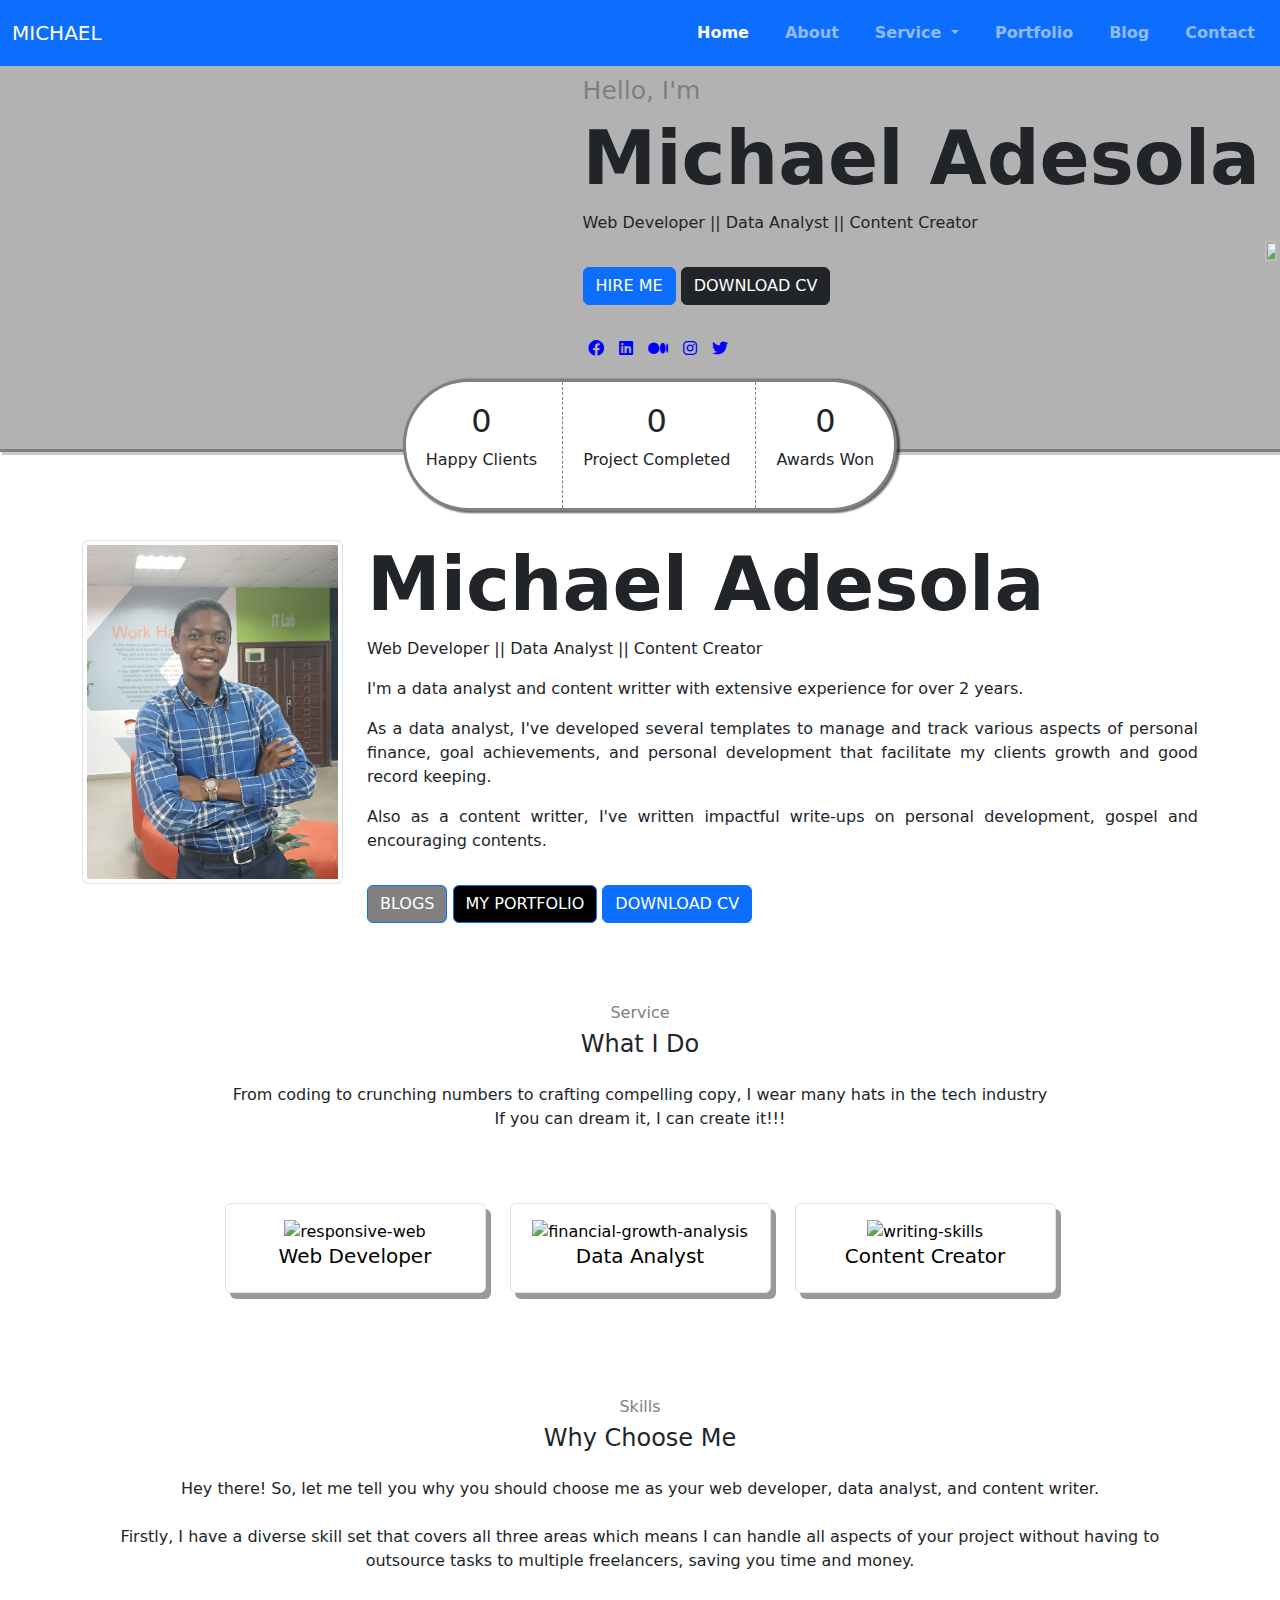
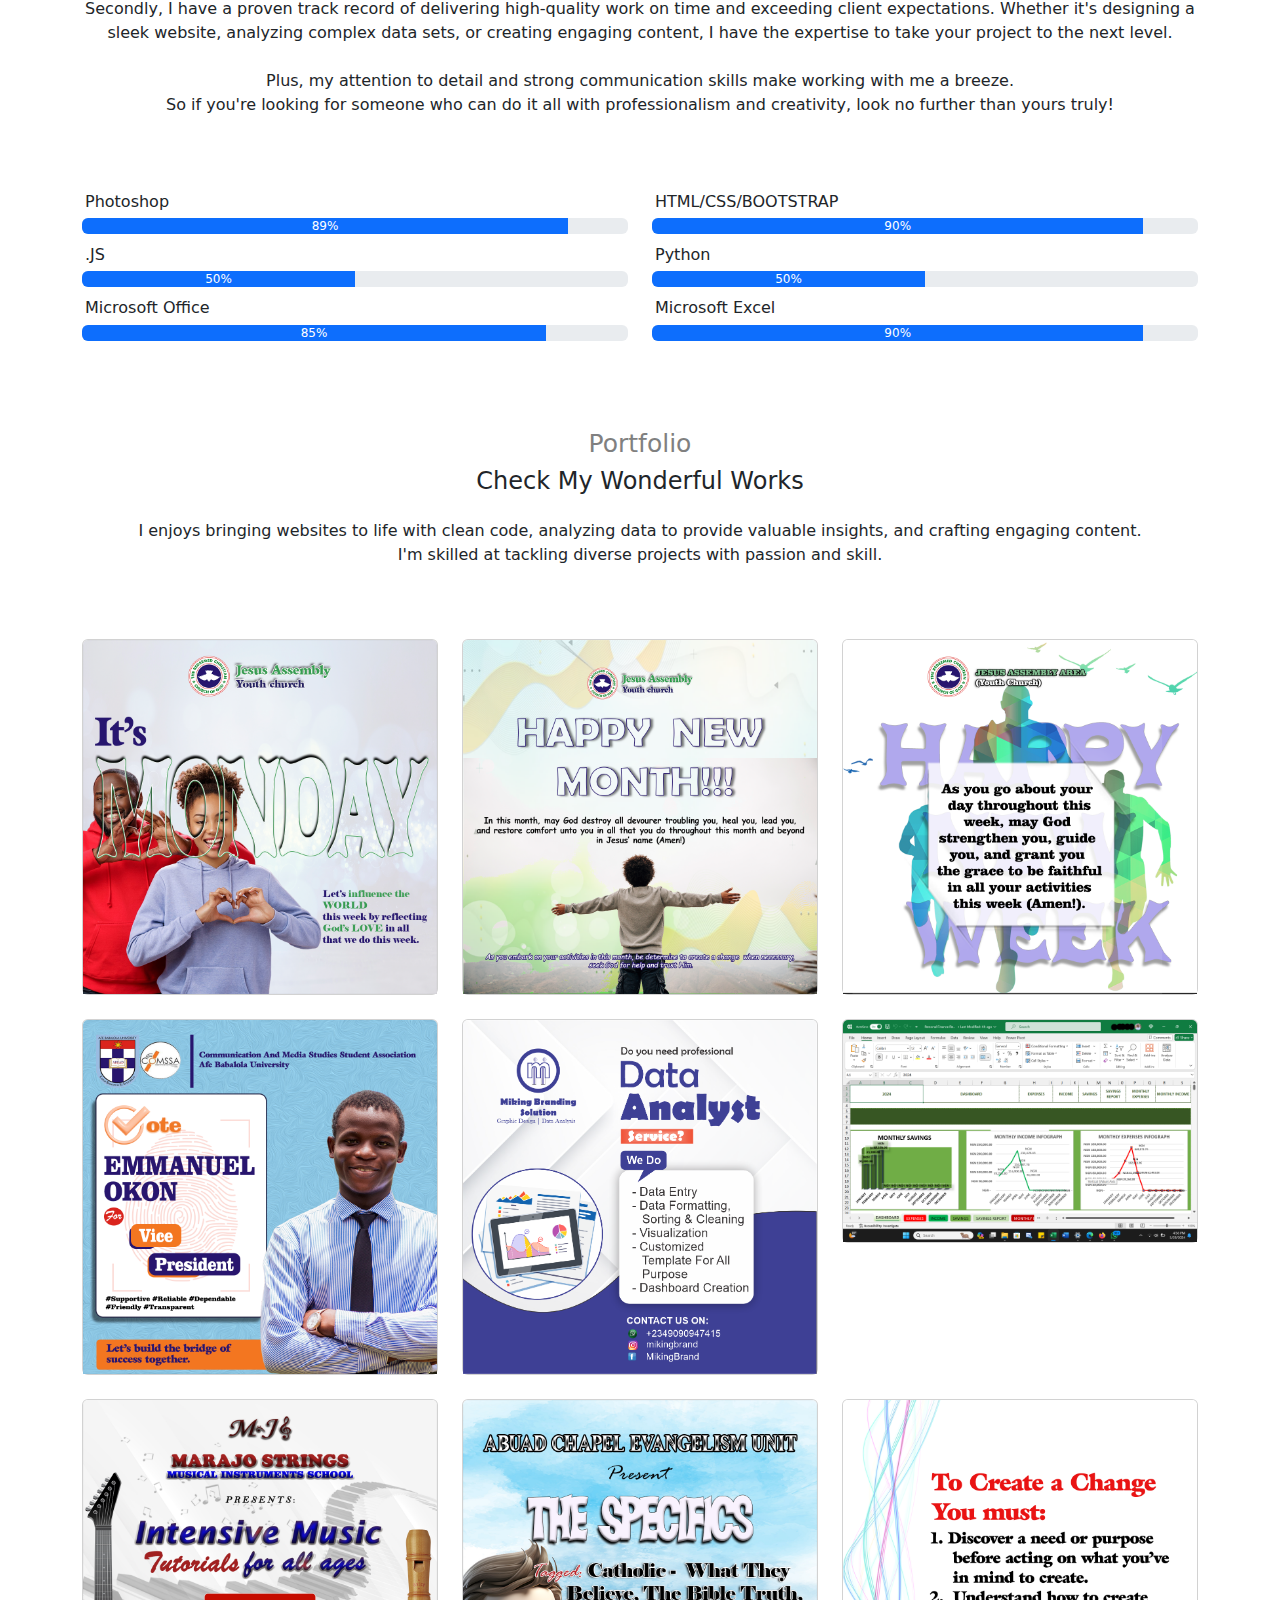
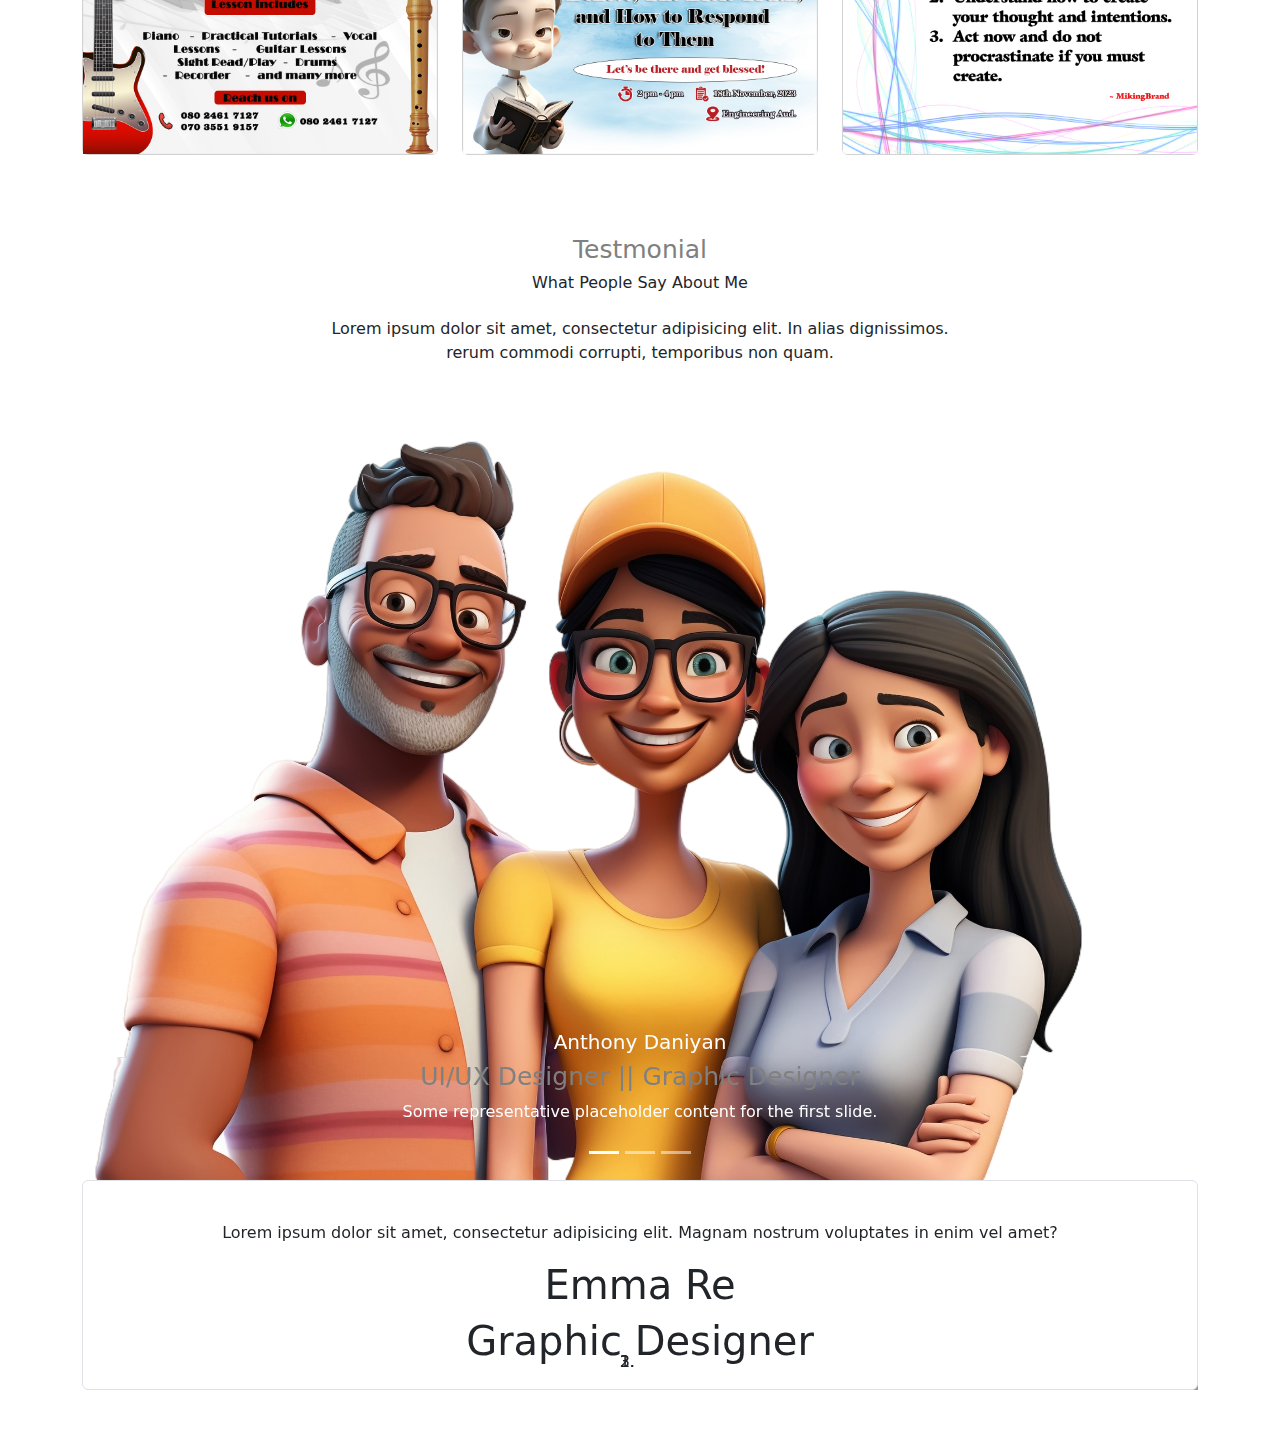
==== index.html @ 35fc3dbc "first commit" ====
<!DOCTYPE html>
<html lang="en">
<head>
    <meta name="viewport" content="width=device-width, initial-scale=1, shrink-to-fit=no">
    <meta name="description" content="Start your development with Steller landing page.">
    <meta name="author" content="Devcrud">
    <title>Michael Adesola | Portfolio</title>
    <!-- font icons -->
    <link rel="stylesheet" href="assets/vendors/themify-icons/css/themify-icons.css">
    <!-- Bootstrap + Steller main styles -->
	<link rel="stylesheet" href="portfolio/css/portfolio.css">
    <link href="https://cdn.jsdelivr.net/npm/bootstrap@5.3.3/dist/css/bootstrap.min.css" rel="stylesheet" integrity="sha384-QWTKZyjpPEjISv5WaRU9OFeRpok6YctnYmDr5pNlyT2bRjXh0JMhjY6hW+ALEwIH" crossorigin="anonymous">
    <!-- Bootstrap CSS -->
    <link href="https://stackpath.bootstrapcdn.com/bootstrap/5.1.3/css/bootstrap.min.css" rel="stylesheet">

    <!-- Font Awesome -->
    <link rel="stylesheet" href="https://cdnjs.cloudflare.com/ajax/libs/font-awesome/6.0.0-beta3/css/all.min.css">

</head>
<body>
    <!--Page navigatio-->
    <nav class="navbar navbar-expand-lg bg-primary fixed-top" data-bs-theme="dark">
        <div class="container-fluid">
            <a class="navbar-brand" href="#">MICHAEL</a>
            <button class="navbar-toggler" type="button" data-bs-toggle="collapse" data-bs-target="#navbarNavDropdown" aria-controls="navbarNavDropdown" aria-expanded="false" aria-label="Toggle navigation">
                <span class="navbar-toggler-icon"></span>
            </button>
            <div class="collapse navbar-collapse" id="navbarNavDropdown">
                <ul class="navbar-nav">
                    <li class="nav-item">
                        <a class="nav-link active" aria-current="page" href="index.html">Home</a>
                    </li>
                    <li class="nav-item">
                        <a class="nav-link" href="about.html">About</a>
                    </li>
                    <li class="nav-item dropdown">
                        <a class="nav-link dropdown-toggle" href="service.html" role="button" data-bs-toggle="dropdown" aria-expanded="false">
                        Service
                        </a>
                        <ul class="dropdown-menu">
                            <li>
                                <a class="dropdown-item" href="service.html">Graphic Design</a>
                            </li>
                            <li>
                                <a class="dropdown-item" href="service.html">Data Analysis</a>
                            </li>
                            <li>
                                <a class="dropdown-item" href="service.html">Live Coaching</a>
                            </li>
                        </ul>
                    </li>
                    <li class="nav-item">
                        <a class="nav-link" href="portfolio.html">Portfolio</a>
                    </li>
                    <li class="nav-item">
                        <a class="nav-link" href="blog.html">Blog</a>
                    </li>
                    <li class="nav-item">
                        <a class="nav-link" href="contact.html">Contact</a>
                    </li>
                </ul>
            </div>
        </div>
    </nav>
    <!--End of page navigation-->
    <header class="header" id="home">
        <div class="container">
            <div class="info">
                <h6 class="subtitle">Hello, I'm</h6>
                <h6 class="title">Michael Adesola</h6>
                <p>Web Developer || Data Analyst || Content Creator </p>

                <div class="buttons pt-3">
                    <button class="btn btn-primary rounded">HIRE ME</button>
                    <button class="btn btn-dark rounded">DOWNLOAD CV</button>
                </div>      

                <div style="margin-bottom: 80px;">
                    <div class="socials mt-4">
                        <a class="social-item" href="https://www.facebook.com/michael.adesola.547?mibextid=ZbWKwL">
                            <i class="fa-brands fa-facebook"></i>
                        </a>
                        <a class="social-item" href="https://www.linkedin.com/in/michael-adesola-298565176?utm_source=share&utm_campaign=share_via&utm_content=profile&utm_medium=android_app">
                            <i class="fa-brands fa-linkedin"></i>
                        </a>
                        <a class="social-item" href="https://medium.com/@michaeladesola86">
                            <i class="fa-brands fa-medium"></i>
                        </a>
                        <a class="social-item" href="https://www.instagram.com/miking_01?igsh=MXV3c2ZqMnBnY3BlaQ==">
                            <i class="fa-brands fa-instagram"></i>
                        </a>
                        <a class="social-item" href="https://x.com/Adesola18549844?s=09">
                            <i class="fa-brands fa-twitter"></i>
                        </a>
                    </div>
                </div>
            </div> 
            <div class="img-holder d-none d-sm-none d-md-block">
                <img src="portfolio/img/my pic1.png" alt="">
            </div>
        </div>
        <div class="widget-box">
            <div class="widget d-none d-sm-none d-md-block">
                <div class="widget-item no-1">
                    <h2 class="happy-client-count">0</h2>
                    <p>Happy Clients</p>
                </div>
                <div class="widget-item">
                    <h2 class="project-done-count">0</h2>
                    <p>Project Completed</p>
                </div>
                <div class="widget-item">
                    <h2 class="awards-count">0</h2>
                    <p>Awards Won</p>
                </div>
            </div>

            <!--Mobile View-->
            <div class="widget-01 d-sm-block d-md-none">
                <div class="widget-item-1 no-1">
                    <h2 class="happy-client-count">0</h2>
                    <p>Happy Clients</p>
                </div>
                <div class="widget-item-1">
                    <h2 class="project-done-count">0</h2>
                    <p>Project Completed</p>
                </div>
                <div class="widget-item-1">
                    <h2 class="awards-count">0</h2>
                    <p>Awards Won</p>
                </div>
            </div>
            <!--End of mobile view-->
        </div>
    </header>
    <!-- Header-widget -->
    
    <section id="about" class="section mt-3">
        <div class="container mt-5">
            <div class="row text-center text-md-left">
                <div class="col-md-3">
                    <img src="portfolio/img/mk.jpg" alt="" class="img-thumbnail mb-4">
                </div>
                <div class="pl-md-4 col-md-9" style="text-align: justify;">
                    <h6 class="title">Michael Adesola</h6>
                    <p class="subtitle">Web Developer || Data Analyst || Content Creator</p>
                    <p>I'm a data analyst and content writter with extensive experience for over 2 years.</p>
                    <p>As a data analyst, I've developed several templates to manage and track various aspects of personal finance, goal achievements, and personal development that facilitate my clients growth and good record keeping.</p>
                    <p>Also as a content writter, I've written impactful write-ups on personal development, gospel and encouraging contents.</p>
                    <button class="btn btn-primary rounded mt-3" style="background-color: grey;">
                        <a href="blog.html" style="text-decoration: none; color: white;">BLOGS</a>
                    </button>
                    <button class="btn btn-primary rounded mt-3" style="background-color: black;">
                        <a href="portfolio.html" style="text-decoration: none; color: white;">MY PORTFOLIO</a>
                    </button>
                    <button class="btn btn-primary rounded mt-3">DOWNLOAD CV</button>                   
                </div>
            </div>
        </div>
    </section>

    <!--Service section-->
    <section class="section" id="service">
        <div class="container text-center">
            <h6 style="color: grey;">Service</h6>
            <h4 class="section-title mb-4">What I Do</h4>
            <p class="mb-5 pb-4">From coding to crunching numbers to crafting compelling copy, I wear many hats in the tech industry <br> If you can dream it, I can create it!!!</p>
            <div class="row" id="service">
                <div class="col-sm-6 col-md-3 mb-4">
                    <div class="custom-card card border">
                        <a class="service" href="portfolio.html">
                            <div class="card-body">
                                <img width="80" height="80" src="https://img.icons8.com/clouds/100/responsive-web.png" alt="responsive-web"/>
                                <h5>Web Developer</h5>
                            </div>
                        </a>
                    </div>
                </div>
                
                <div class="col-sm-6 col-md-3 mb-4">
                    <div class="custom-card card border">
                        <a class="service" href="portfolio.html">
                            <div class="card-body">
                                <img width="80" height="80" src="https://img.icons8.com/papercut/60/financial-growth-analysis.png" alt="financial-growth-analysis"/>
                                <h5>Data Analyst</h5>
                            </div>
                        </a>
                    </div>
                </div>
                
                <div class="col-sm-6 col-md-3 mb-4">
                    <div class="custom-card card border">    
                        <a class="service" href="portfolio.html">
                            <div class="card-body">
                                <img width="80" height="80" src="https://img.icons8.com/color/48/writing-skills.png" alt="writing-skills"/>
                                <h5>Content Creator</h5>
                            </div>
                        </a> 
                    </div>
                    
                </div>
            </div>
        </div>
    </section> 

    <!--End of service section-->

    <!--skill section-->
    <section class="section" id="service">
        <div class="container text-center">
            <h6 style="color: grey;">Skills</h6>
            <h4 class="section-title mb-4">Why Choose Me</h4>
            <p class="mb-5 pb-4">Hey there! So, let me tell you why you should choose me as your web developer, data analyst, and content writer. <br><br>Firstly, I have a diverse skill set that covers all three areas which means I can handle all aspects of your project without having to outsource tasks to multiple freelancers, saving you time and money. <br><br>Secondly, I have a proven track record of delivering high-quality work on time and exceeding client expectations. Whether it's designing a sleek website, analyzing complex data sets, or creating engaging content, I have the expertise to take your project to the next level. <br><br>Plus, my attention to detail and strong communication skills make working with me a breeze. <br>So if you're looking for someone who can do it all with professionalism and creativity, look no further than yours truly!</p>
            <div class="row text-left">
                <div class="col-sm-6">
                    <h6 class="mb-3">Photoshop</h6>
                    <div class="progress">
                        <div class="progress-bar bg-primary" role="progressbar" style="width: 89%;" aria-valuenow="25" aria-valuemin="0" aria-valuemax="100"><span>89%</span></div>
                    </div>
                </div>
                <div class="col-sm-6">
                    <h6 class="mb-3">HTML/CSS/BOOTSTRAP</h6>
                    <div class="progress">
                        <div class="progress-bar bg-primary" role="progressbar" style="width: 90%;" aria-valuenow="25" aria-valuemin="0" aria-valuemax="100"><span>90%</span></div>
                    </div>
                </div>
                <div class="col-sm-6">
                    <h6 class="mb-3">.JS</h6>
                    <div class="progress">
                        <div class="progress-bar bg-primary" role="progressbar" style="width: 50%;" aria-valuenow="25" aria-valuemin="0" aria-valuemax="100"><span>50%</span></div>
                    </div>
                </div>
                <div class="col-sm-6">
                    <h6 class="mb-3">Python</h6>
                    <div class="progress">
                        <div class="progress-bar bg-primary" role="progressbar" style="width: 50%;" aria-valuenow="25" aria-valuemin="0" aria-valuemax="100"><span>50%</span></div>
                    </div>
                </div>
                <div class="col-sm-6">
                    <h6 class="mb-3">Microsoft Office</h6>
                    <div class="progress">
                        <div class="progress-bar bg-primary" role="progressbar" style="width: 85%;" aria-valuenow="25" aria-valuemin="0" aria-valuemax="100"><span>85%</span></div>
                    </div>
                </div>
                <div class="col-sm-6">
                    <h6 class="mb-3">Microsoft Excel</h6>
                    <div class="progress">
                        <div class="progress-bar bg-primary" role="progressbar" style="width: 90%;" aria-valuenow="25" aria-valuemin="0" aria-valuemax="100"><span>90%</span></div>
                    </div>
                </div>
            </div>  
        </div>
        </div>
    </section> 
    <!--End of skill section-->

    <!-- Portfolio section -->
    <section id="portfolio" class="section">
        <div class="container text-center">
            <h6 class="subtitle">Portfolio</h6>
            <h4 class="section-title mb-4">Check My Wonderful Works</h4>
            <p class="mb-5 pb-4">I enjoys bringing websites to life with clean code, analyzing data to provide valuable insights, and crafting engaging content. <br> I'm skilled at tackling diverse projects with passion and skill.</p>

            <div class="row row-cols-1 row-cols-md-3 g-4">
                <div class="col">
                    <div class="card">
                        <img src="portfolio/img/22 July 2024.png" class="card-img-top" alt="new-month flyer">
                        <div class="card-body portfolio">
                            <h5 class="card-title">New Month Flyer</h5>
                            <button class="btn btn-primary rounded">HIRE ME</button>
                        </div>
                    </div>
                </div>
                <div class="col">
                    <div class="card">
                        <img src="portfolio/img/August 2024 JA.png" class="card-img-top" alt="new-month flyer">
                        <div class="card-body portfolio">
                            <h5 class="card-title">New Month Flyer</h5>
                            <button class="btn btn-primary rounded">HIRE ME</button>
                        </div>
                    </div>
                </div>
                <div class="col">
                    <div class="card">
                        <img src="portfolio/img/Happy new week.png" class="card-img-top" alt="New week">
                        <div class="card-body portfolio">
                            <h5 class="card-title">New Week Flyer</h5>
                            <button class="btn btn-primary rounded">HIRE ME</button>
                        </div>
                    </div>
                </div>
                <div class="col">
                    <div class="card">
                        <img src="portfolio/img/Emma Campaign Flyer.png" class="card-img-top" alt="Campus Campaign">
                        <div class="card-body portfolio">
                            <h5 class="card-title">Campaign Flyer</h5>
                            <button class="btn btn-primary rounded">HIRE ME</button>
                        </div>
                    </div>
                </div>
                <div class="col">
                    <div class="card">
                        <img src="portfolio/img/Data analyst.png" alt="Business Flyer" class="card-img-top">
                        <div class="card-body portfolio">
                            <h5 class="card-title">Business Flyer</h5>
                            <button class="btn btn-primary rounded">HIRE ME</button>
                        </div>
                    </div>
                </div>
                <div class="col">
                    <div class="card">
                        <img src="portfolio/img/finance 1.png" class="card-img-top" alt="Finance Dashboard">
                        <div class="card-body portfolio">
                            <h5 class="card-title">Personal Finance</h5>
                            <button class="btn btn-primary rounded">HIRE ME</button>
                        </div>
                    </div>
                </div>
                <div class="col">
                    <div class="card">
                        <img src="portfolio/img/Mara Jo String music  flyer.png" class="card-img-top" alt="Campus Campaign">
                        <div class="card-body portfolio">
                            <h5 class="card-title">Service Flyer</h5>
                            <button class="btn btn-primary rounded">HIRE ME</button>
                        </div>
                    </div>
                </div>
                <div class="col">
                    <div class="card">
                        <img src="portfolio/img/Catholic - What.png" alt="Business Flyer" class="card-img-top">
                        <div class="card-body portfolio">
                            <h5 class="card-title">Church Flyer</h5>
                            <button class="btn btn-primary rounded">HIRE ME</button>
                        </div>
                    </div>
                </div>
                <div class="col">
                    <div class="card">
                        <img src="portfolio/img/To create a change.png" class="card-img-top" alt="Finance Dashboard">
                        <div class="card-body portfolio">
                            <h5 class="card-title">Design Flyer</h5>
                            <button class="btn btn-primary rounded">HIRE ME</button>
                        </div>
                    </div>
                </div>
            </div>
        </div>
    </section>
    <!-- End of portfolio section -->

    <!--Testimonial Section-->
    <section id="testmonial" class="section">
        <div class="container text-center">
            <h6 class="subtitle">Testmonial</h6>
            <h6 class="section-title mb-4">What People Say About Me</h6>
            <p class="mb-5 pb-4">Lorem ipsum dolor sit amet, consectetur adipisicing elit. In alias dignissimos. <br> rerum commodi corrupti, temporibus non quam.</p>

            <div id="carouselExampleCaptions" class="carousel slide" data-bs-ride="carousel">
                <div class="carousel-indicators">
                <button type="button" data-bs-target="#carouselExampleCaptions" data-bs-slide-to="0" class="active" aria-current="true" aria-label="Slide 1"></button>
                <button type="button" data-bs-target="#carouselExampleCaptions" data-bs-slide-to="1" aria-label="Slide 2"></button>
                <button type="button" data-bs-target="#carouselExampleCaptions" data-bs-slide-to="2" aria-label="Slide 3"></button>
                </div>
                <div class="carousel-inner">
                    <div class="carousel-item active">
                        <img src="portfolio/img/3d-portrait-happy-friends.png" class="d-block w-100" alt="...">
                        <div class="carousel-caption d-none d-md-block">
                            <h5>Anthony Daniyan</h5>
                            <h6 class="subtitle">UI/UX Designer || Graphic Designer</h6>
                            <p>Some representative placeholder content for the first slide.</p>
                        </div>
                    </div>
                    <div class="carousel-item">
                        <img src="portfolio/img/3d-portrait-happy-friends.png" class="d-block w-100" alt="...">
                        <div class="carousel-caption d-none d-md-block">
                            <h5>Rev Victor Ariyo</h5>
                            <h6 class="subtitle">ABUAD Chaplain</h6>
                            <p>Some representative placeholder content for the second slide.</p>
                        </div>
                    </div>
                    <div class="carousel-item">
                        <img src="portfolio/img/3d-portrait-happy-friends.png" class="d-block w-100" alt="...">
                        <div class="carousel-caption d-none d-md-block">
                            <h5>Emmanuel Okon</h5>
                            <h6 class="subtitle">Content Creator</h6>
                            <p>Some representative placeholder content for the third slide.</p>
                        </div>
                    </div>
                </div>
                <button class="carousel-control-prev" type="button" data-bs-target="#carouselExampleCaptions" data-bs-slide="prev">
                <span class="carousel-control-prev-icon" aria-hidden="true"></span>
                <span class="visually-hidden">Previous</span>
                </button>
                <button class="carousel-control-next" type="button" data-bs-target="#carouselExampleCaptions" data-bs-slide="next">
                <span class="carousel-control-next-icon" aria-hidden="true"></span>
                <span class="visually-hidden">Next</span>
                </button>
            </div>

            <div id="carouselExampleIndicators" class="carousel slide" data-ride="carousel">
                <ol class="carousel-indicators">
                    <li data-target="#carouselExampleIndicators" data-slide-to="0" class="active"></li>
                    <li data-target="#carouselExampleIndicators" data-slide-to="1"></li>
                    <li data-target="#carouselExampleIndicators" data-slide-to="2"></li>
                </ol>
                <div class="carousel-inner">
                    <div class="carousel-item active">
                        <div class="card testmonial-card border">
                            <div class="card-body">
                                <img src="assets/imgs/avatar-1.jpg" alt="">
                                <p>Lorem ipsum dolor sit amet, consectetur adipisicing elit. Magnam nostrum voluptates in enim vel amet?</p>
                                <h1 class="title">Emma Re</h1>
                                <h1 class="subtitle">Graphic Designer</h1>
                            </div>
                        </div>
                    </div>
                    <div class="carousel-item">
                        <div class="card testmonial-card border">
                            <div class="card-body">
                                <img src="assets/imgs/avatar-2.jpg" alt="">
                                <p>Lorem ipsum dolor sit amet, consectetur adipisicing elit. Magnam nostrum voluptates in enim vel amet?</p>
                                <h1 class="title">James Bert</h1>
                                <h1 class="subtitle">Web Designer</h1>
                            </div>
                        </div>
                    </div>
                    <div class="carousel-item">
                        <div class="card testmonial-card border">
                            <div class="card-body">
                                <img src="assets/imgs/avatar-3.jpg" alt="">
                                <p>Lorem ipsum dolor sit amet, consectetur adipisicing elit. Magnam nostrum voluptates in enim vel amet?</p>
                                <h1 class="title">Michael Abra</h1>
                                <h1 class="subtitle">Web Developer</h1>
                            </div>
                        </div>
                    </div>
                </div>
            </div>
        </div>
    </section>
    <!--end of testimonial section-->


    <script src="https://cdn.jsdelivr.net/npm/bootstrap@5.3.3/dist/js/bootstrap.bundle.min.js" integrity="sha384-YvpcrYf0tY3lHB60NNkmXc5s9fDVZLESaAA55NDzOxhy9GkcIdslK1eN7N6jIeHz" crossorigin="anonymous"></script>
    <script src="https://stackpath.bootstrapcdn.com/bootstrap/5.1.3/js/bootstrap.bundle.min.js"></script>

</body>
</html>
---- portfolio/css/portfolio.css ----
/*NAVBAR CSS*/

.navbar.navbar-expand-lg.bg-body-tertiary {
    background-color: blue;
    margin-bottom: 20px;
}

#navbarNavDropdown{
    justify-content: end;
    font-weight: 600;
}

.navbar-nav {
    padding: 5px;
}

li.nav-item {
    margin-left: 20px;
}


/*Freeze Navbar*/
.fixed-top {
    position: fixed;
    top: 0;
    right: 0;
    left: 0;
    z-index: 1030;
}


/*Header*/
.header {
    padding: 30px;
}

.container {
    padding: 40px;
    justify-content: end;
    margin: 0;
}

.header .container {
    display: flex;
    align-items: center;
    -webkit-box-align: center;
    margin-bottom: -60px;
    padding-right: 0;
    margin-right: 0;
}

.header#home {
    border-bottom: 3px solid gray;
    box-shadow: 2px 3px rgba(0,0,0,0.2);
    margin-bottom: 0px;
    background-image: url(https://img.freepik.com/free-vector/abstract-technology-concept-design-with-wire-mesh_1017-14624.jpg?ga=GA1.1.697865549.1722382444&semt=ais_hybrid);
    background-repeat: no-repeat;
    background-size: cover;
    padding-right: 0;
} 

.header {
    position: relative;
    bottom: 0;
    left: 0;
    right: 0;
    background: rgb(0, 0, 0); /* Fallback color */
    background: rgba(0, 0, 0, 0.3); /* Black background with 0.5 opacity */
    width: 100%;
    height: 100%;
    padding:20px;
    justify-items: center;
    vertical-align: middle;
    margin-bottom: 3px;
}

.container .header {
    position: absolute;
    bottom: 0;
    left: 0;
    right: 0;
    background: rgb(0, 0, 0); /* Fallback color */
    background: rgba(0, 0, 0, 0.3); /* Black background with 0.5 opacity */
    color: #f1f1f1;
    justify-items: center;
    vertical-align: middle;
}

.header .container  .img-holder {
    justify-content: end;
}

.info {
    margin-top: 16px;
    text-align: justify;
}

h6.subtitle {
    color: gray;
    font-size: 25px;
}

h6.title {
    font-weight: bold;
    font-size: 74px;
}

.social.mt-4 {
    margin-top: 1.5rem !important;
    font-size: 40px;
}

.socials .social-item {
    display: inline;
    margin: 0 5px;
    width: 40px;
    height: 40px;
    color: blue;
    text-align: center;
    line-height: 40px;
    -webkit-transition: all 0.3s;
    transition: all 0.3s;
    text-decoration: none;
}

.img-holder img {
    width: 75%;
    height: 75%;
    position: relative;
    float: right;
}

/*Widget css*/
.widget-box {
    width: 100%;
    display: flex;
    justify-content: center;
}

.widget {
    display: flex;
    border: solid grey;
    border-radius: 150px;
    box-shadow: 2px 1px 2px 1px rgba(0, 0, 0, 0.6);
    position:absolute;
    margin-top: -50px;
    background-color: white;
}

.widget-item {
    display: inline-block;
    padding: 20px;
    text-align: center;
    border-left: 1px dashed grey;
}

.widget-item.no-1 {
    border-left: none;
} 

.widget-01 {
    display: flex;
    justify-content: center;
    align-items: center;
    border: solid grey;
    border-radius: 150px;
    box-shadow: 2px 1px 2px 1px rgba(0, 0, 0, 0.6);
    position:absolute;
    margin-top: -30px;
    background-color: white;
    margin-right: 14px;

}

.widget-item-1 {
    padding: 7px;
    text-align: center;
    border-left: 1px dashed grey;
}

.widget-item-1.no-1 {
    border-left: none;
} 

section.section .container.text-center .row {
    position: relative;
    justify-content: center;
}

.card.border {
    box-shadow: 5px 6px  rgba(0, 0, 0, 0.4);
}
a.service {
    text-decoration: none;
    color: black;
}

a.service:hover {
    background-color: rgba(0, 0, 0, 0.1);
    border-radius: 5px;
}

h6.mb-3 {
    text-align: left;
    padding: 3px;
    margin-bottom: 10px;
}

.col-sm-6 {
    margin-bottom: 8px;
}

.progress {
    margin-top: -12px;
}


/*Portfolio section overlay*/
.col {
    position: relative;
    width: 50%;
}

.card-img-top {
    display: block;
    width: 100%;
    height: auto;
}

.card-body.portfolio {
    position: absolute;
    bottom:100%;
    left: 0;
    right: 0;
    background-color: rgba(0, 0, 0, 0.4);
    color: white;
    text-align: center;
    align-content: center;
    overflow: hidden;
    width: 100%;
    height:0;
    transition: .5s ease;
    visibility: hidden;
}

h5.card-title {
    color: white;
}

.col:hover .card-body.portfolio {
    visibility: visible;
    bottom: 0;
    height: 100%;
}

/*End of overlay*/
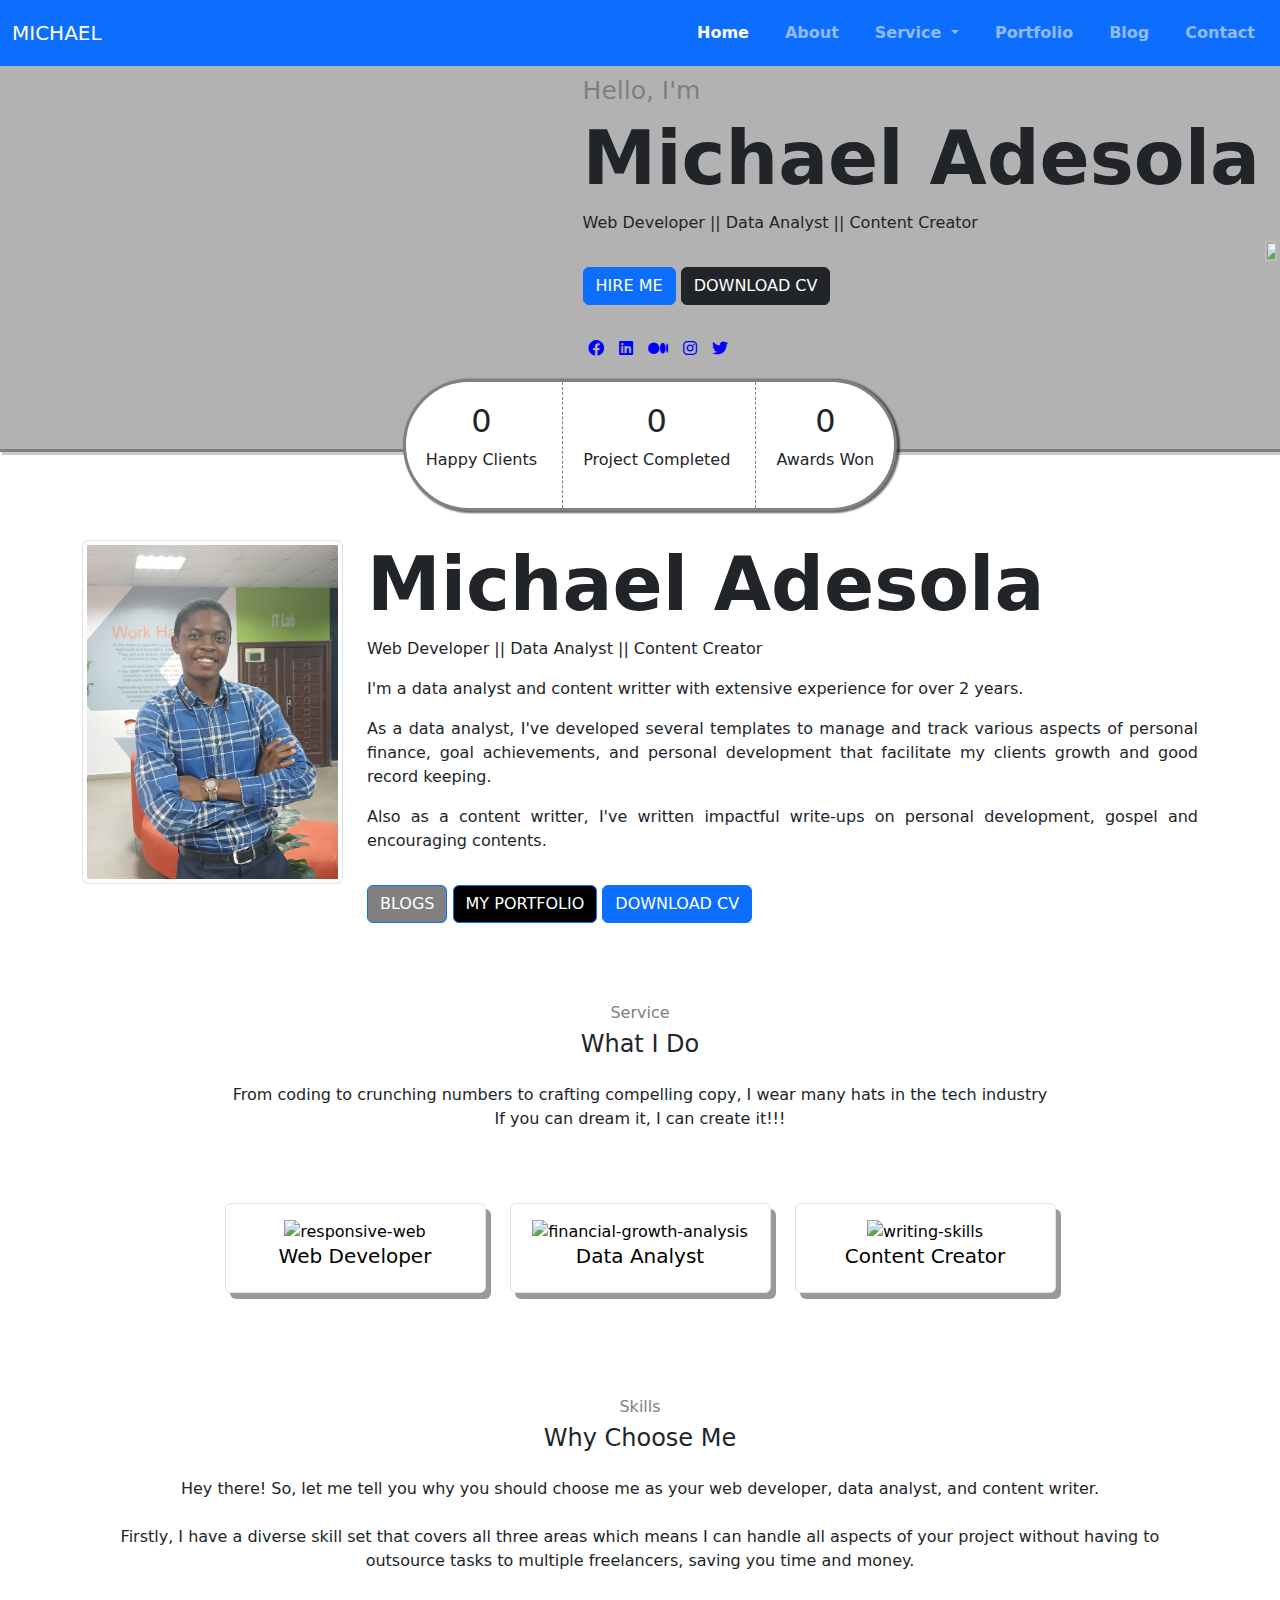
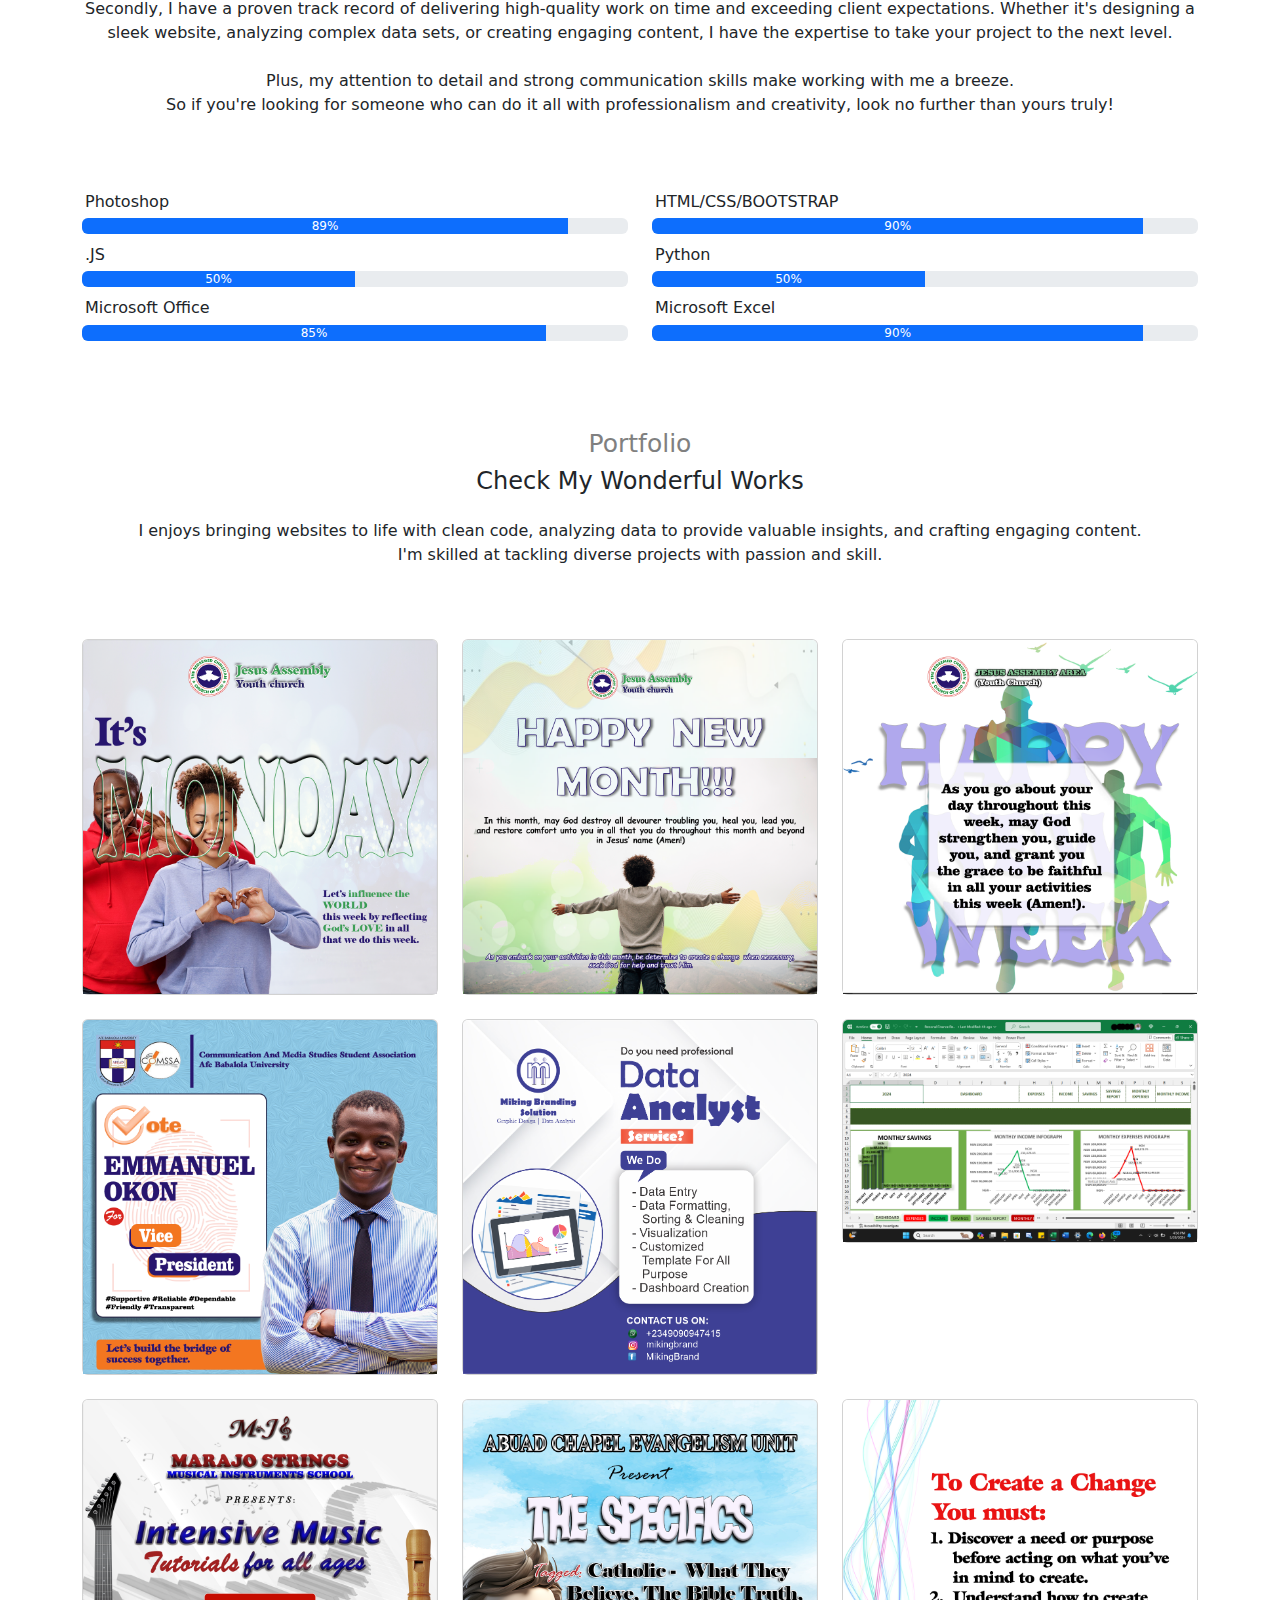
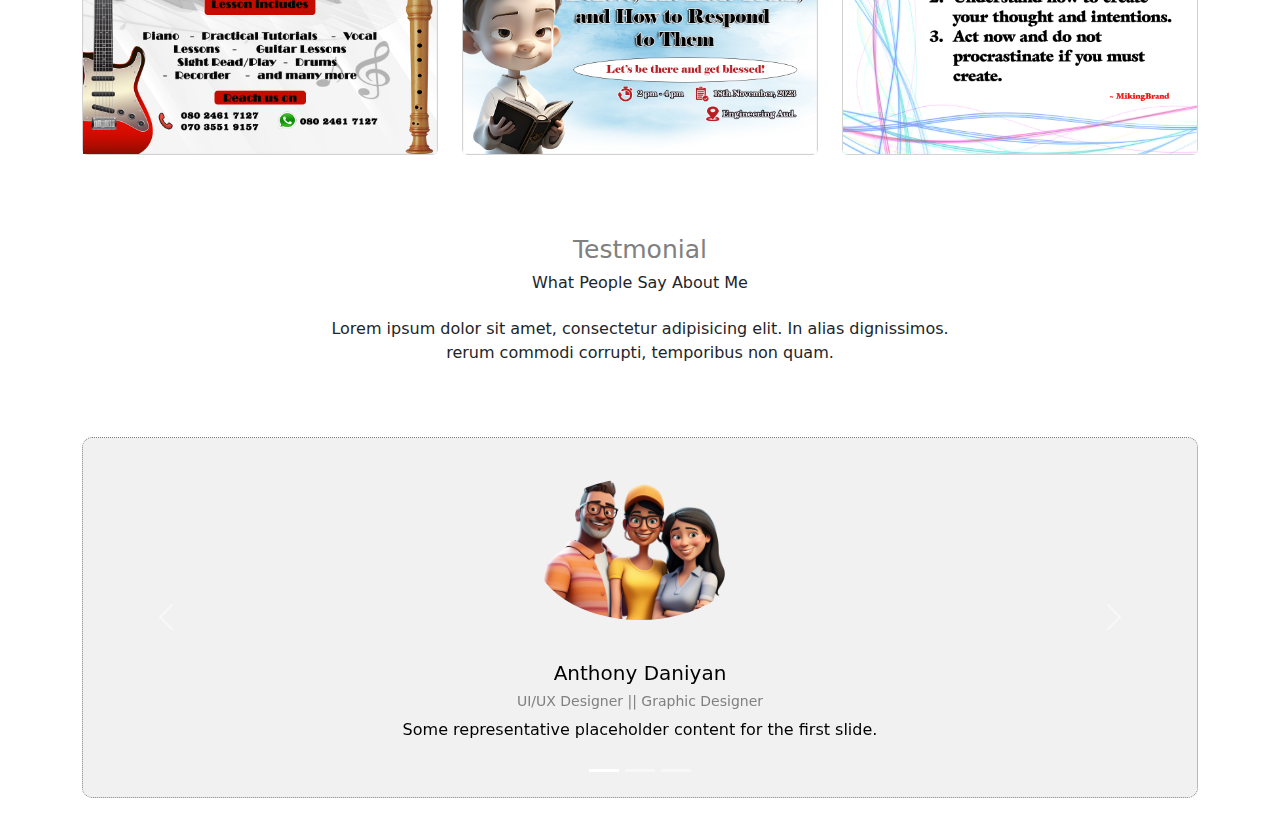
==== commit 144babc2: "first commit" ====
--- a/index.html
+++ b/index.html
@@ -348,45 +348,53 @@
     </section>
     <!-- End of portfolio section -->
 
+
     <!--Testimonial Section-->
     <section id="testmonial" class="section">
-        <div class="container text-center">
+        <div class="container text-center d-sm-none d-md-block">
             <h6 class="subtitle">Testmonial</h6>
             <h6 class="section-title mb-4">What People Say About Me</h6>
             <p class="mb-5 pb-4">Lorem ipsum dolor sit amet, consectetur adipisicing elit. In alias dignissimos. <br> rerum commodi corrupti, temporibus non quam.</p>
-
+            
             <div id="carouselExampleCaptions" class="carousel slide" data-bs-ride="carousel">
                 <div class="carousel-indicators">
-                <button type="button" data-bs-target="#carouselExampleCaptions" data-bs-slide-to="0" class="active" aria-current="true" aria-label="Slide 1"></button>
-                <button type="button" data-bs-target="#carouselExampleCaptions" data-bs-slide-to="1" aria-label="Slide 2"></button>
-                <button type="button" data-bs-target="#carouselExampleCaptions" data-bs-slide-to="2" aria-label="Slide 3"></button>
+                    <button type="button" data-bs-target="#carouselExampleCaptions" data-bs-slide-to="0" class="active" aria-current="true" aria-label="Slide 1"></button>
+                    <button type="button" data-bs-target="#carouselExampleCaptions" data-bs-slide-to="1" aria-label="Slide 2"></button>
+                    <button type="button" data-bs-target="#carouselExampleCaptions" data-bs-slide-to="2" aria-label="Slide 3"></button>
                 </div>
                 <div class="carousel-inner">
                     <div class="carousel-item active">
-                        <img src="portfolio/img/3d-portrait-happy-friends.png" class="d-block w-100" alt="...">
-                        <div class="carousel-caption d-none d-md-block">
+                        <div class="image">
+                            <img src="portfolio/img/3d-portrait-happy-friends.png" class="w-25 img-item" alt="...">
+                        </div>
+                        <div class="carousel-caption inner">
                             <h5>Anthony Daniyan</h5>
-                            <h6 class="subtitle">UI/UX Designer || Graphic Designer</h6>
+                            <h6 class="subtitle-01">UI/UX Designer || Graphic Designer</h6>
                             <p>Some representative placeholder content for the first slide.</p>
                         </div>
                     </div>
                     <div class="carousel-item">
-                        <img src="portfolio/img/3d-portrait-happy-friends.png" class="d-block w-100" alt="...">
-                        <div class="carousel-caption d-none d-md-block">
+                        <div class="image">
+                            <img src="portfolio/img/3d-portrait-happy-friends.png" class="w-25 img-item" alt="...">
+                        </div>
+                        <div class="carousel-caption inner">
                             <h5>Rev Victor Ariyo</h5>
-                            <h6 class="subtitle">ABUAD Chaplain</h6>
+                            <h6 class="subtitle-01">ABUAD Chaplain</h6>
                             <p>Some representative placeholder content for the second slide.</p>
                         </div>
                     </div>
                     <div class="carousel-item">
-                        <img src="portfolio/img/3d-portrait-happy-friends.png" class="d-block w-100" alt="...">
-                        <div class="carousel-caption d-none d-md-block">
+                        <div class="image">
+                            <img src="portfolio/img/3d-portrait-happy-friends.png" class="w-25 img-item" alt="...">
+                        </div>
+                        <div class="carousel-caption inner">
                             <h5>Emmanuel Okon</h5>
-                            <h6 class="subtitle">Content Creator</h6>
+                            <h6 class="subtitle-01">Content Creator</h6>
                             <p>Some representative placeholder content for the third slide.</p>
                         </div>
                     </div>
                 </div>
+
                 <button class="carousel-control-prev" type="button" data-bs-target="#carouselExampleCaptions" data-bs-slide="prev">
                 <span class="carousel-control-prev-icon" aria-hidden="true"></span>
                 <span class="visually-hidden">Previous</span>
@@ -396,49 +404,69 @@
                 <span class="visually-hidden">Next</span>
                 </button>
             </div>
-
-            <div id="carouselExampleIndicators" class="carousel slide" data-ride="carousel">
-                <ol class="carousel-indicators">
-                    <li data-target="#carouselExampleIndicators" data-slide-to="0" class="active"></li>
-                    <li data-target="#carouselExampleIndicators" data-slide-to="1"></li>
-                    <li data-target="#carouselExampleIndicators" data-slide-to="2"></li>
-                </ol>
+        </div>
+    </section>
+    <!--end of testimonial section-->
+
+    
+    <!--Mobile Testimonial Section-->
+    <section id="testmonial" class="section">
+        <div class="container text-center d-sm-block d-md-none">
+            <h6 class="subtitle">Testmonial</h6>
+            <h6 class="section-title mb-4">What People Say About Me</h6>
+            <p class="mb-5 pb-4">Lorem ipsum dolor sit amet, consectetur adipisicing elit. In alias dignissimos. <br> rerum commodi corrupti, temporibus non quam.</p>
+            
+            <div id="carouselExampleCaptions" class="carousel slide" data-bs-ride="carousel">
+                <div class="carousel-indicators">
+                    <button type="button" data-bs-target="#carouselExampleCaptions" data-bs-slide-to="0" class="active" aria-current="true" aria-label="Slide 1"></button>
+                    <button type="button" data-bs-target="#carouselExampleCaptions" data-bs-slide-to="1" aria-label="Slide 2"></button>
+                    <button type="button" data-bs-target="#carouselExampleCaptions" data-bs-slide-to="2" aria-label="Slide 3"></button>
+                </div>
                 <div class="carousel-inner">
                     <div class="carousel-item active">
-                        <div class="card testmonial-card border">
-                            <div class="card-body">
-                                <img src="assets/imgs/avatar-1.jpg" alt="">
-                                <p>Lorem ipsum dolor sit amet, consectetur adipisicing elit. Magnam nostrum voluptates in enim vel amet?</p>
-                                <h1 class="title">Emma Re</h1>
-                                <h1 class="subtitle">Graphic Designer</h1>
-                            </div>
+                        <div class="image">
+                            <img src="portfolio/img/3d-portrait-happy-friends.png" class="w-100 img-item" alt="...">
+                        </div>
+                        <div class="carousel-caption inner">
+                            <h5>Anthony Daniyan</h5>
+                            <h6 class="subtitle-01">UI/UX Designer || Graphic Designer</h6>
+                            <p>Some representative placeholder content for the first slide.</p>
                         </div>
                     </div>
                     <div class="carousel-item">
-                        <div class="card testmonial-card border">
-                            <div class="card-body">
-                                <img src="assets/imgs/avatar-2.jpg" alt="">
-                                <p>Lorem ipsum dolor sit amet, consectetur adipisicing elit. Magnam nostrum voluptates in enim vel amet?</p>
-                                <h1 class="title">James Bert</h1>
-                                <h1 class="subtitle">Web Designer</h1>
-                            </div>
+                        <div class="image">
+                            <img src="portfolio/img/3d-portrait-happy-friends.png" class="w-100 img-item" alt="...">
+                        </div>
+                        <div class="carousel-caption inner">
+                            <h5>Rev Victor Ariyo</h5>
+                            <h6 class="subtitle-01">ABUAD Chaplain</h6>
+                            <p>Some representative placeholder content for the second slide.</p>
                         </div>
                     </div>
                     <div class="carousel-item">
-                        <div class="card testmonial-card border">
-                            <div class="card-body">
-                                <img src="assets/imgs/avatar-3.jpg" alt="">
-                                <p>Lorem ipsum dolor sit amet, consectetur adipisicing elit. Magnam nostrum voluptates in enim vel amet?</p>
-                                <h1 class="title">Michael Abra</h1>
-                                <h1 class="subtitle">Web Developer</h1>
-                            </div>
-                        </div>
-                    </div>
-                </div>
+                        <div class="image">
+                            <img src="portfolio/img/3d-portrait-happy-friends.png" class="w-100 img-item" alt="...">
+                        </div>
+                        <div class="carousel-caption inner">
+                            <h5>Emmanuel Okon</h5>
+                            <h6 class="subtitle-01">Content Creator</h6>
+                            <p>Some representative placeholder content for the third slide.</p>
+                        </div>
+                    </div>
+                </div>
+
+                <button class="carousel-control-prev" type="button" data-bs-target="#carouselExampleCaptions" data-bs-slide="prev">
+                <span class="carousel-control-prev-icon" aria-hidden="true"></span>
+                <span class="visually-hidden">Previous</span>
+                </button>
+                <button class="carousel-control-next" type="button" data-bs-target="#carouselExampleCaptions" data-bs-slide="next">
+                <span class="carousel-control-next-icon" aria-hidden="true"></span>
+                <span class="visually-hidden">Next</span>
+                </button>
             </div>
         </div>
     </section>
-    <!--end of testimonial section-->
+    <!--end of Mobile testimonial section-->
 
 
     <script src="https://cdn.jsdelivr.net/npm/bootstrap@5.3.3/dist/js/bootstrap.bundle.min.js" integrity="sha384-YvpcrYf0tY3lHB60NNkmXc5s9fDVZLESaAA55NDzOxhy9GkcIdslK1eN7N6jIeHz" crossorigin="anonymous"></script>
--- a/portfolio/css/portfolio.css
+++ b/portfolio/css/portfolio.css
@@ -255,4 +255,37 @@
 
 /*End of overlay*/
 
-
+.carousel-item {
+    border: 1px dotted grey;
+    border-radius: 10px;
+    padding: 10px;
+    background-color: #f1f1f1
+}
+
+.image {
+    align-content: center;
+    justify-content: center;
+}
+
+.carousel-caption.inner {
+    position: sticky;
+    right: 15%;
+    bottom: 1.25rem;
+    left: 15%;
+    padding-top: 1.25rem;
+    padding-bottom: 1.25rem;
+    color:black;
+    text-align: center;
+}
+
+
+.img-item {
+    padding: 30px;
+    border-radius: 50%;
+    position: relative;
+}
+
+h6.subtitle-01 {
+    color: gray;
+    font-size: 14px;
+}
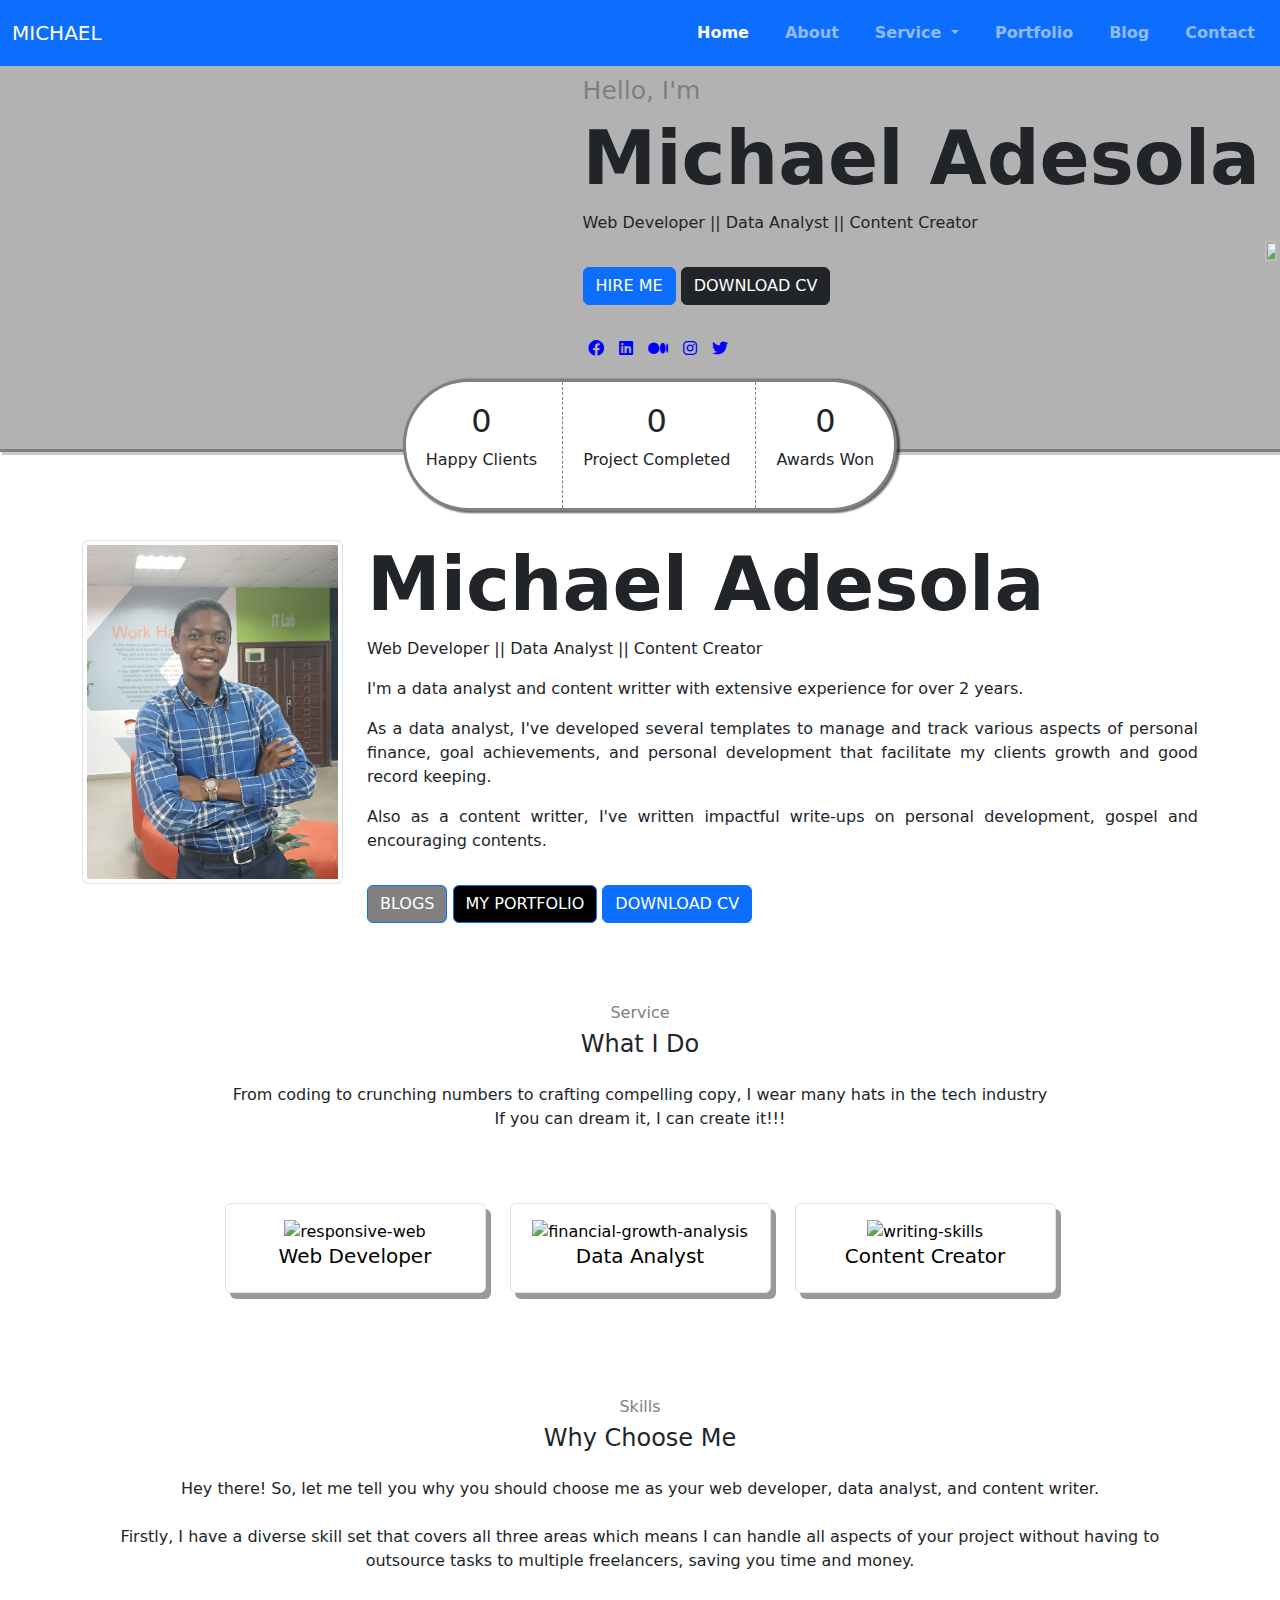
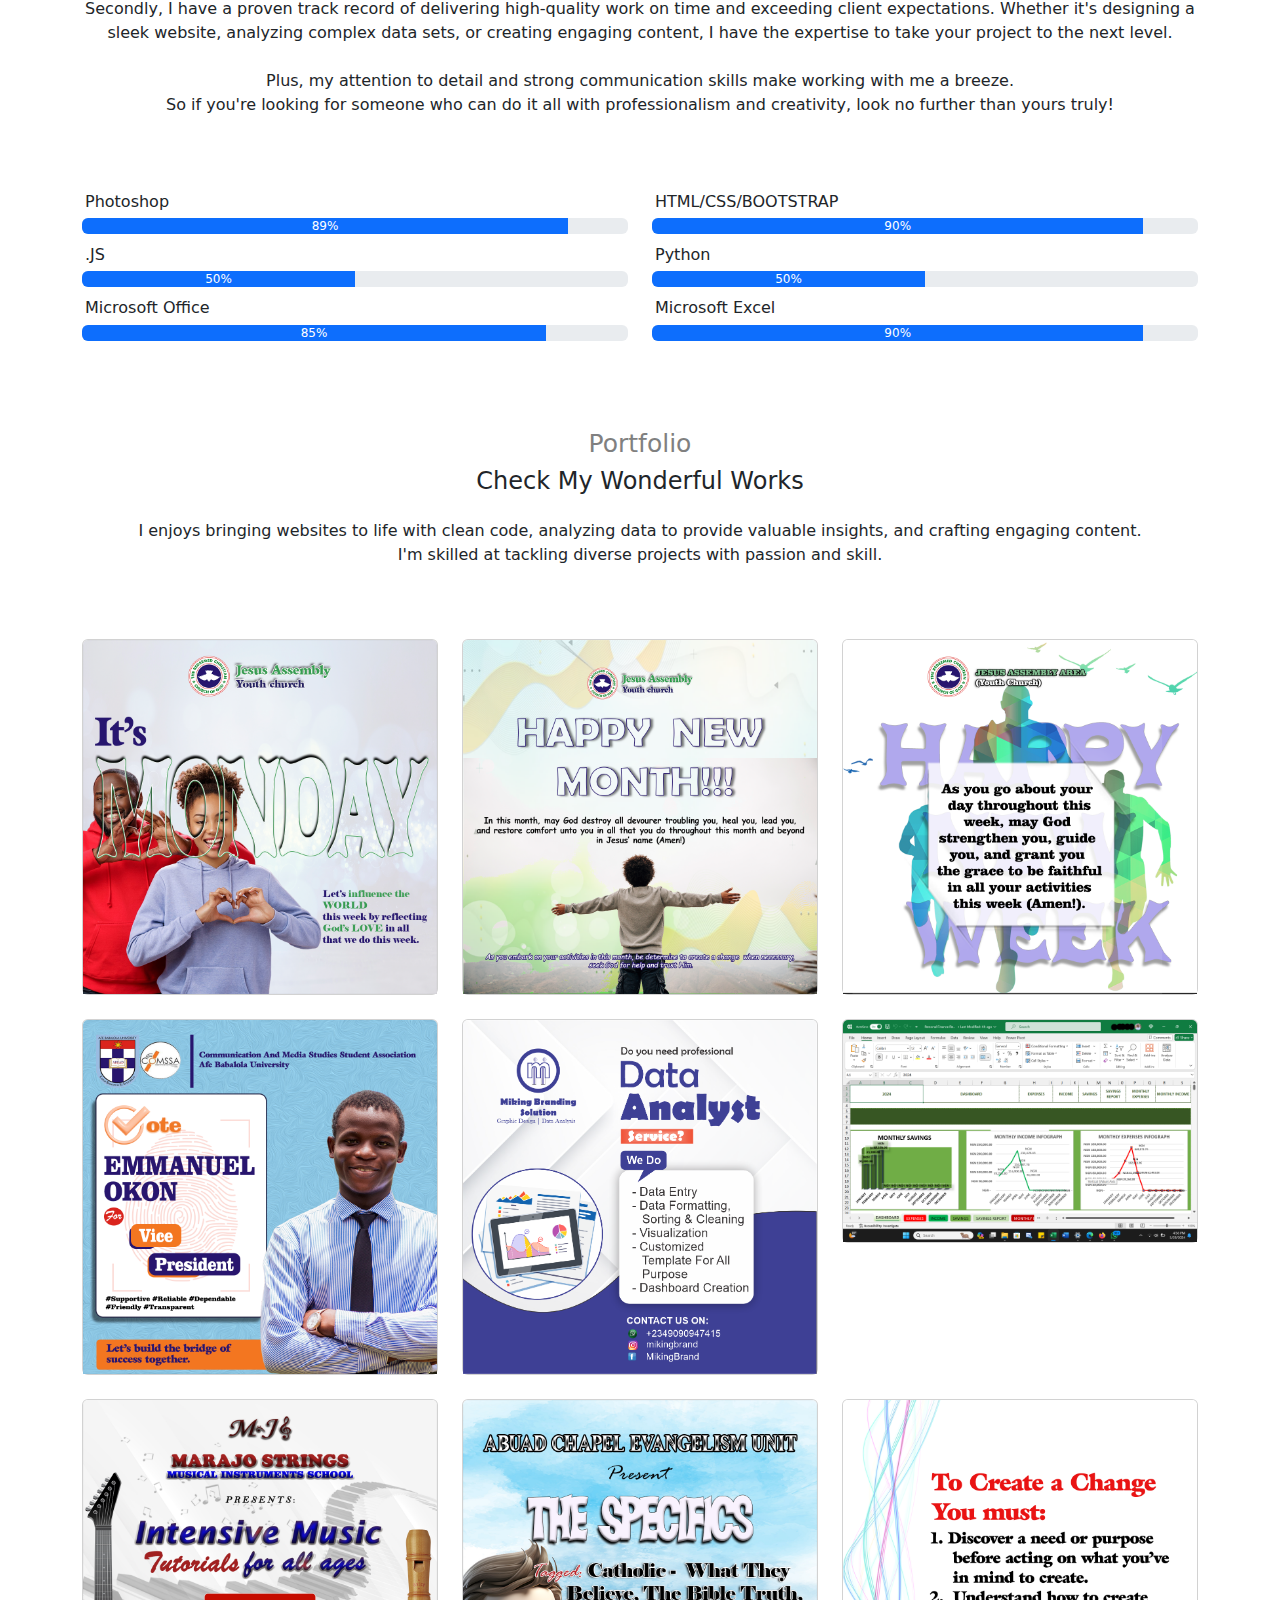
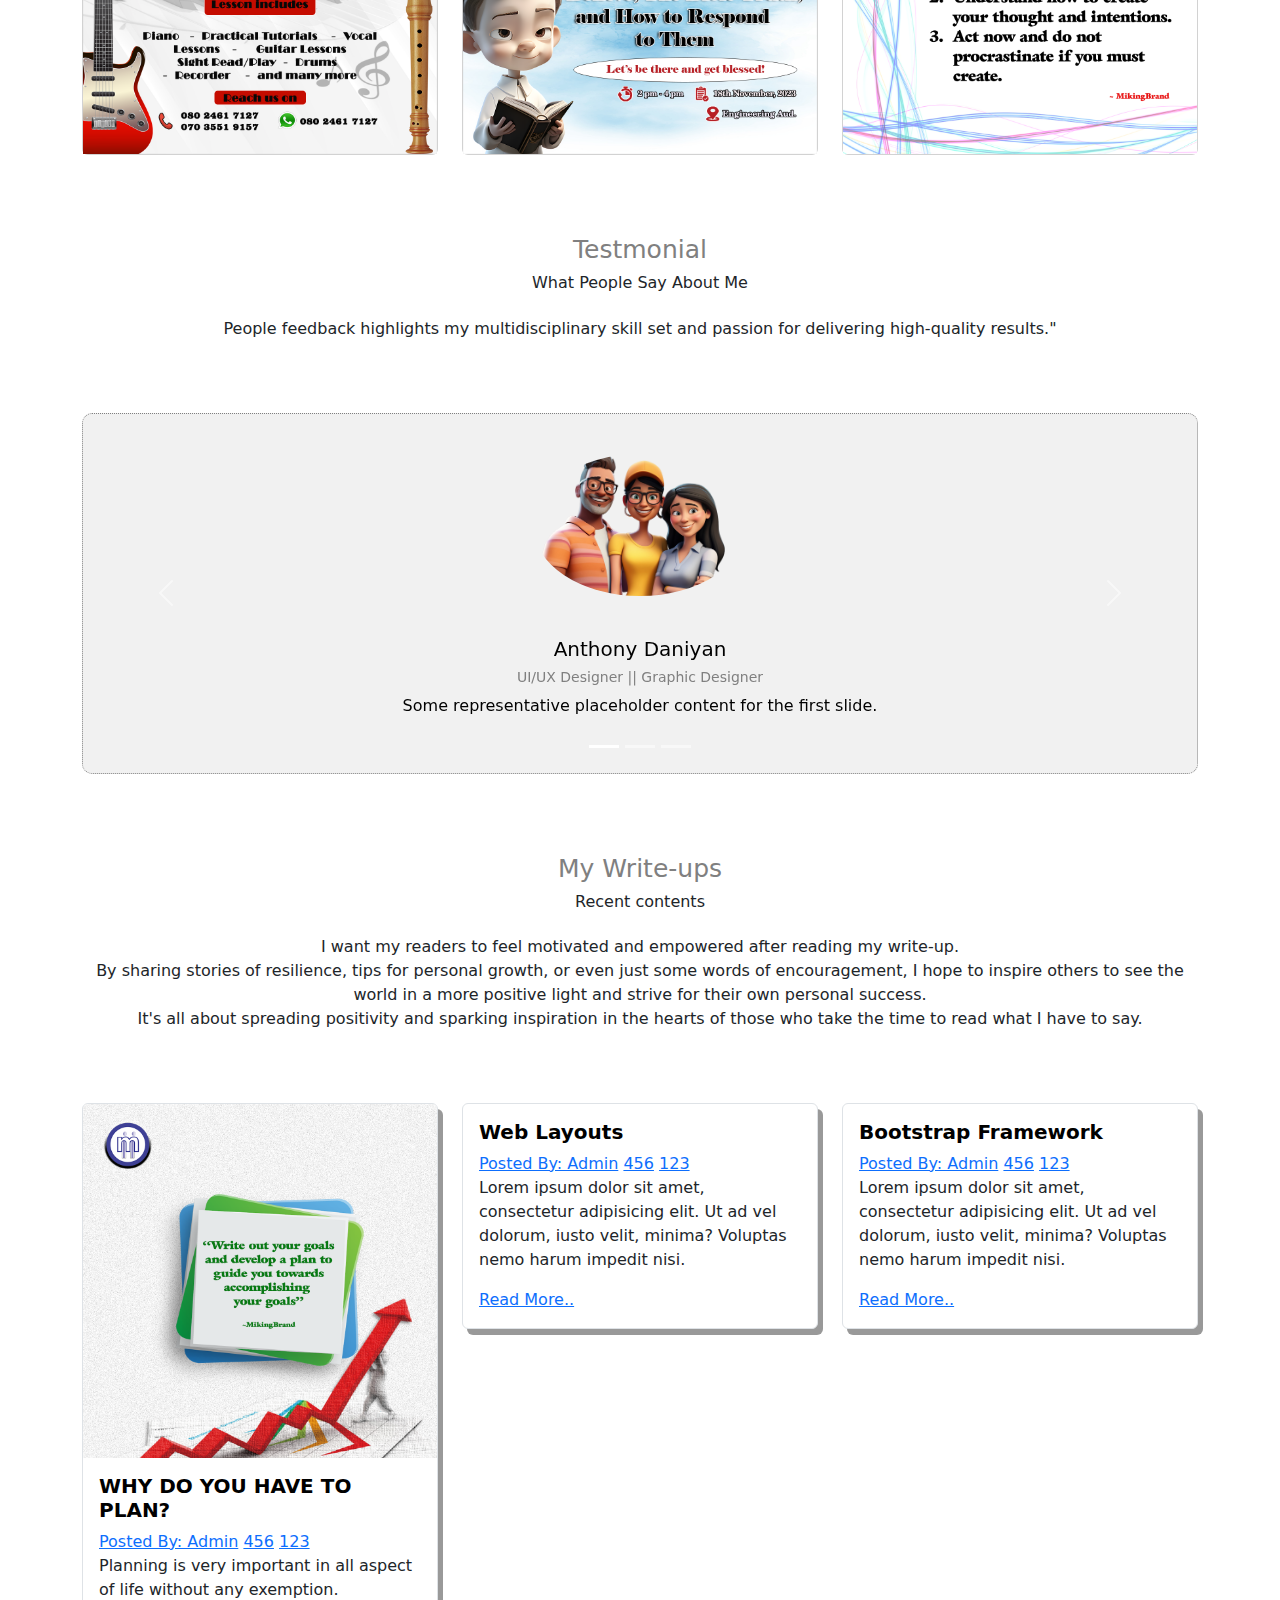
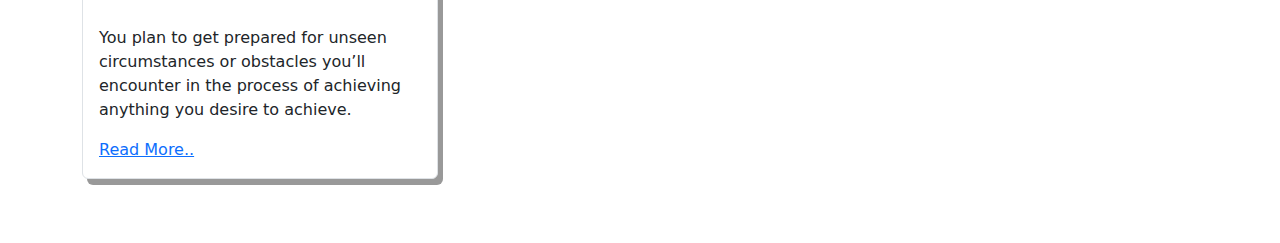
==== commit fe29e41e: "first commit" ====
--- a/index.html
+++ b/index.html
@@ -351,10 +351,10 @@
 
     <!--Testimonial Section-->
     <section id="testmonial" class="section">
-        <div class="container text-center d-sm-none d-md-block">
+        <div class="container text-center ">
             <h6 class="subtitle">Testmonial</h6>
             <h6 class="section-title mb-4">What People Say About Me</h6>
-            <p class="mb-5 pb-4">Lorem ipsum dolor sit amet, consectetur adipisicing elit. In alias dignissimos. <br> rerum commodi corrupti, temporibus non quam.</p>
+            <p class="mb-5 pb-4">People feedback highlights my multidisciplinary skill set and passion for delivering high-quality results."</p>
             
             <div id="carouselExampleCaptions" class="carousel slide" data-bs-ride="carousel">
                 <div class="carousel-indicators">
@@ -364,8 +364,11 @@
                 </div>
                 <div class="carousel-inner">
                     <div class="carousel-item active">
-                        <div class="image">
+                        <div class="image d-none d-md-block">
                             <img src="portfolio/img/3d-portrait-happy-friends.png" class="w-25 img-item" alt="...">
+                        </div>
+                        <div class="image d-sm-block d-md-none">
+                            <img src="portfolio/img/3d-portrait-happy-friends.png" class="w-100 img-item" alt="...">
                         </div>
                         <div class="carousel-caption inner">
                             <h5>Anthony Daniyan</h5>
@@ -374,8 +377,11 @@
                         </div>
                     </div>
                     <div class="carousel-item">
-                        <div class="image">
+                        <div class="image d-none d-md-block">
                             <img src="portfolio/img/3d-portrait-happy-friends.png" class="w-25 img-item" alt="...">
+                        </div>
+                        <div class="image d-sm-block d-md-none">
+                            <img src="portfolio/img/3d-portrait-happy-friends.png" class="w-100 img-item" alt="...">
                         </div>
                         <div class="carousel-caption inner">
                             <h5>Rev Victor Ariyo</h5>
@@ -384,8 +390,11 @@
                         </div>
                     </div>
                     <div class="carousel-item">
-                        <div class="image">
+                        <div class="image d-none d-md-block">
                             <img src="portfolio/img/3d-portrait-happy-friends.png" class="w-25 img-item" alt="...">
+                        </div>
+                        <div class="image d-sm-block d-md-none">
+                            <img src="portfolio/img/3d-portrait-happy-friends.png" class="w-100 img-item" alt="...">
                         </div>
                         <div class="carousel-caption inner">
                             <h5>Emmanuel Okon</h5>
@@ -408,65 +417,64 @@
     </section>
     <!--end of testimonial section-->
 
-    
-    <!--Mobile Testimonial Section-->
-    <section id="testmonial" class="section">
-        <div class="container text-center d-sm-block d-md-none">
-            <h6 class="subtitle">Testmonial</h6>
-            <h6 class="section-title mb-4">What People Say About Me</h6>
-            <p class="mb-5 pb-4">Lorem ipsum dolor sit amet, consectetur adipisicing elit. In alias dignissimos. <br> rerum commodi corrupti, temporibus non quam.</p>
-            
-            <div id="carouselExampleCaptions" class="carousel slide" data-bs-ride="carousel">
-                <div class="carousel-indicators">
-                    <button type="button" data-bs-target="#carouselExampleCaptions" data-bs-slide-to="0" class="active" aria-current="true" aria-label="Slide 1"></button>
-                    <button type="button" data-bs-target="#carouselExampleCaptions" data-bs-slide-to="1" aria-label="Slide 2"></button>
-                    <button type="button" data-bs-target="#carouselExampleCaptions" data-bs-slide-to="2" aria-label="Slide 3"></button>
-                </div>
-                <div class="carousel-inner">
-                    <div class="carousel-item active">
-                        <div class="image">
-                            <img src="portfolio/img/3d-portrait-happy-friends.png" class="w-100 img-item" alt="...">
-                        </div>
-                        <div class="carousel-caption inner">
-                            <h5>Anthony Daniyan</h5>
-                            <h6 class="subtitle-01">UI/UX Designer || Graphic Designer</h6>
-                            <p>Some representative placeholder content for the first slide.</p>
-                        </div>
-                    </div>
-                    <div class="carousel-item">
-                        <div class="image">
-                            <img src="portfolio/img/3d-portrait-happy-friends.png" class="w-100 img-item" alt="...">
-                        </div>
-                        <div class="carousel-caption inner">
-                            <h5>Rev Victor Ariyo</h5>
-                            <h6 class="subtitle-01">ABUAD Chaplain</h6>
-                            <p>Some representative placeholder content for the second slide.</p>
-                        </div>
-                    </div>
-                    <div class="carousel-item">
-                        <div class="image">
-                            <img src="portfolio/img/3d-portrait-happy-friends.png" class="w-100 img-item" alt="...">
-                        </div>
-                        <div class="carousel-caption inner">
-                            <h5>Emmanuel Okon</h5>
-                            <h6 class="subtitle-01">Content Creator</h6>
-                            <p>Some representative placeholder content for the third slide.</p>
-                        </div>
-                    </div>
-                </div>
-
-                <button class="carousel-control-prev" type="button" data-bs-target="#carouselExampleCaptions" data-bs-slide="prev">
-                <span class="carousel-control-prev-icon" aria-hidden="true"></span>
-                <span class="visually-hidden">Previous</span>
-                </button>
-                <button class="carousel-control-next" type="button" data-bs-target="#carouselExampleCaptions" data-bs-slide="next">
-                <span class="carousel-control-next-icon" aria-hidden="true"></span>
-                <span class="visually-hidden">Next</span>
-                </button>
+    <section id="blog" class="section">
+        <div class="container text-center">
+            <h6 class="subtitle">My Write-ups</h6>
+            <h6 class="section-title mb-4">Recent contents</h6>
+            <p class="mb-5 pb-4">I want my readers to feel motivated and empowered after reading my write-up. <br> By sharing stories of resilience, tips for personal growth, or even just some words of encouragement, I hope to inspire others to see the world in a more positive light and strive for their own personal success. <br> It's all about spreading positivity and sparking inspiration in the hearts of those who take the time to read what I have to say.</p>
+
+            <div class="row text-left">
+                <div class="col-md-4">
+                    <div class="card border mb-4">
+                        <img src="portfolio/img/Why you need to plan.png" alt="Why-you-need-to-plan" class="card-img-top w-100">
+                        <div class="card-body blog">
+                            <h5 class="card-title blog">WHY DO YOU HAVE TO PLAN?</h5>
+                            <div class="post-details">
+                                <a href="javascript:void(0)">Posted By: Admin</a>
+                                <a href="javascript:void(0)"><i class="ti-thumb-up"></i> 456</a>
+                                <a href="javascript:void(0)"><i class="ti-comment"></i> 123</a>
+                            </div>
+                            <p>Planning is very important in all aspect of life without  any exemption.
+                                <br><br>
+                                You plan to get prepared for unseen circumstances or obstacles you’ll encounter in the process of achieving anything you desire to achieve.
+                            </p>
+                            <a href="javascript:void(0)">Read More..</a>
+                        </div>
+                    </div>
+                </div>
+                <div class="col-md-4">
+                    <div class="card border mb-4">
+                        <img src="assets/imgs/blog-2.jpg" alt="" class="card-img-top w-100">
+                        <div class="card-body blog">
+                            <h5 class="card-title blog">Web Layouts</h5>
+                            <div class="post-details">
+                                <a href="javascript:void(0)">Posted By: Admin</a>
+                                <a href="javascript:void(0)"><i class="ti-thumb-up"></i> 456</a>
+                                <a href="javascript:void(0)"><i class="ti-comment"></i> 123</a>
+                            </div>
+                            <p>Lorem ipsum dolor sit amet, consectetur adipisicing elit. Ut ad vel dolorum, iusto velit, minima? Voluptas nemo harum impedit nisi.</p>
+                            <a href="javascript:void(0)">Read More..</a>
+                        </div>
+                    </div>
+                </div>
+                <div class="col-md-4">
+                    <div class="card border mb-4">
+                        <img src="assets/imgs/blog-3.jpg" alt="" class="card-img-top w-100">
+                        <div class="card-body blog">
+                            <h5 class="card-title blog">Bootstrap Framework</h5>
+                            <div class="post-details">
+                                <a href="javascript:void(0)">Posted By: Admin</a>
+                                <a href="javascript:void(0)"><i class="ti-thumb-up"></i> 456</a>
+                                <a href="javascript:void(0)"><i class="ti-comment"></i> 123</a>
+                            </div>
+                            <p>Lorem ipsum dolor sit amet, consectetur adipisicing elit. Ut ad vel dolorum, iusto velit, minima? Voluptas nemo harum impedit nisi.</p>
+                            <a href="javascript:void(0)">Read More..</a>
+                        </div>
+                    </div>
+                </div>
             </div>
         </div>
     </section>
-    <!--end of Mobile testimonial section-->
 
 
     <script src="https://cdn.jsdelivr.net/npm/bootstrap@5.3.3/dist/js/bootstrap.bundle.min.js" integrity="sha384-YvpcrYf0tY3lHB60NNkmXc5s9fDVZLESaAA55NDzOxhy9GkcIdslK1eN7N6jIeHz" crossorigin="anonymous"></script>
--- a/portfolio/css/portfolio.css
+++ b/portfolio/css/portfolio.css
@@ -1,3 +1,7 @@
+a {
+    text-decoration: none;
+}
+
 /*NAVBAR CSS*/
 
 .navbar.navbar-expand-lg.bg-body-tertiary {
@@ -289,3 +293,13 @@
     color: gray;
     font-size: 14px;
 }
+
+/*Blog Section */
+.card-title.blog {
+    color: black;
+    font-weight: 700;
+}
+
+.card-body.blog {
+    text-align: left;
+}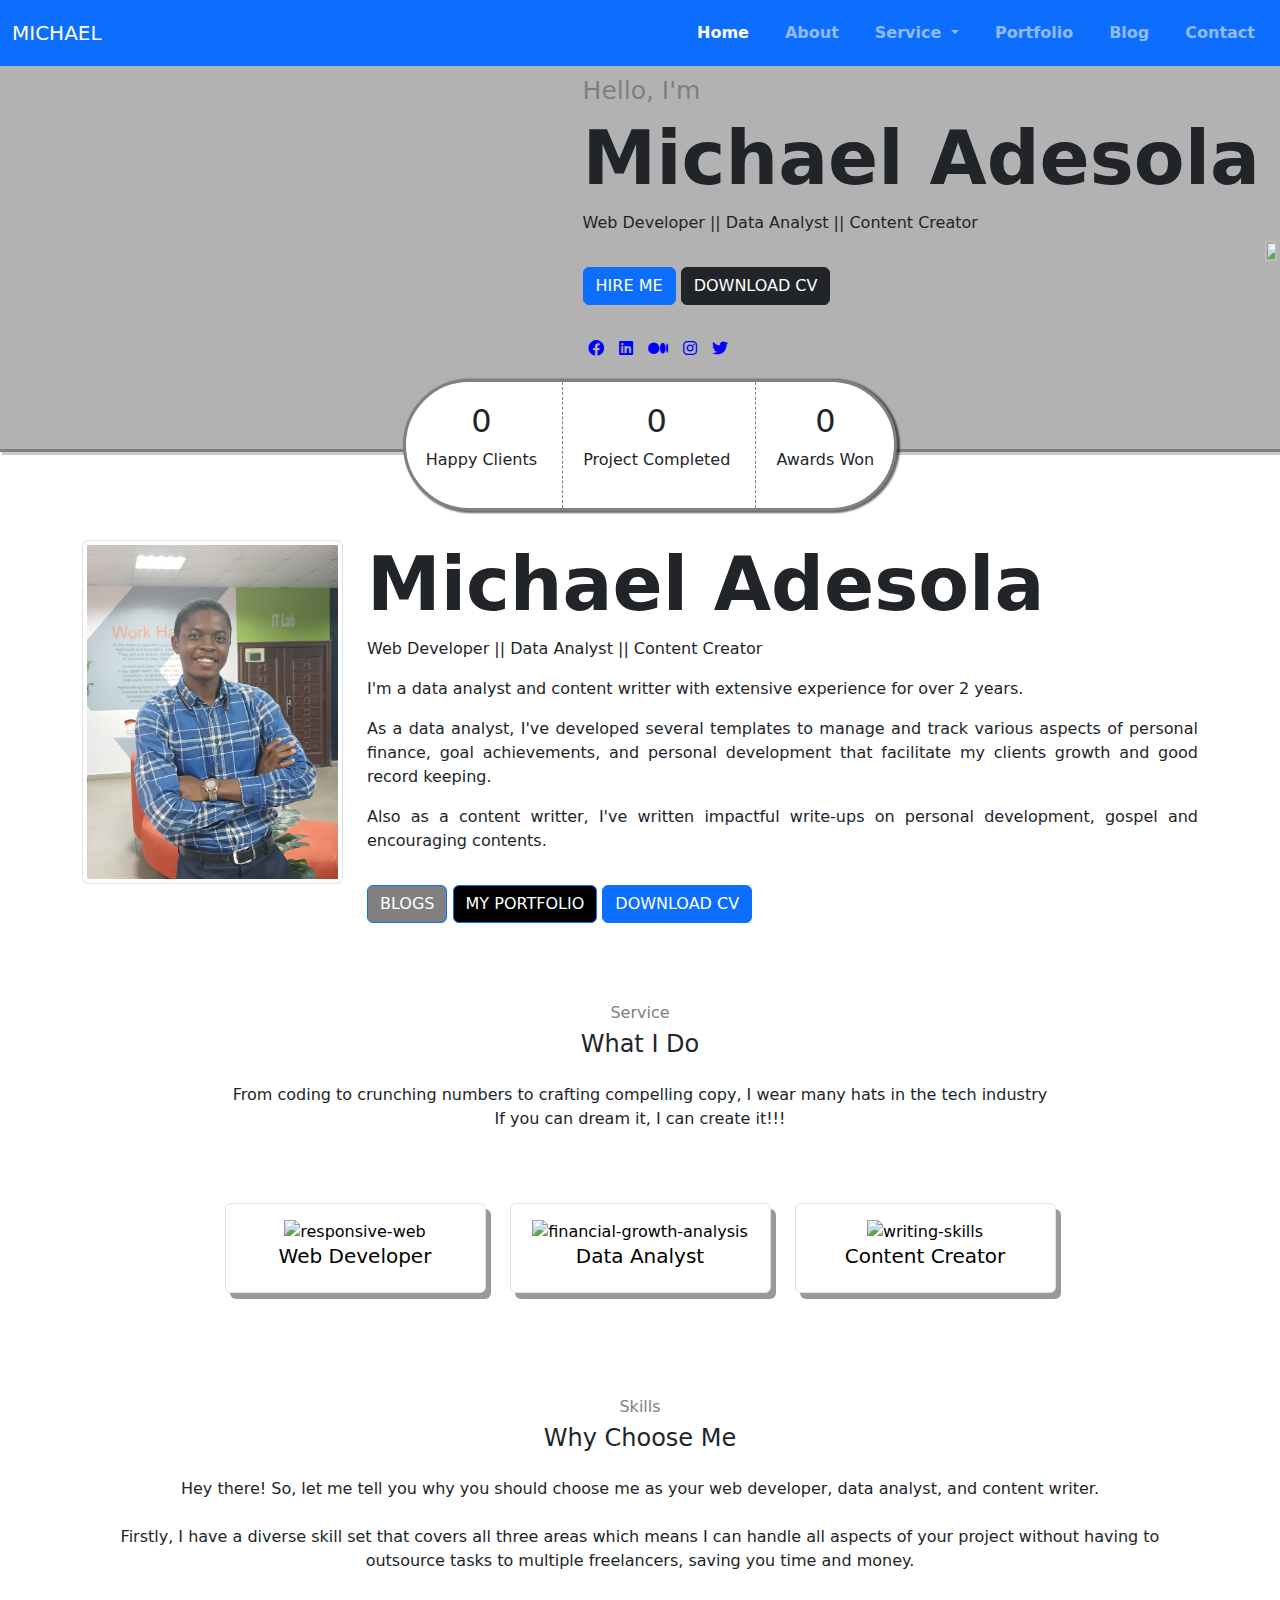
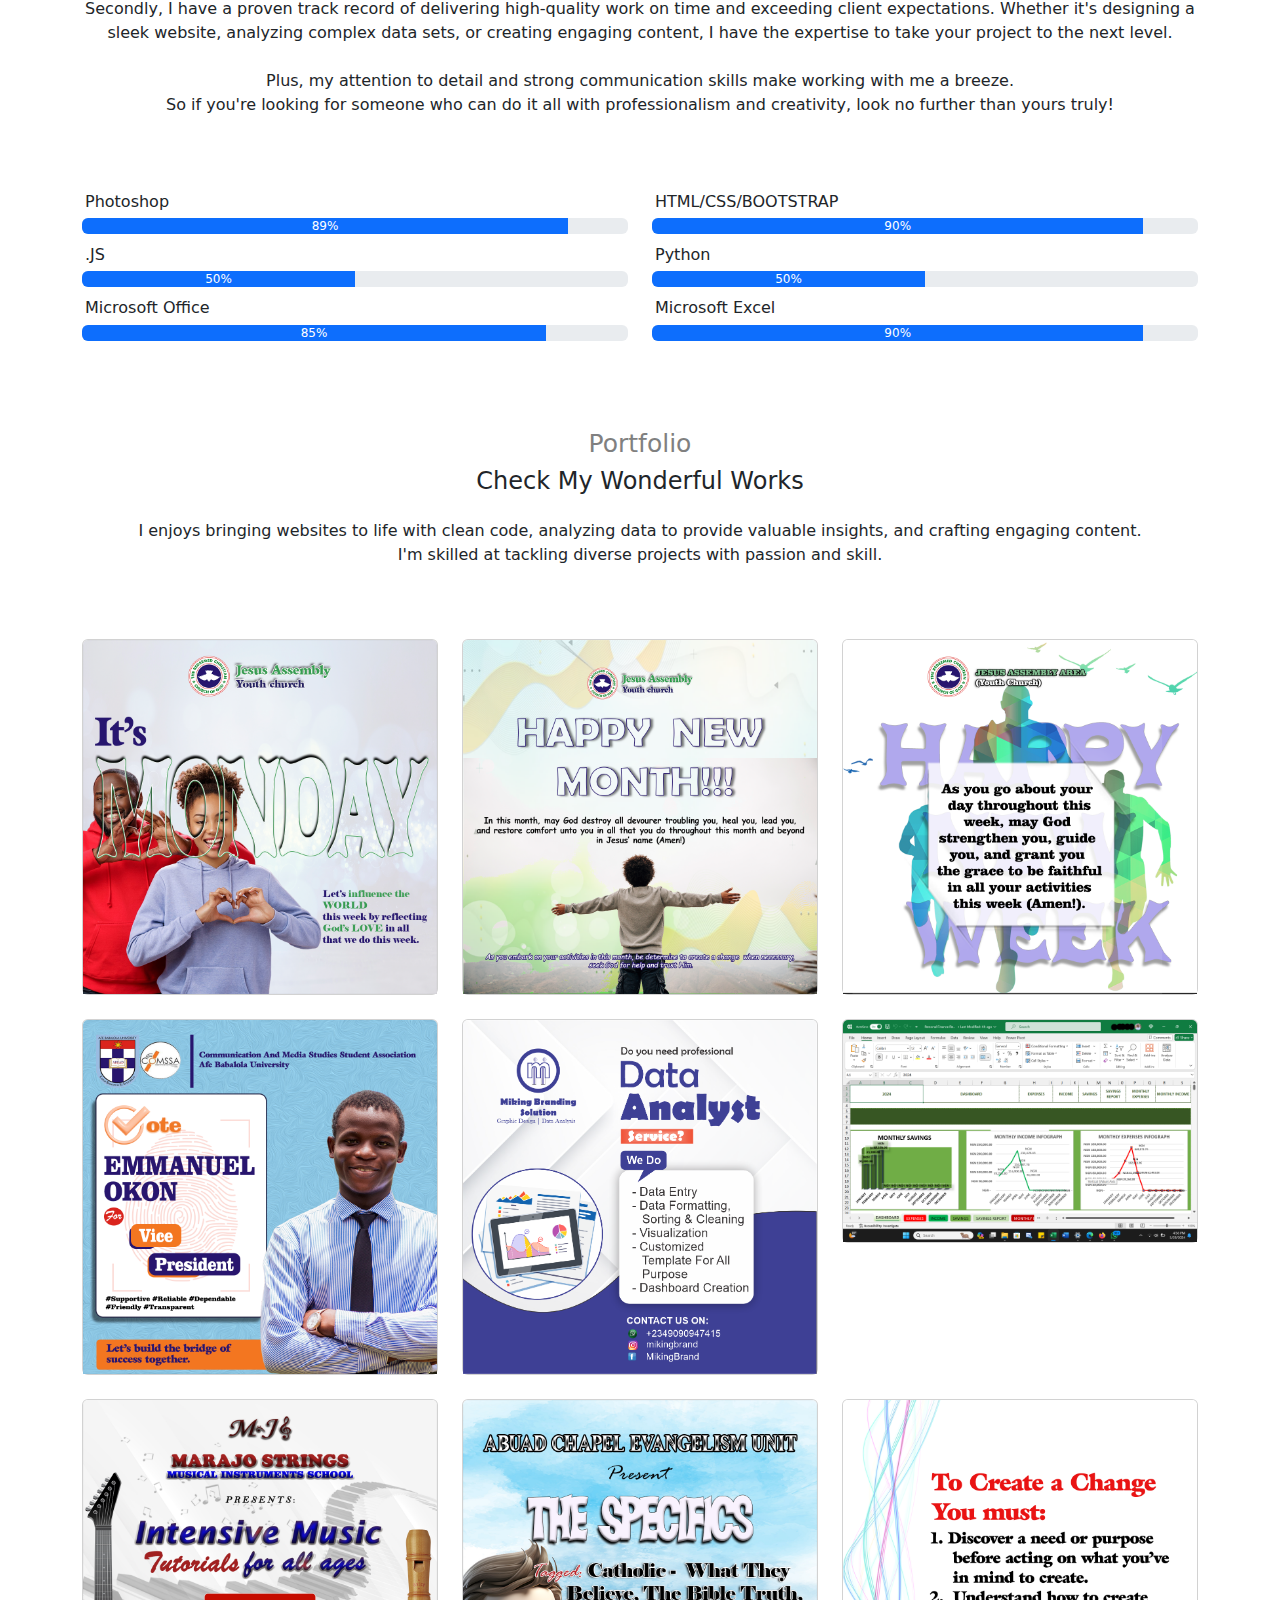
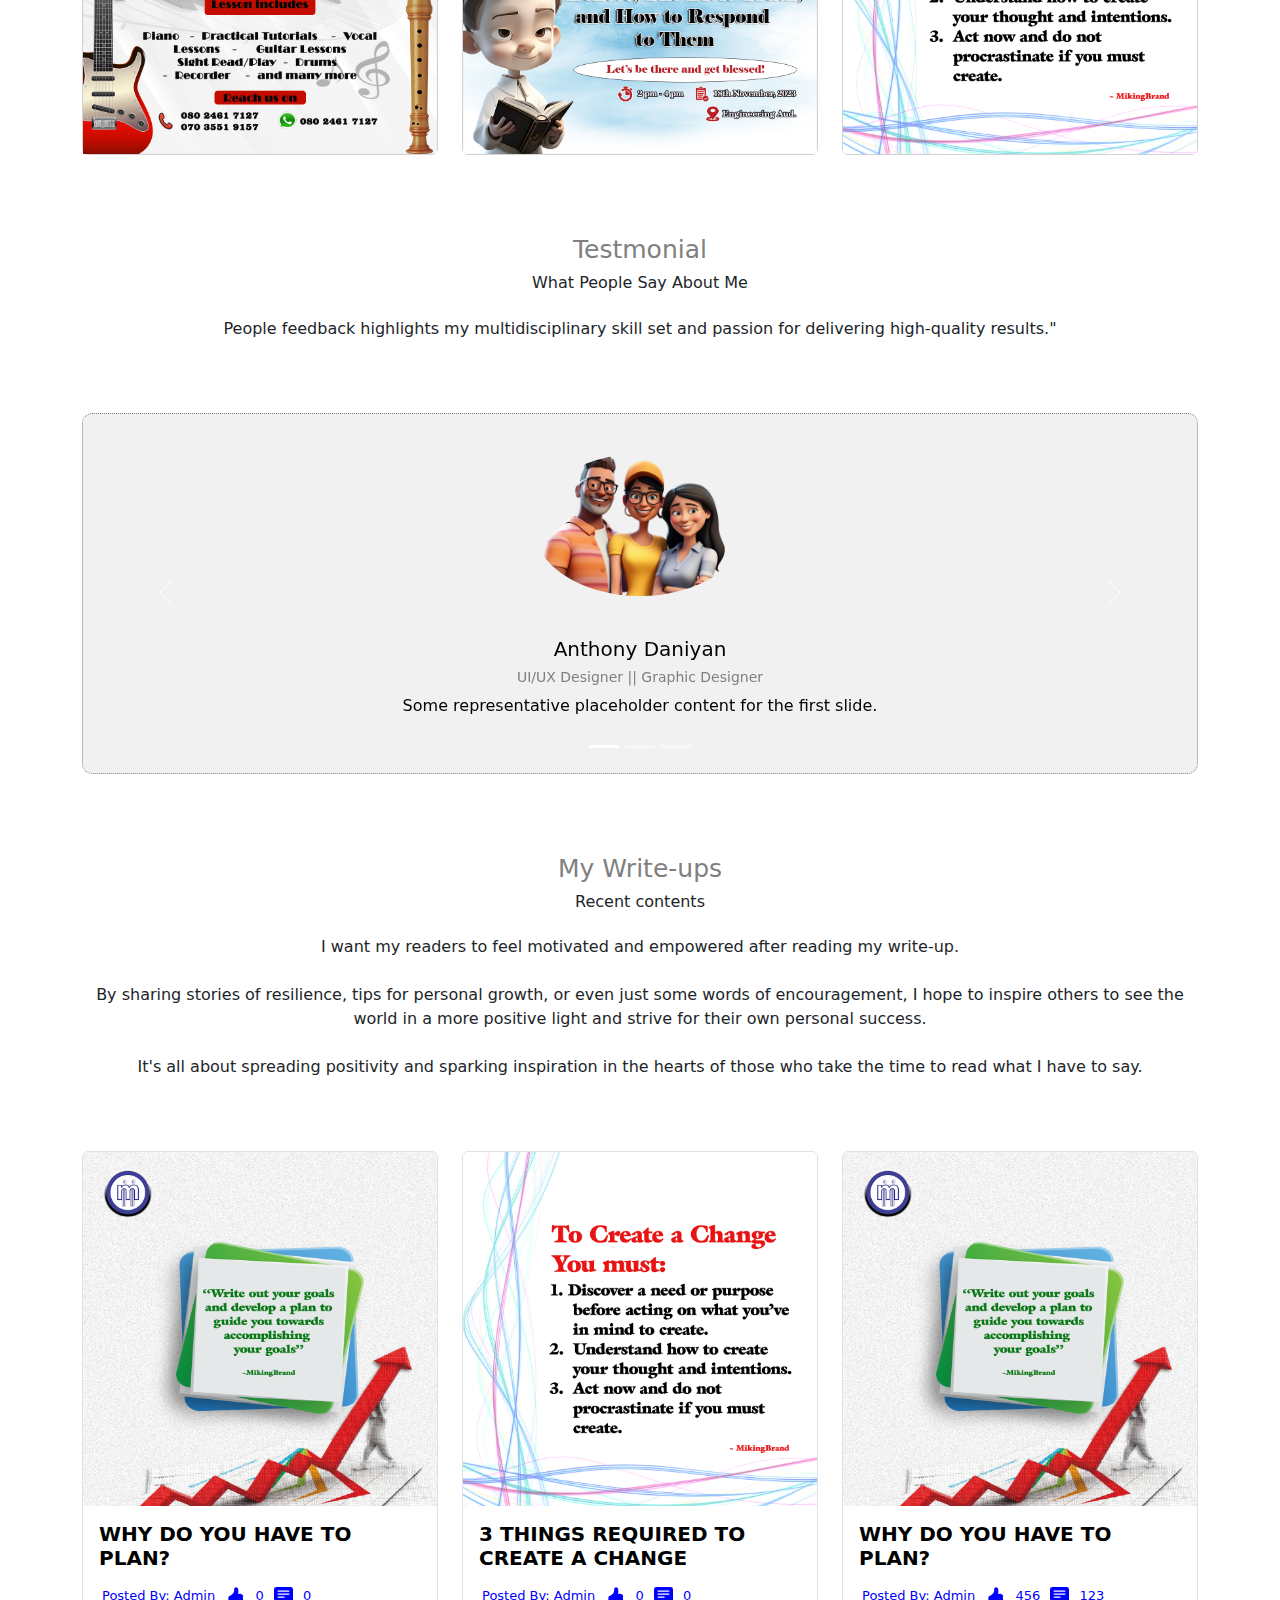
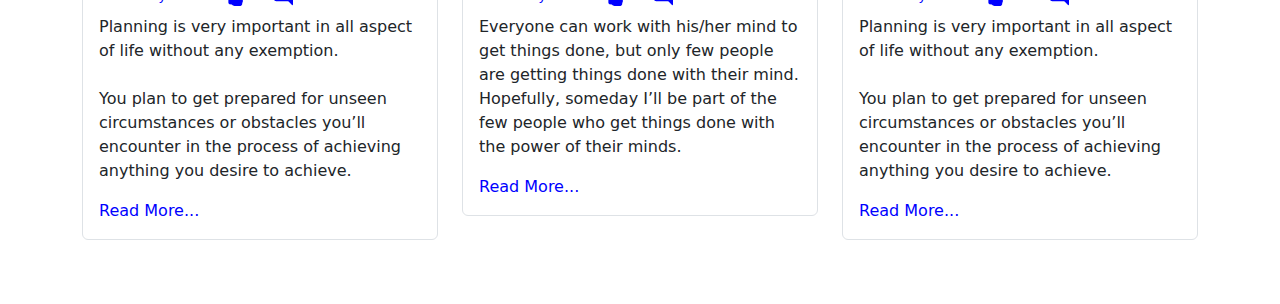
==== commit 4ed4ea99: "first commit" ====
--- a/index.html
+++ b/index.html
@@ -421,7 +421,7 @@
         <div class="container text-center">
             <h6 class="subtitle">My Write-ups</h6>
             <h6 class="section-title mb-4">Recent contents</h6>
-            <p class="mb-5 pb-4">I want my readers to feel motivated and empowered after reading my write-up. <br> By sharing stories of resilience, tips for personal growth, or even just some words of encouragement, I hope to inspire others to see the world in a more positive light and strive for their own personal success. <br> It's all about spreading positivity and sparking inspiration in the hearts of those who take the time to read what I have to say.</p>
+            <p class="mb-5 pb-4">I want my readers to feel motivated and empowered after reading my write-up. <br><br> By sharing stories of resilience, tips for personal growth, or even just some words of encouragement, I hope to inspire others to see the world in a more positive light and strive for their own personal success. <br><br> It's all about spreading positivity and sparking inspiration in the hearts of those who take the time to read what I have to say.</p>
 
             <div class="row text-left">
                 <div class="col-md-4">
@@ -430,45 +430,70 @@
                         <div class="card-body blog">
                             <h5 class="card-title blog">WHY DO YOU HAVE TO PLAN?</h5>
                             <div class="post-details">
-                                <a href="javascript:void(0)">Posted By: Admin</a>
-                                <a href="javascript:void(0)"><i class="ti-thumb-up"></i> 456</a>
-                                <a href="javascript:void(0)"><i class="ti-comment"></i> 123</a>
+                                <a href="#">Posted By: Admin</a>
+                                <a href="#">
+                                    <svg xmlns="http://www.w3.org/2000/svg" width="25" height="25" fill="currentColor" class="bi bi-hand-thumbs-up-fill" viewBox="0 0 16 16">
+                                        <path d="M6.956 1.745C7.021.81 7.908.087 8.864.325l.261.066c.463.116.874.456 1.012.965.22.816.533 2.511.062 4.51a10 10 0 0 1 .443-.051c.713-.065 1.669-.072 2.516.21.518.173.994.681 1.2 1.273.184.532.16 1.162-.234 1.733q.086.18.138.363c.077.27.113.567.113.856s-.036.586-.113.856c-.039.135-.09.273-.16.404.169.387.107.819-.003 1.148a3.2 3.2 0 0 1-.488.901c.054.152.076.312.076.465 0 .305-.089.625-.253.912C13.1 15.522 12.437 16 11.5 16H8c-.605 0-1.07-.081-1.466-.218a4.8 4.8 0 0 1-.97-.484l-.048-.03c-.504-.307-.999-.609-2.068-.722C2.682 14.464 2 13.846 2 13V9c0-.85.685-1.432 1.357-1.615.849-.232 1.574-.787 2.132-1.41.56-.627.914-1.28 1.039-1.639.199-.575.356-1.539.428-2.59z"/>
+                                    </svg> 0
+                                </a>
+                                <a href="#">
+                                    <svg xmlns="http://www.w3.org/2000/svg" width="25" height="25" fill="currentColor" class="bi bi-chat-right-text-fill" viewBox="0 0 16 16">
+                                        <path d="M16 2a2 2 0 0 0-2-2H2a2 2 0 0 0-2 2v8a2 2 0 0 0 2 2h9.586a1 1 0 0 1 .707.293l2.853 2.853a.5.5 0 0 0 .854-.353zM3.5 3h9a.5.5 0 0 1 0 1h-9a.5.5 0 0 1 0-1m0 2.5h9a.5.5 0 0 1 0 1h-9a.5.5 0 0 1 0-1m0 2.5h5a.5.5 0 0 1 0 1h-5a.5.5 0 0 1 0-1"/>
+                                    </svg> 0</a>
                             </div>
                             <p>Planning is very important in all aspect of life without  any exemption.
                                 <br><br>
                                 You plan to get prepared for unseen circumstances or obstacles you’ll encounter in the process of achieving anything you desire to achieve.
                             </p>
-                            <a href="javascript:void(0)">Read More..</a>
+                            <a href="blog.html" id="read-more">Read More...</a>
                         </div>
                     </div>
                 </div>
                 <div class="col-md-4">
                     <div class="card border mb-4">
-                        <img src="assets/imgs/blog-2.jpg" alt="" class="card-img-top w-100">
+                        <img src="portfolio/img/To create a change.png" alt="Why-you-need-to-plan" class="card-img-top w-100">
                         <div class="card-body blog">
-                            <h5 class="card-title blog">Web Layouts</h5>
+                            <h5 class="card-title blog">3 THINGS REQUIRED TO CREATE A CHANGE</h5>
                             <div class="post-details">
-                                <a href="javascript:void(0)">Posted By: Admin</a>
-                                <a href="javascript:void(0)"><i class="ti-thumb-up"></i> 456</a>
-                                <a href="javascript:void(0)"><i class="ti-comment"></i> 123</a>
+                                <a href="#">Posted By: Admin</a>
+                                <a href="#">
+                                    <svg xmlns="http://www.w3.org/2000/svg" width="25" height="25" fill="currentColor" class="bi bi-hand-thumbs-up-fill" viewBox="0 0 16 16">
+                                        <path d="M6.956 1.745C7.021.81 7.908.087 8.864.325l.261.066c.463.116.874.456 1.012.965.22.816.533 2.511.062 4.51a10 10 0 0 1 .443-.051c.713-.065 1.669-.072 2.516.21.518.173.994.681 1.2 1.273.184.532.16 1.162-.234 1.733q.086.18.138.363c.077.27.113.567.113.856s-.036.586-.113.856c-.039.135-.09.273-.16.404.169.387.107.819-.003 1.148a3.2 3.2 0 0 1-.488.901c.054.152.076.312.076.465 0 .305-.089.625-.253.912C13.1 15.522 12.437 16 11.5 16H8c-.605 0-1.07-.081-1.466-.218a4.8 4.8 0 0 1-.97-.484l-.048-.03c-.504-.307-.999-.609-2.068-.722C2.682 14.464 2 13.846 2 13V9c0-.85.685-1.432 1.357-1.615.849-.232 1.574-.787 2.132-1.41.56-.627.914-1.28 1.039-1.639.199-.575.356-1.539.428-2.59z"/>
+                                    </svg> 0
+                                </a>
+                                <a href="#">
+                                    <svg xmlns="http://www.w3.org/2000/svg" width="25" height="25" fill="currentColor" class="bi bi-chat-right-text-fill" viewBox="0 0 16 16">
+                                        <path d="M16 2a2 2 0 0 0-2-2H2a2 2 0 0 0-2 2v8a2 2 0 0 0 2 2h9.586a1 1 0 0 1 .707.293l2.853 2.853a.5.5 0 0 0 .854-.353zM3.5 3h9a.5.5 0 0 1 0 1h-9a.5.5 0 0 1 0-1m0 2.5h9a.5.5 0 0 1 0 1h-9a.5.5 0 0 1 0-1m0 2.5h5a.5.5 0 0 1 0 1h-5a.5.5 0 0 1 0-1"/>
+                                    </svg> 0</a>
                             </div>
-                            <p>Lorem ipsum dolor sit amet, consectetur adipisicing elit. Ut ad vel dolorum, iusto velit, minima? Voluptas nemo harum impedit nisi.</p>
-                            <a href="javascript:void(0)">Read More..</a>
+                            <p>Everyone can work with his/her mind to get things done, but only few people are getting things done with their mind. Hopefully, someday I’ll be part of the few people who get things done with the power of their minds.
+                            </p>
+                            <a href="blog.html" id="read-more">Read More...</a>
                         </div>
                     </div>
                 </div>
                 <div class="col-md-4">
                     <div class="card border mb-4">
-                        <img src="assets/imgs/blog-3.jpg" alt="" class="card-img-top w-100">
+                        <img src="portfolio/img/Why you need to plan.png" alt="Why-you-need-to-plan" class="card-img-top w-100">
                         <div class="card-body blog">
-                            <h5 class="card-title blog">Bootstrap Framework</h5>
+                            <h5 class="card-title blog">WHY DO YOU HAVE TO PLAN?</h5>
                             <div class="post-details">
-                                <a href="javascript:void(0)">Posted By: Admin</a>
-                                <a href="javascript:void(0)"><i class="ti-thumb-up"></i> 456</a>
-                                <a href="javascript:void(0)"><i class="ti-comment"></i> 123</a>
+                                <a href="#">Posted By: Admin</a>
+                                <a href="#">
+                                    <svg xmlns="http://www.w3.org/2000/svg" width="25" height="25" fill="currentColor" class="bi bi-hand-thumbs-up-fill" viewBox="0 0 16 16">
+                                        <path d="M6.956 1.745C7.021.81 7.908.087 8.864.325l.261.066c.463.116.874.456 1.012.965.22.816.533 2.511.062 4.51a10 10 0 0 1 .443-.051c.713-.065 1.669-.072 2.516.21.518.173.994.681 1.2 1.273.184.532.16 1.162-.234 1.733q.086.18.138.363c.077.27.113.567.113.856s-.036.586-.113.856c-.039.135-.09.273-.16.404.169.387.107.819-.003 1.148a3.2 3.2 0 0 1-.488.901c.054.152.076.312.076.465 0 .305-.089.625-.253.912C13.1 15.522 12.437 16 11.5 16H8c-.605 0-1.07-.081-1.466-.218a4.8 4.8 0 0 1-.97-.484l-.048-.03c-.504-.307-.999-.609-2.068-.722C2.682 14.464 2 13.846 2 13V9c0-.85.685-1.432 1.357-1.615.849-.232 1.574-.787 2.132-1.41.56-.627.914-1.28 1.039-1.639.199-.575.356-1.539.428-2.59z"/>
+                                    </svg> 456
+                                </a>
+                                <a href="#">
+                                    <svg xmlns="http://www.w3.org/2000/svg" width="25" height="25" fill="currentColor" class="bi bi-chat-right-text-fill" viewBox="0 0 16 16">
+                                        <path d="M16 2a2 2 0 0 0-2-2H2a2 2 0 0 0-2 2v8a2 2 0 0 0 2 2h9.586a1 1 0 0 1 .707.293l2.853 2.853a.5.5 0 0 0 .854-.353zM3.5 3h9a.5.5 0 0 1 0 1h-9a.5.5 0 0 1 0-1m0 2.5h9a.5.5 0 0 1 0 1h-9a.5.5 0 0 1 0-1m0 2.5h5a.5.5 0 0 1 0 1h-5a.5.5 0 0 1 0-1"/>
+                                    </svg> 123</a>
                             </div>
-                            <p>Lorem ipsum dolor sit amet, consectetur adipisicing elit. Ut ad vel dolorum, iusto velit, minima? Voluptas nemo harum impedit nisi.</p>
-                            <a href="javascript:void(0)">Read More..</a>
+                            <p>Planning is very important in all aspect of life without  any exemption.
+                                <br><br>
+                                You plan to get prepared for unseen circumstances or obstacles you’ll encounter in the process of achieving anything you desire to achieve.
+                            </p>
+                            <a href="blog.html" id="read-more">Read More...</a>
                         </div>
                     </div>
                 </div>
--- a/portfolio/css/portfolio.css
+++ b/portfolio/css/portfolio.css
@@ -302,4 +302,27 @@
 
 .card-body.blog {
     text-align: left;
+}
+
+.card.border.mb-4 {
+    box-shadow: none
+}
+.post-details {
+    padding: 3px;
+}
+.post-details a {
+    text-decoration: none;
+    color: grey;
+    font-size: small;
+}
+
+a svg {
+    padding: 3px;
+    margin: 3px;
+
+}
+
+.card-body.blog a {
+    color: blue;
+    text-decoration: none;
 }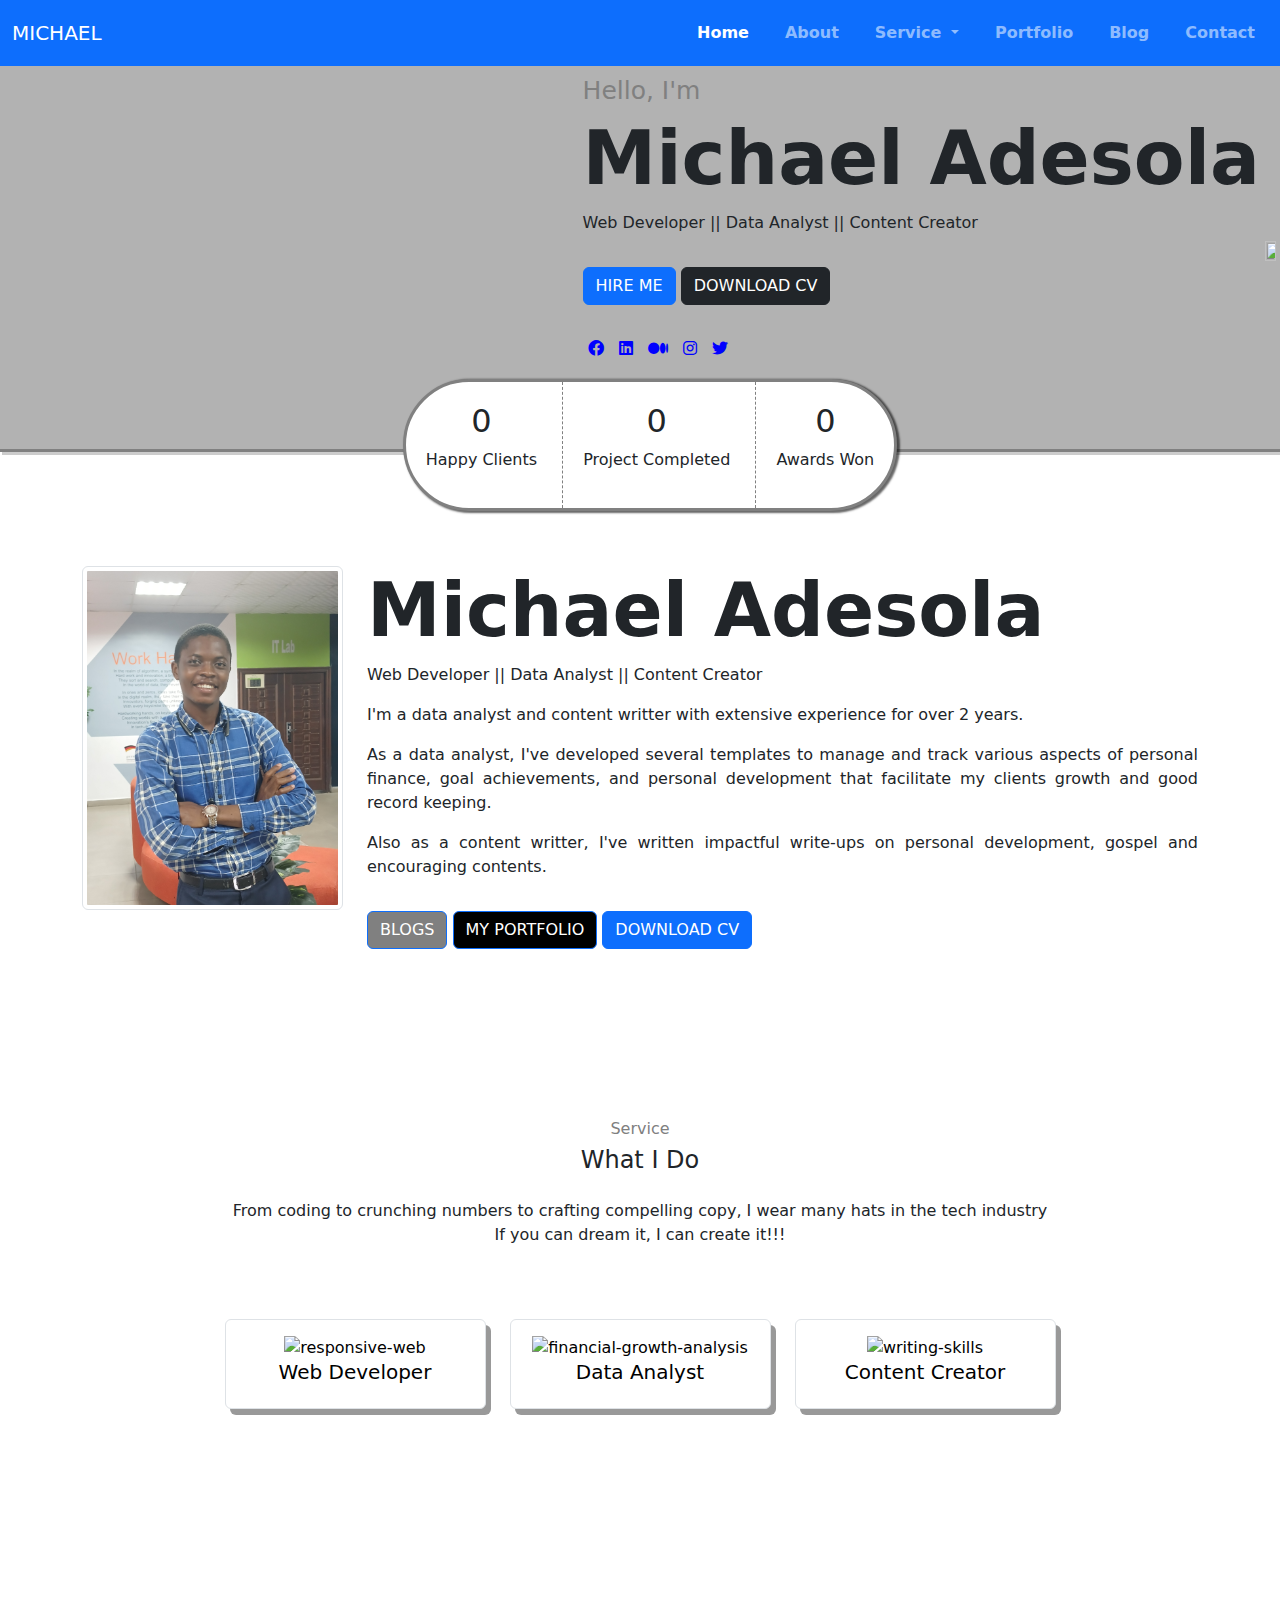
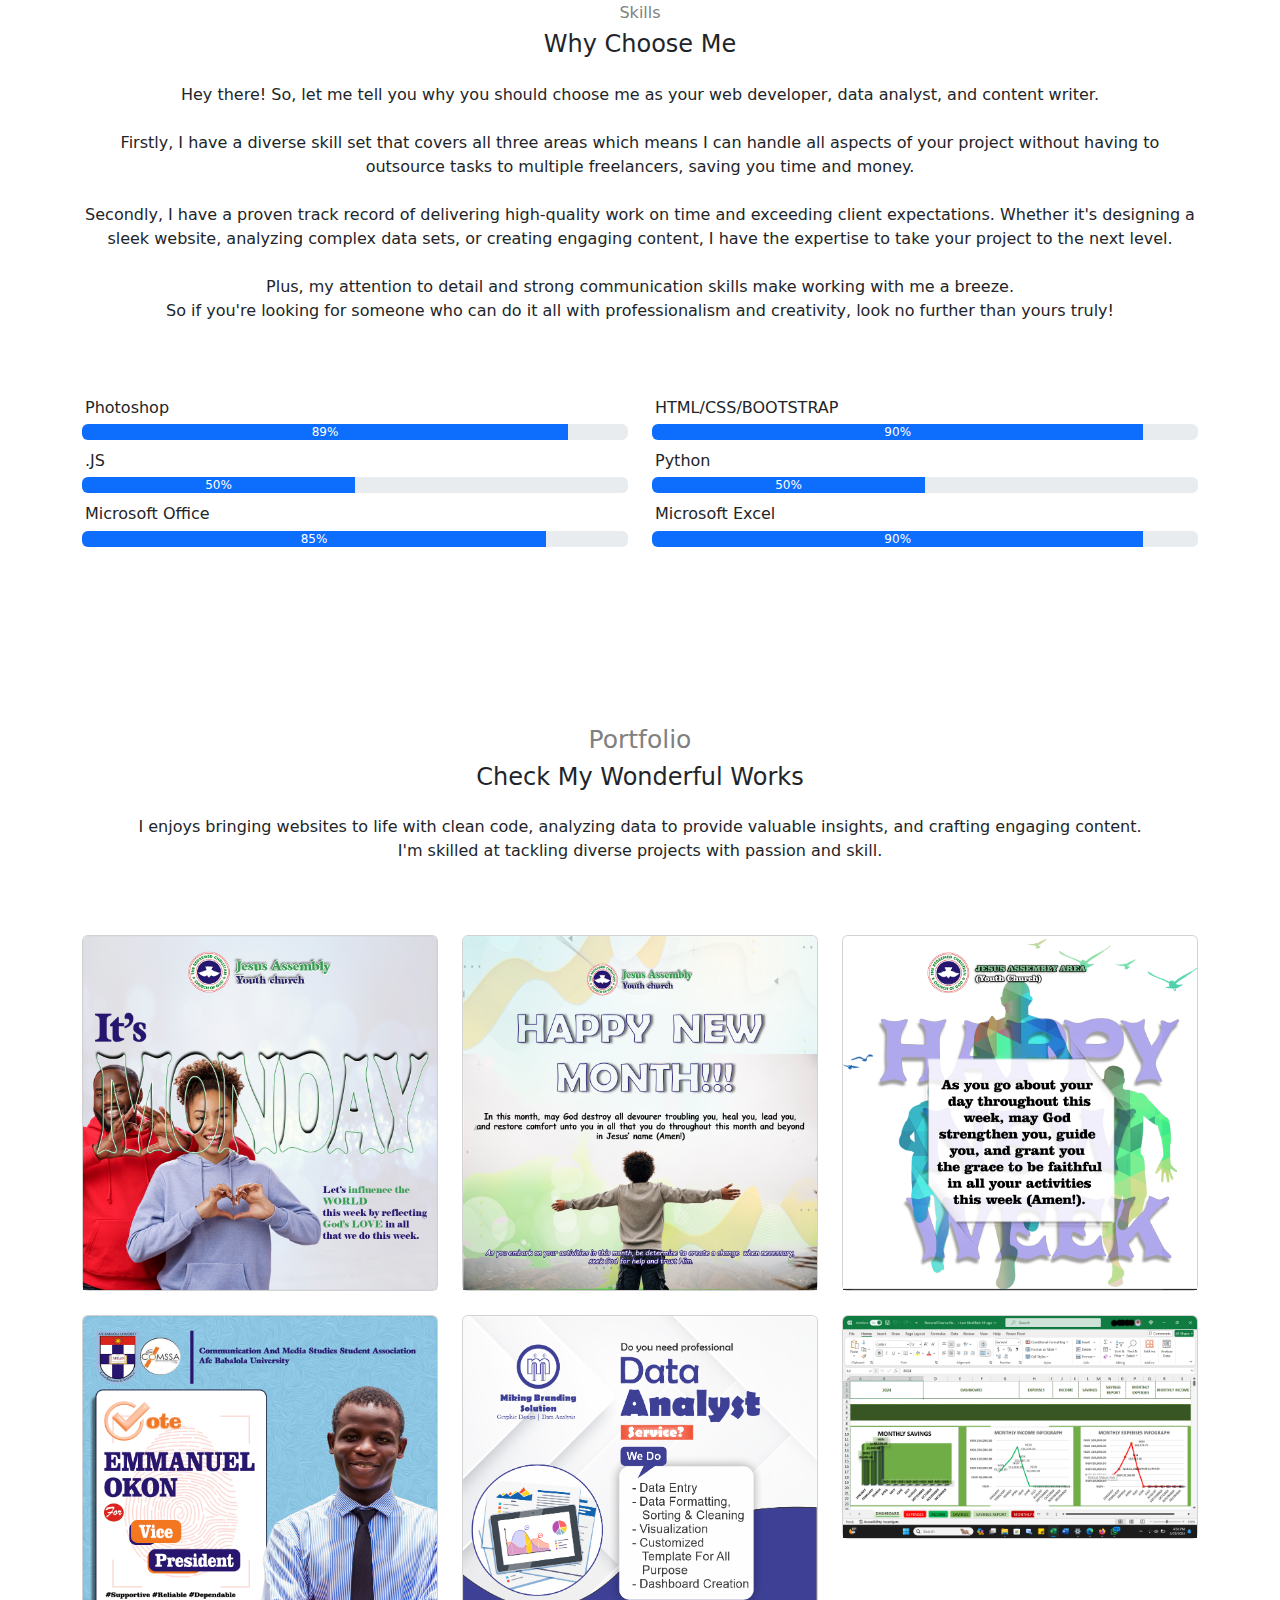
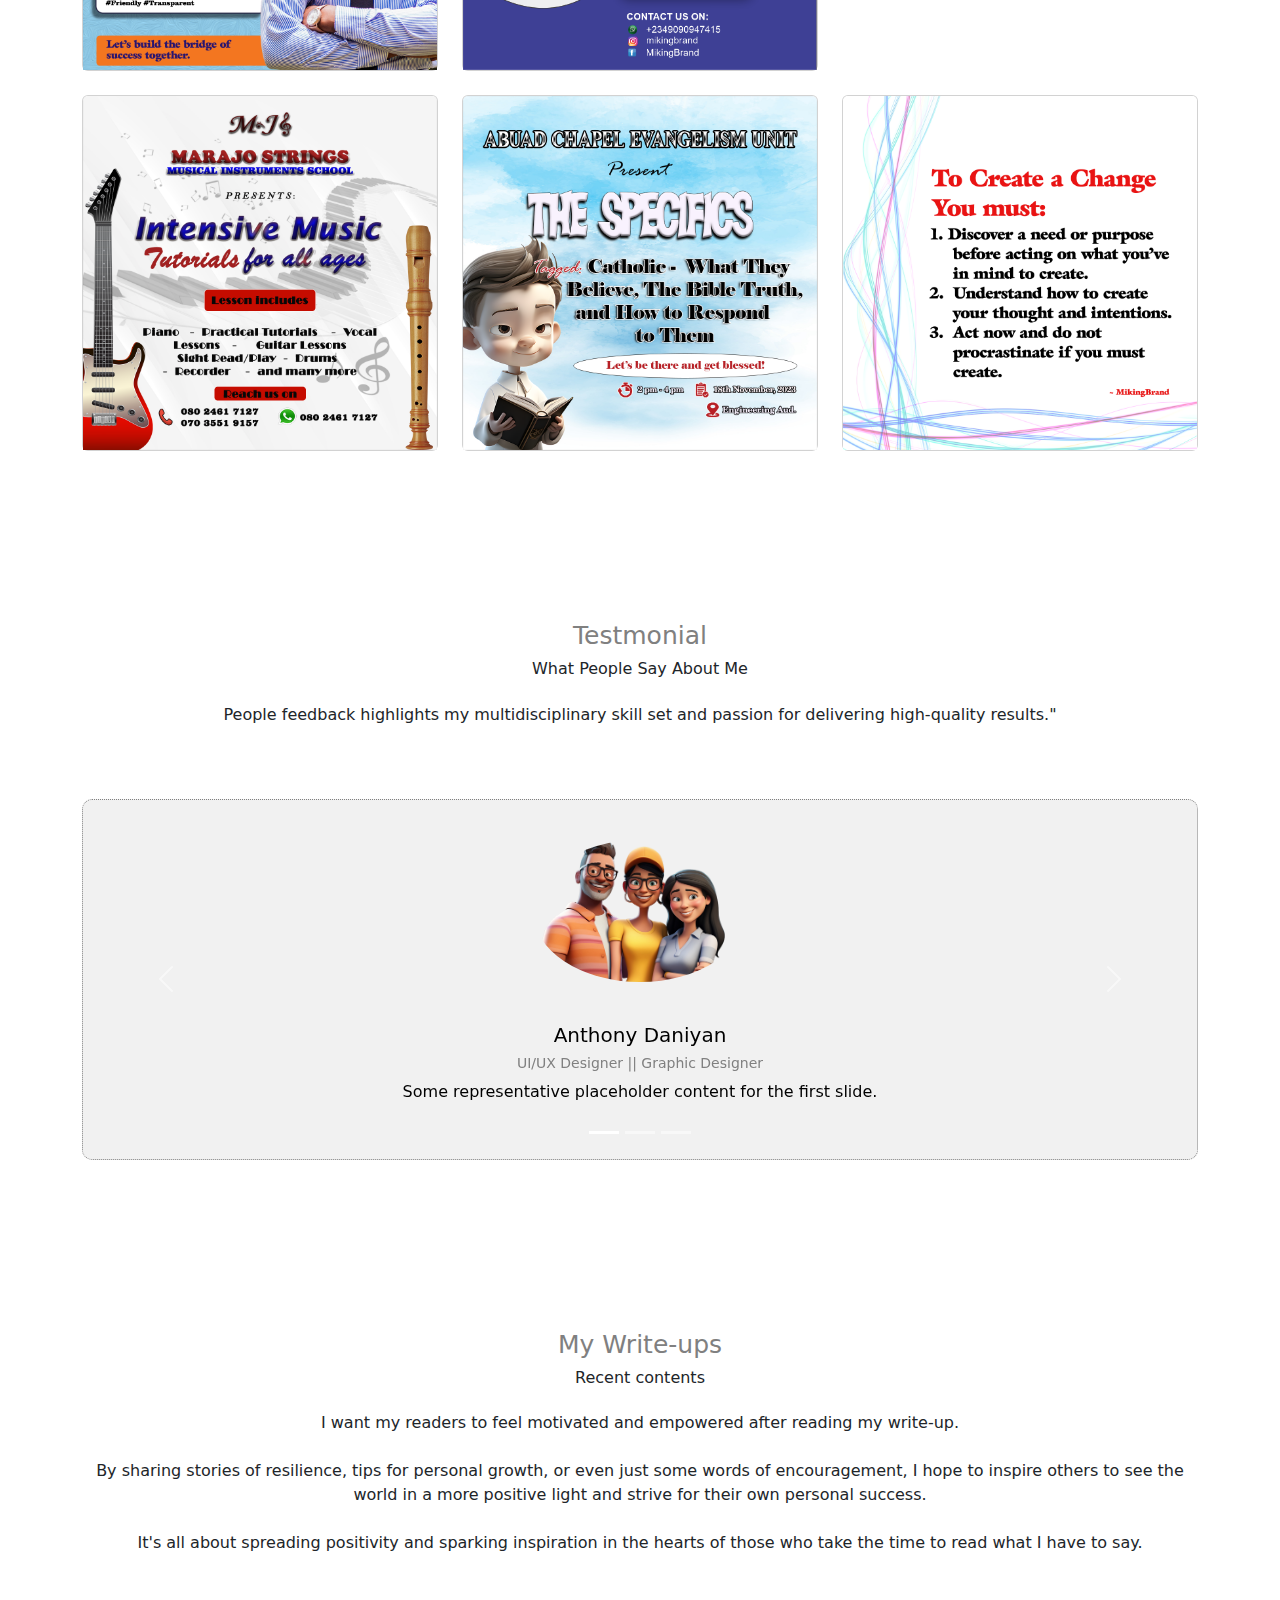
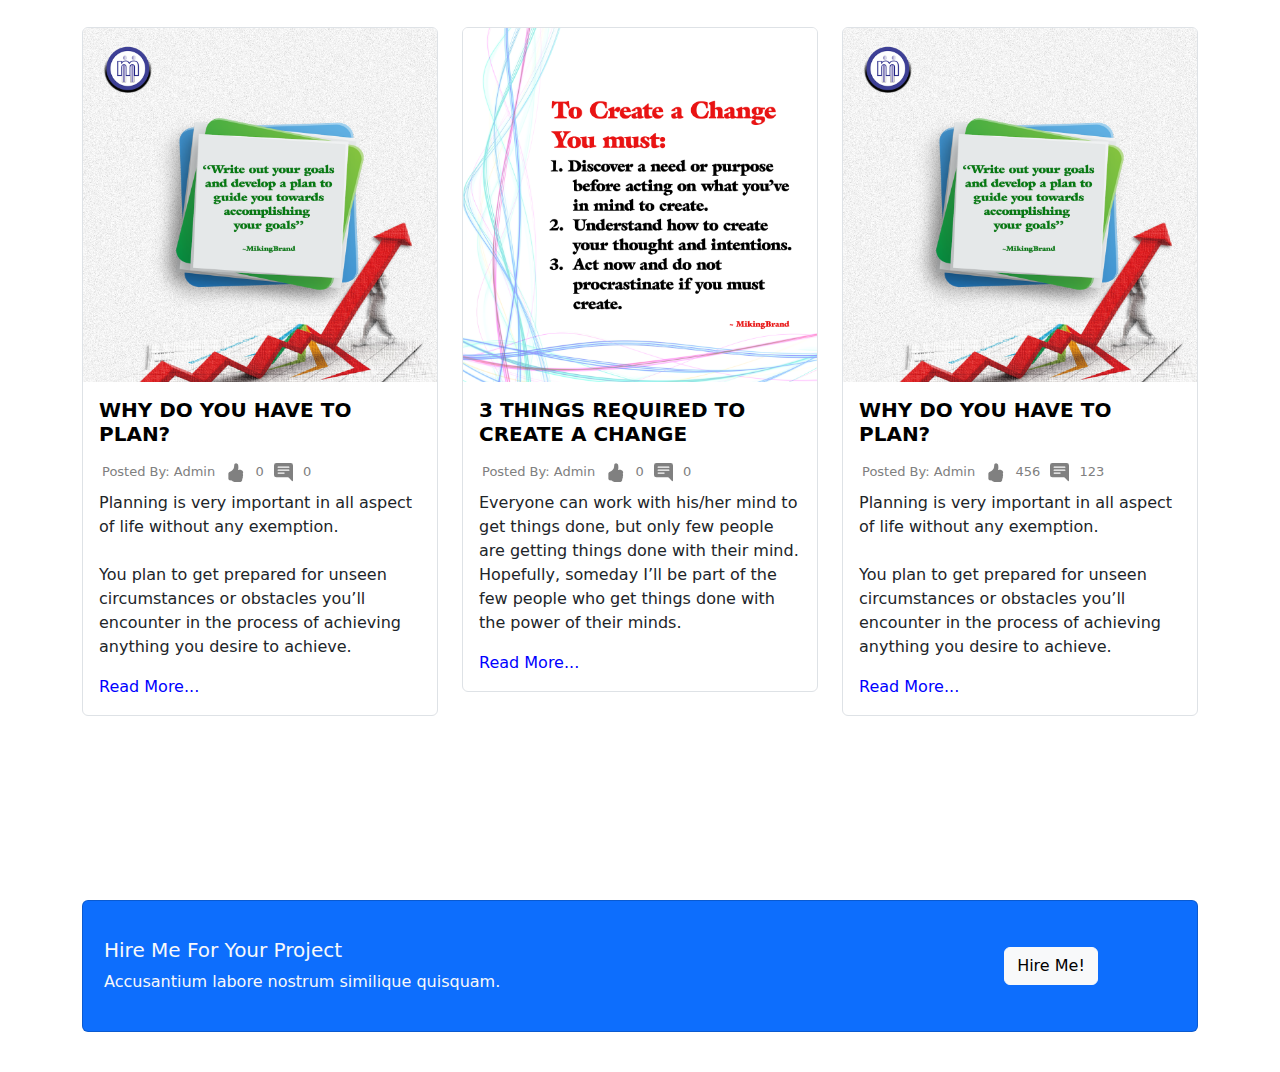
==== commit a3f96cf9: "first commit" ====
--- a/index.html
+++ b/index.html
@@ -501,6 +501,29 @@
         </div>
     </section>
 
+    <!-- Hire me section -->
+    <section class="bg-gray p-0 section">
+        <div class="container">
+            <div class="card bg-primary">
+                <div class="card-body text-light">
+                    <div class="row align-items-center" style="justify-content:center !important;">
+                        <div class="col-sm-9 text-center text-sm-left d-sm-block d-md-none">
+                            <h5 class="mt-3">Hire Me For Your Project</h5>
+                            <p class="mb-3">Accusantium labore nostrum similique quisquam.</p>
+                        </div>
+                        <div class="col-sm-9 text-center text-sm-left d-none d-sm-none d-md-block" style="text-align: left !important;">
+                            <h5 class="mt-3">Hire Me For Your Project</h5>
+                            <p class="mb-3">Accusantium labore nostrum similique quisquam.</p>
+                        </div>
+                        <div class="col-sm-3 text-center text-sm-right">
+                            <button class="btn btn-light rounded">Hire Me!</button>
+                        </div>
+                    </div>
+                </div> 
+            </div>
+        </div>
+    </section>      
+    <!-- End of Hire me section. -->
 
     <script src="https://cdn.jsdelivr.net/npm/bootstrap@5.3.3/dist/js/bootstrap.bundle.min.js" integrity="sha384-YvpcrYf0tY3lHB60NNkmXc5s9fDVZLESaAA55NDzOxhy9GkcIdslK1eN7N6jIeHz" crossorigin="anonymous"></script>
     <script src="https://stackpath.bootstrapcdn.com/bootstrap/5.1.3/js/bootstrap.bundle.min.js"></script>
--- a/portfolio/css/portfolio.css
+++ b/portfolio/css/portfolio.css
@@ -322,7 +322,28 @@
 
 }
 
-.card-body.blog a {
+.card-body.blog a#read-more {
     color: blue;
     text-decoration: none;
+}
+
+section.section {
+    margin-top: 70px;
+    padding: 10px;
+}
+
+.div.row.align-items-center {
+    justify-content: center;
+    align-content: center;
+}
+.card.bg-primary {
+    padding: 5px;
+}
+
+.col-sm-9.text-sm-left {
+    text-align: left;
+}
+
+.col-sm-3.text-sm-right {
+    text-align: right;
 }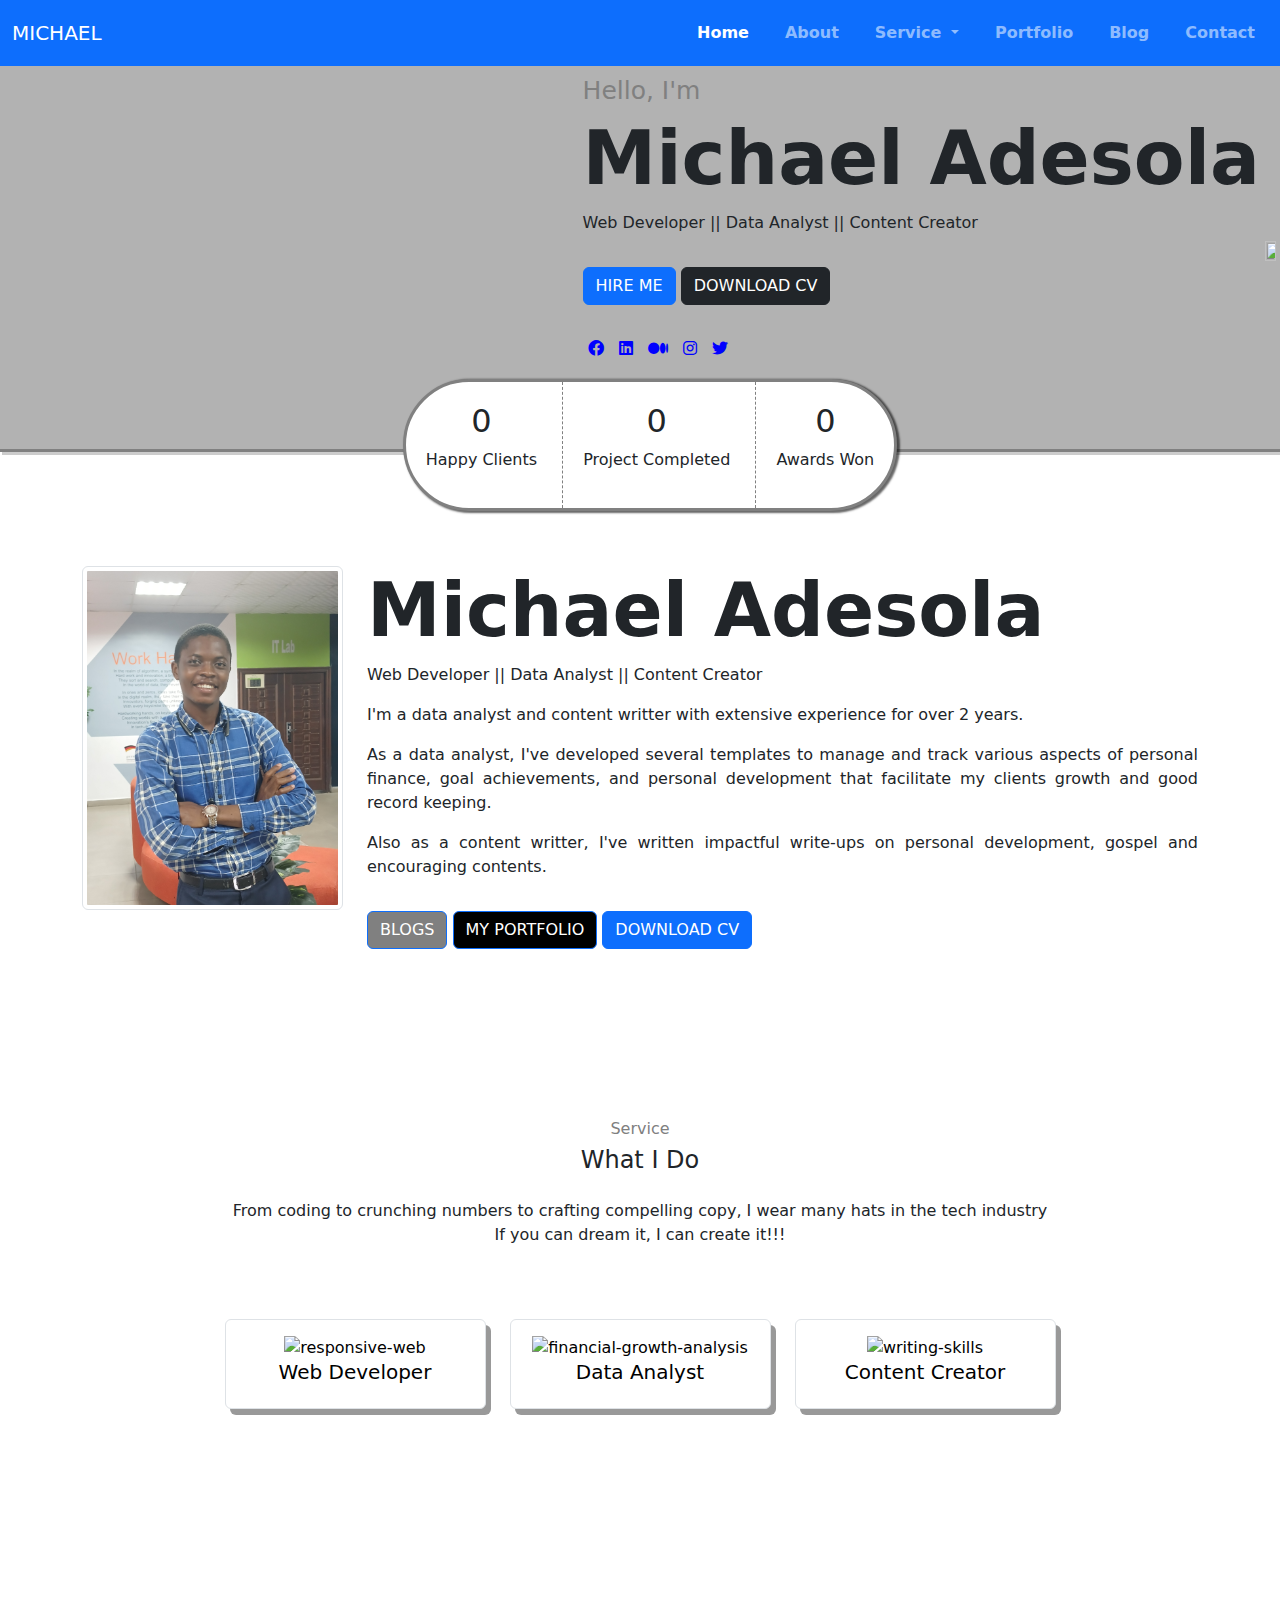
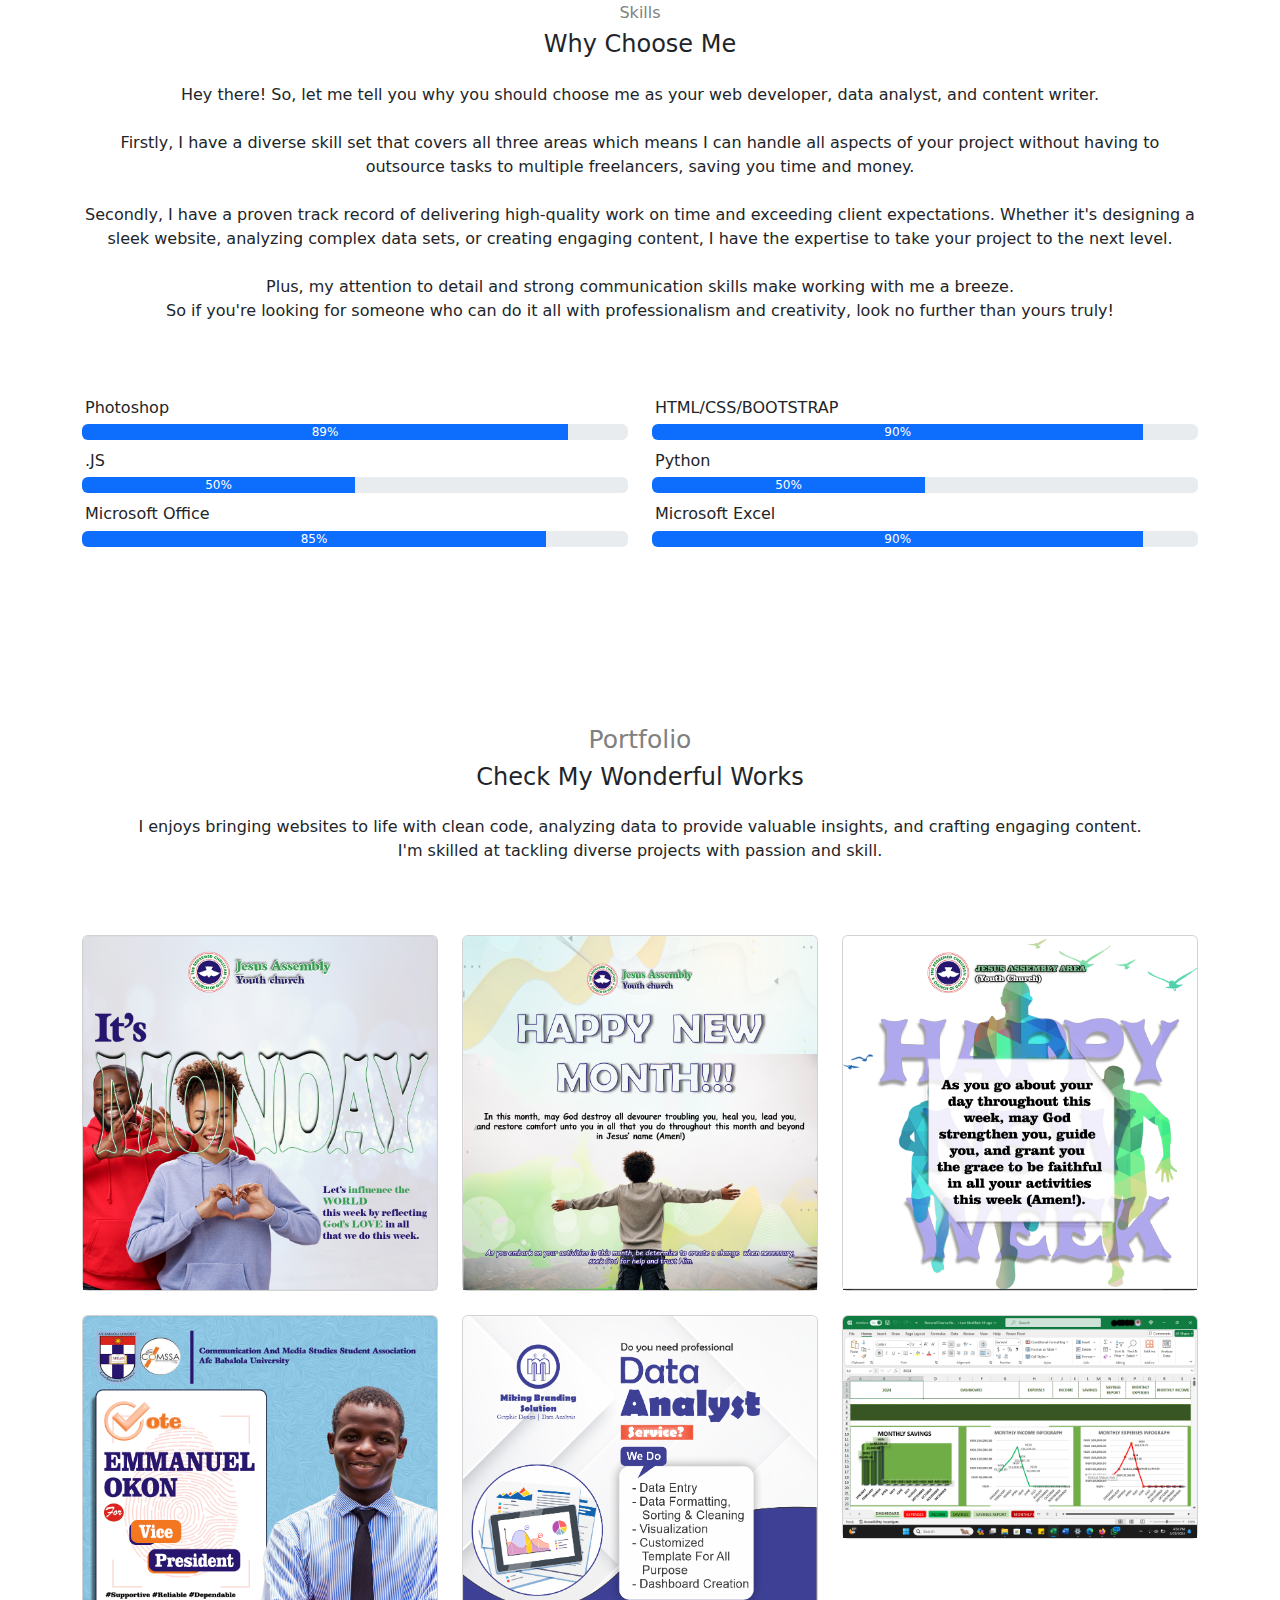
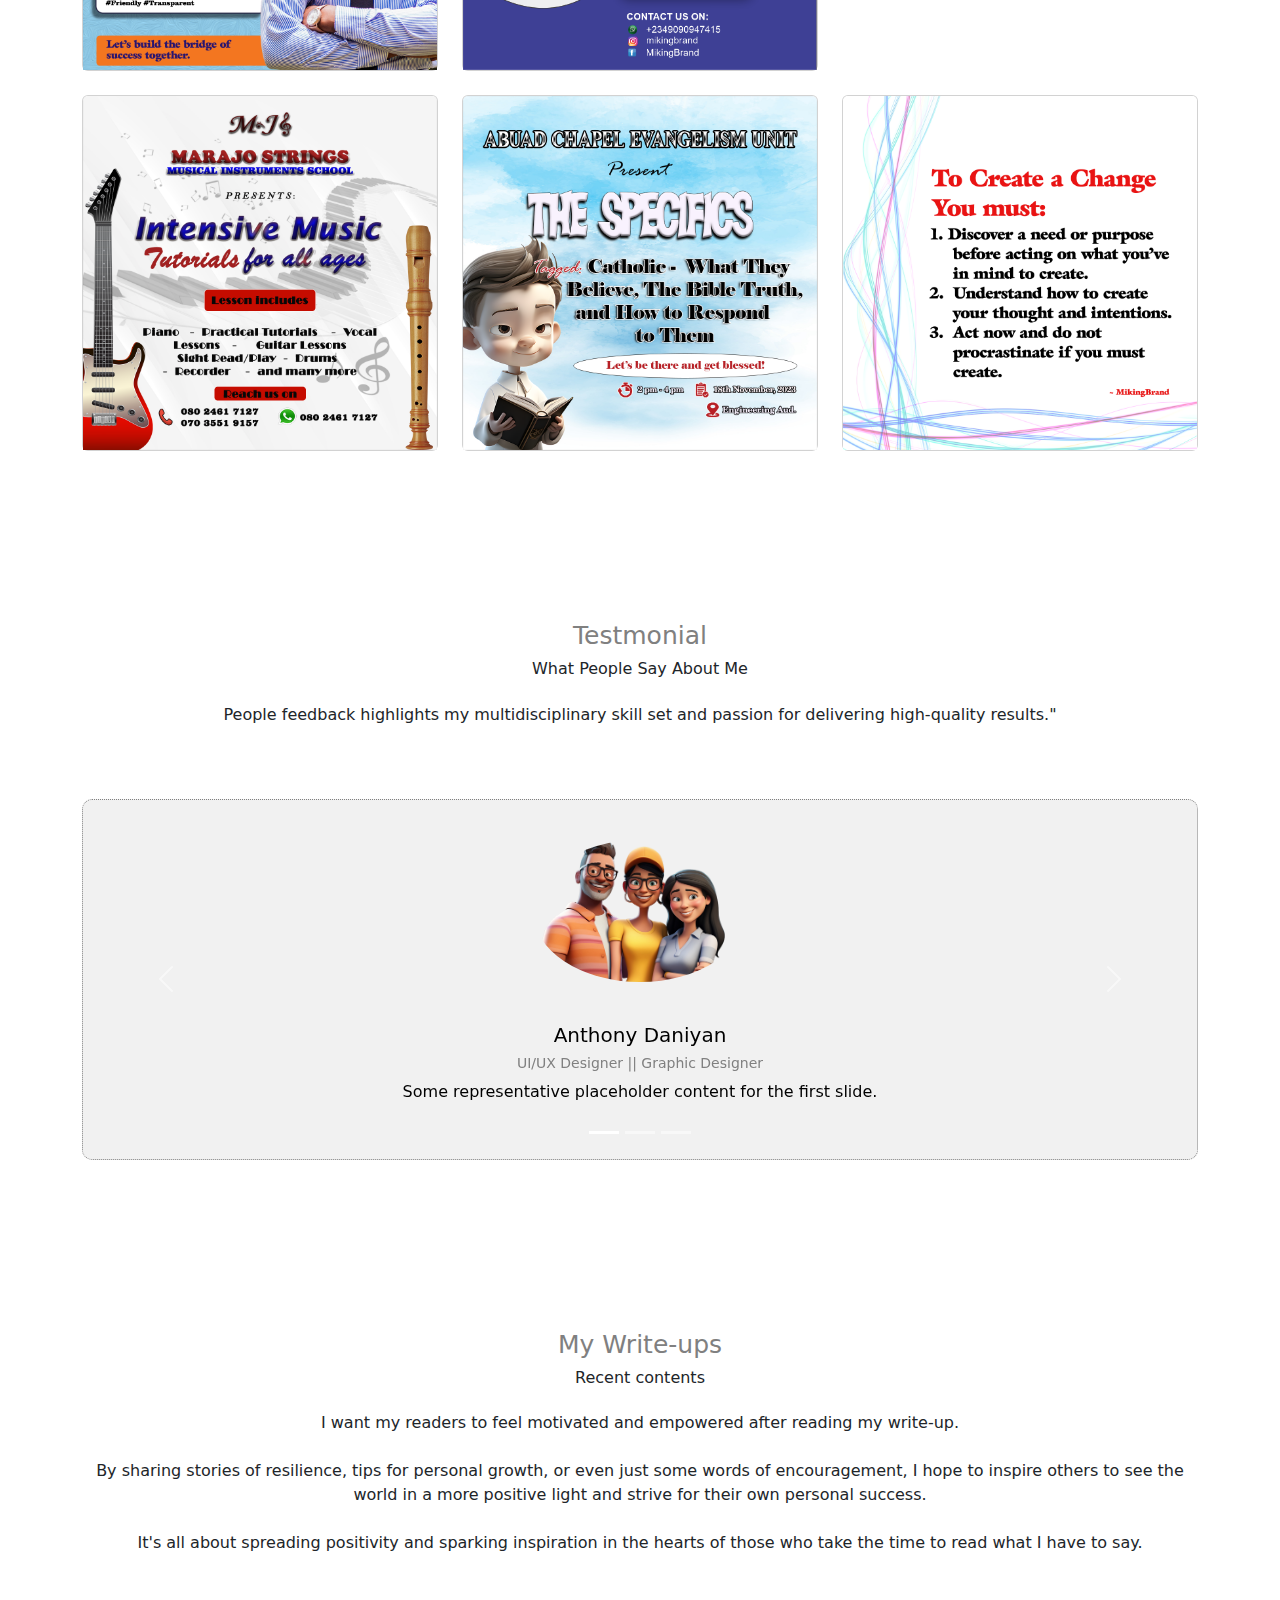
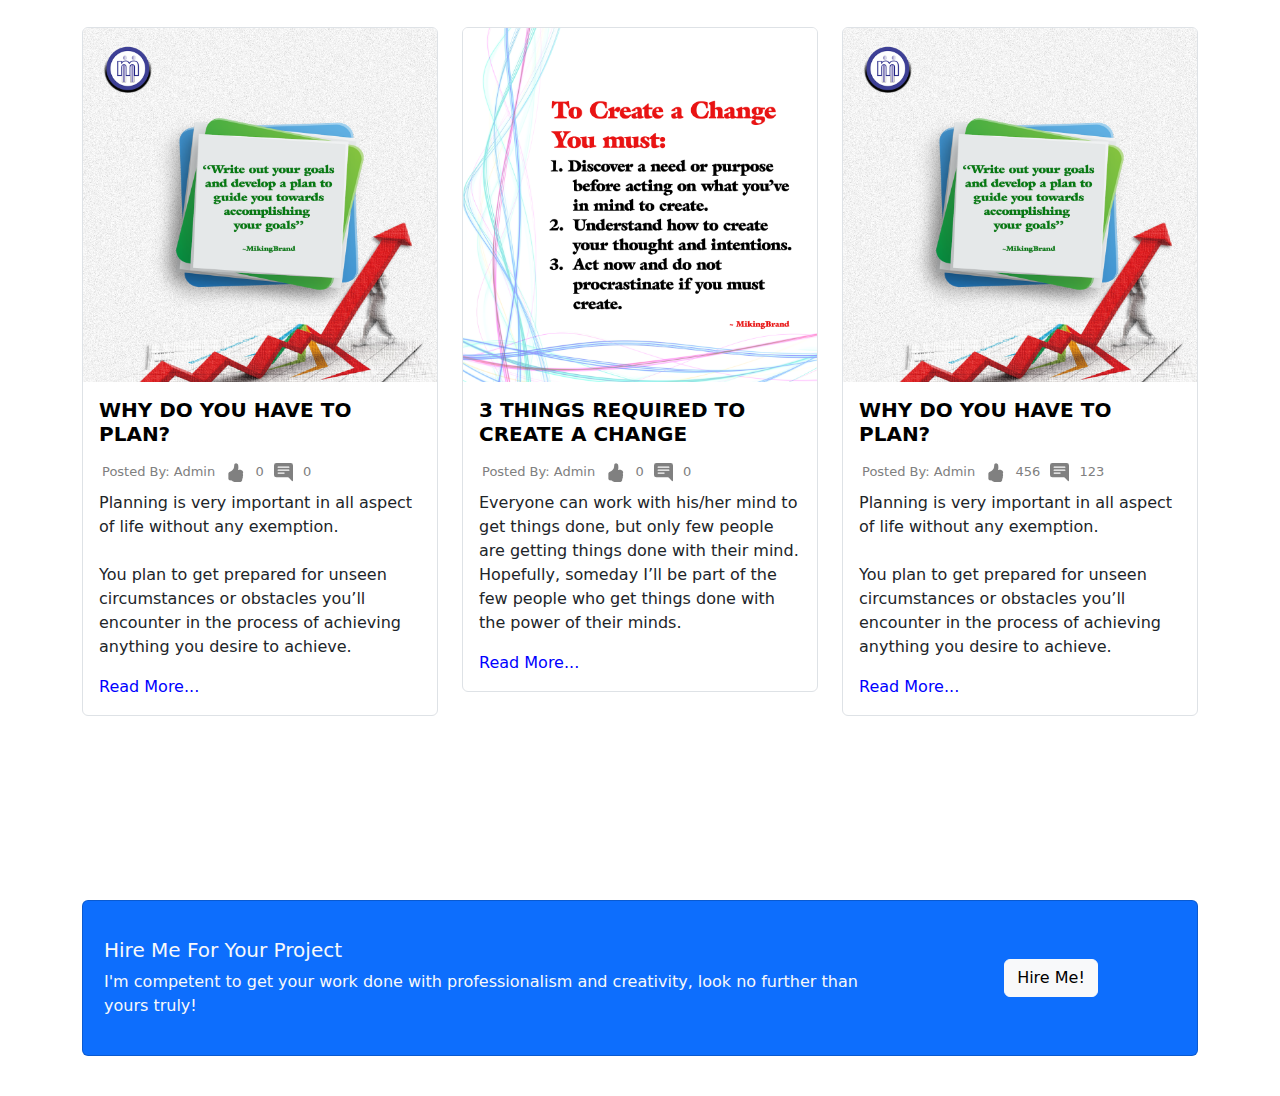
==== commit 067ad820: "first commit" ====
--- a/index.html
+++ b/index.html
@@ -509,11 +509,11 @@
                     <div class="row align-items-center" style="justify-content:center !important;">
                         <div class="col-sm-9 text-center text-sm-left d-sm-block d-md-none">
                             <h5 class="mt-3">Hire Me For Your Project</h5>
-                            <p class="mb-3">Accusantium labore nostrum similique quisquam.</p>
+                            <p class="mb-3">I'm competent to get your work done with professionalism and creativity, look no further than yours truly!</p>
                         </div>
                         <div class="col-sm-9 text-center text-sm-left d-none d-sm-none d-md-block" style="text-align: left !important;">
                             <h5 class="mt-3">Hire Me For Your Project</h5>
-                            <p class="mb-3">Accusantium labore nostrum similique quisquam.</p>
+                            <p class="mb-3">I'm competent to get your work done with professionalism and creativity, look no further than yours truly!</p>
                         </div>
                         <div class="col-sm-3 text-center text-sm-right">
                             <button class="btn btn-light rounded">Hire Me!</button>
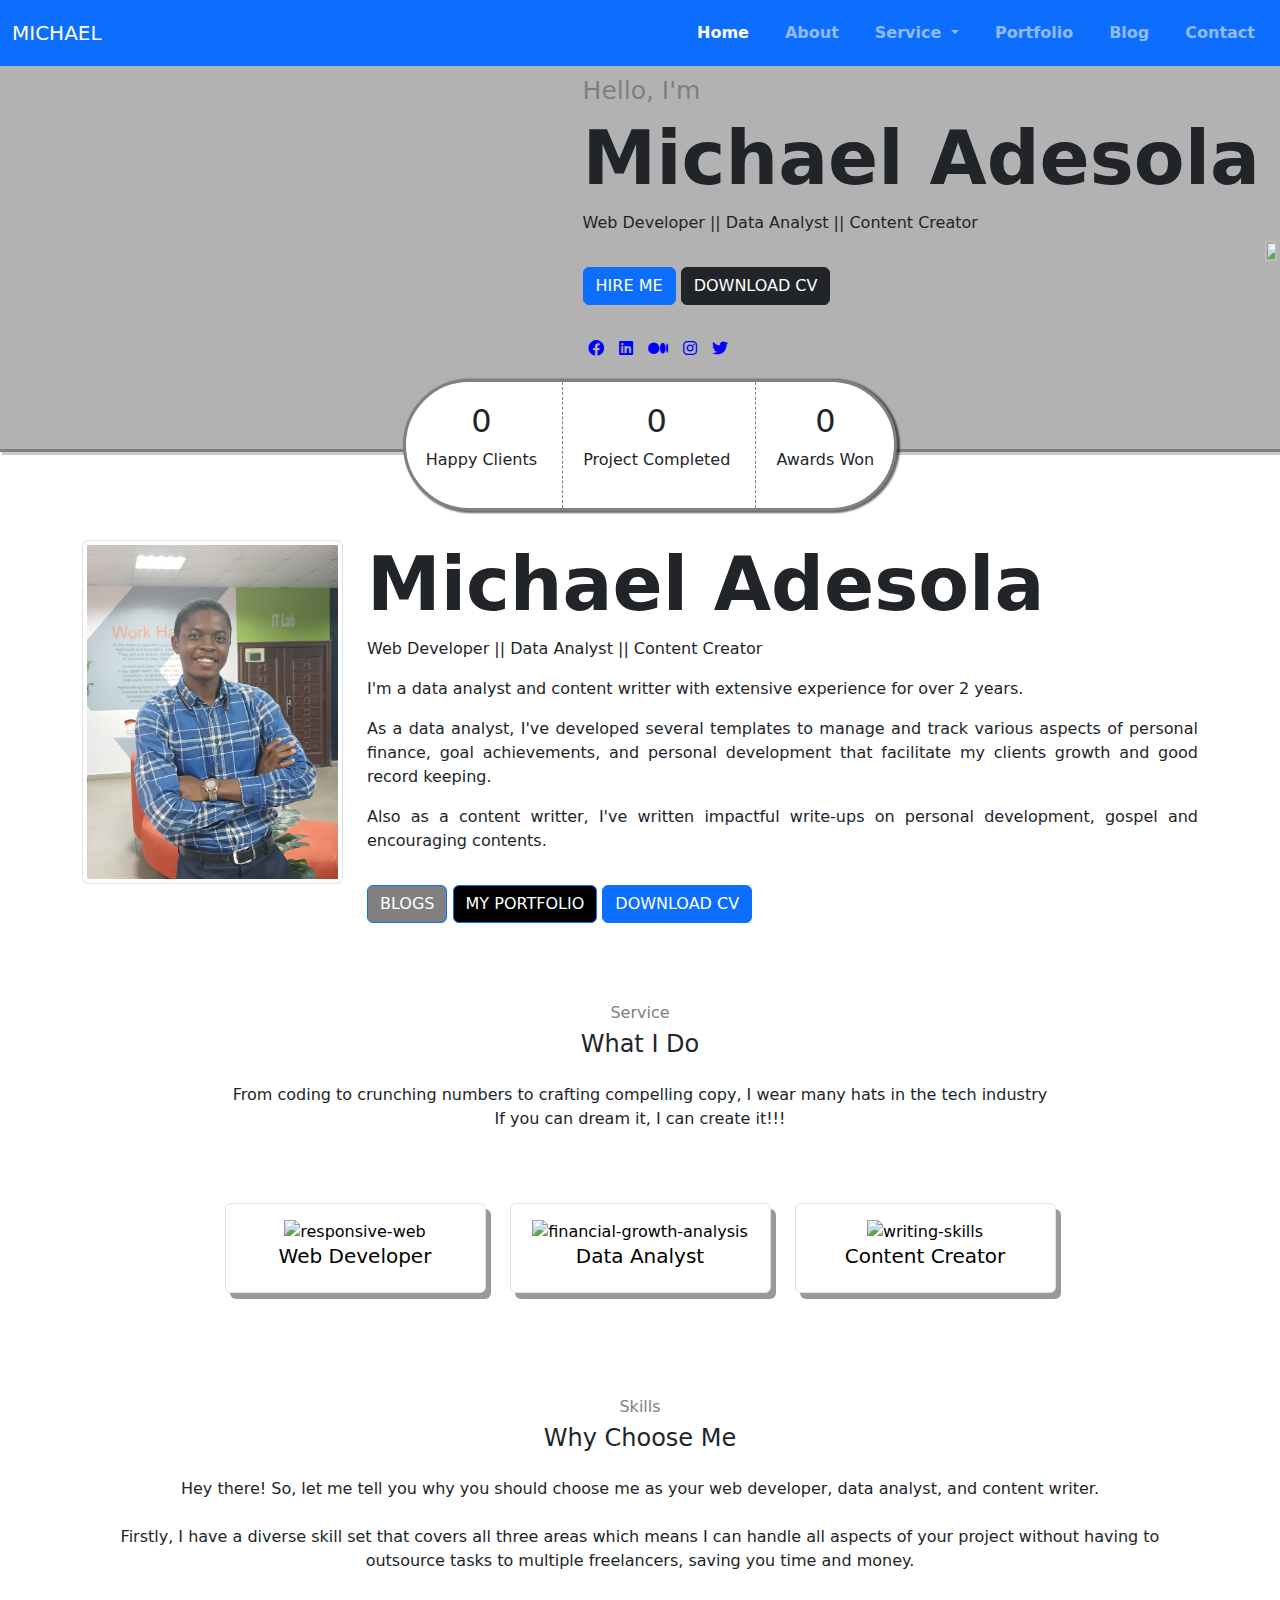
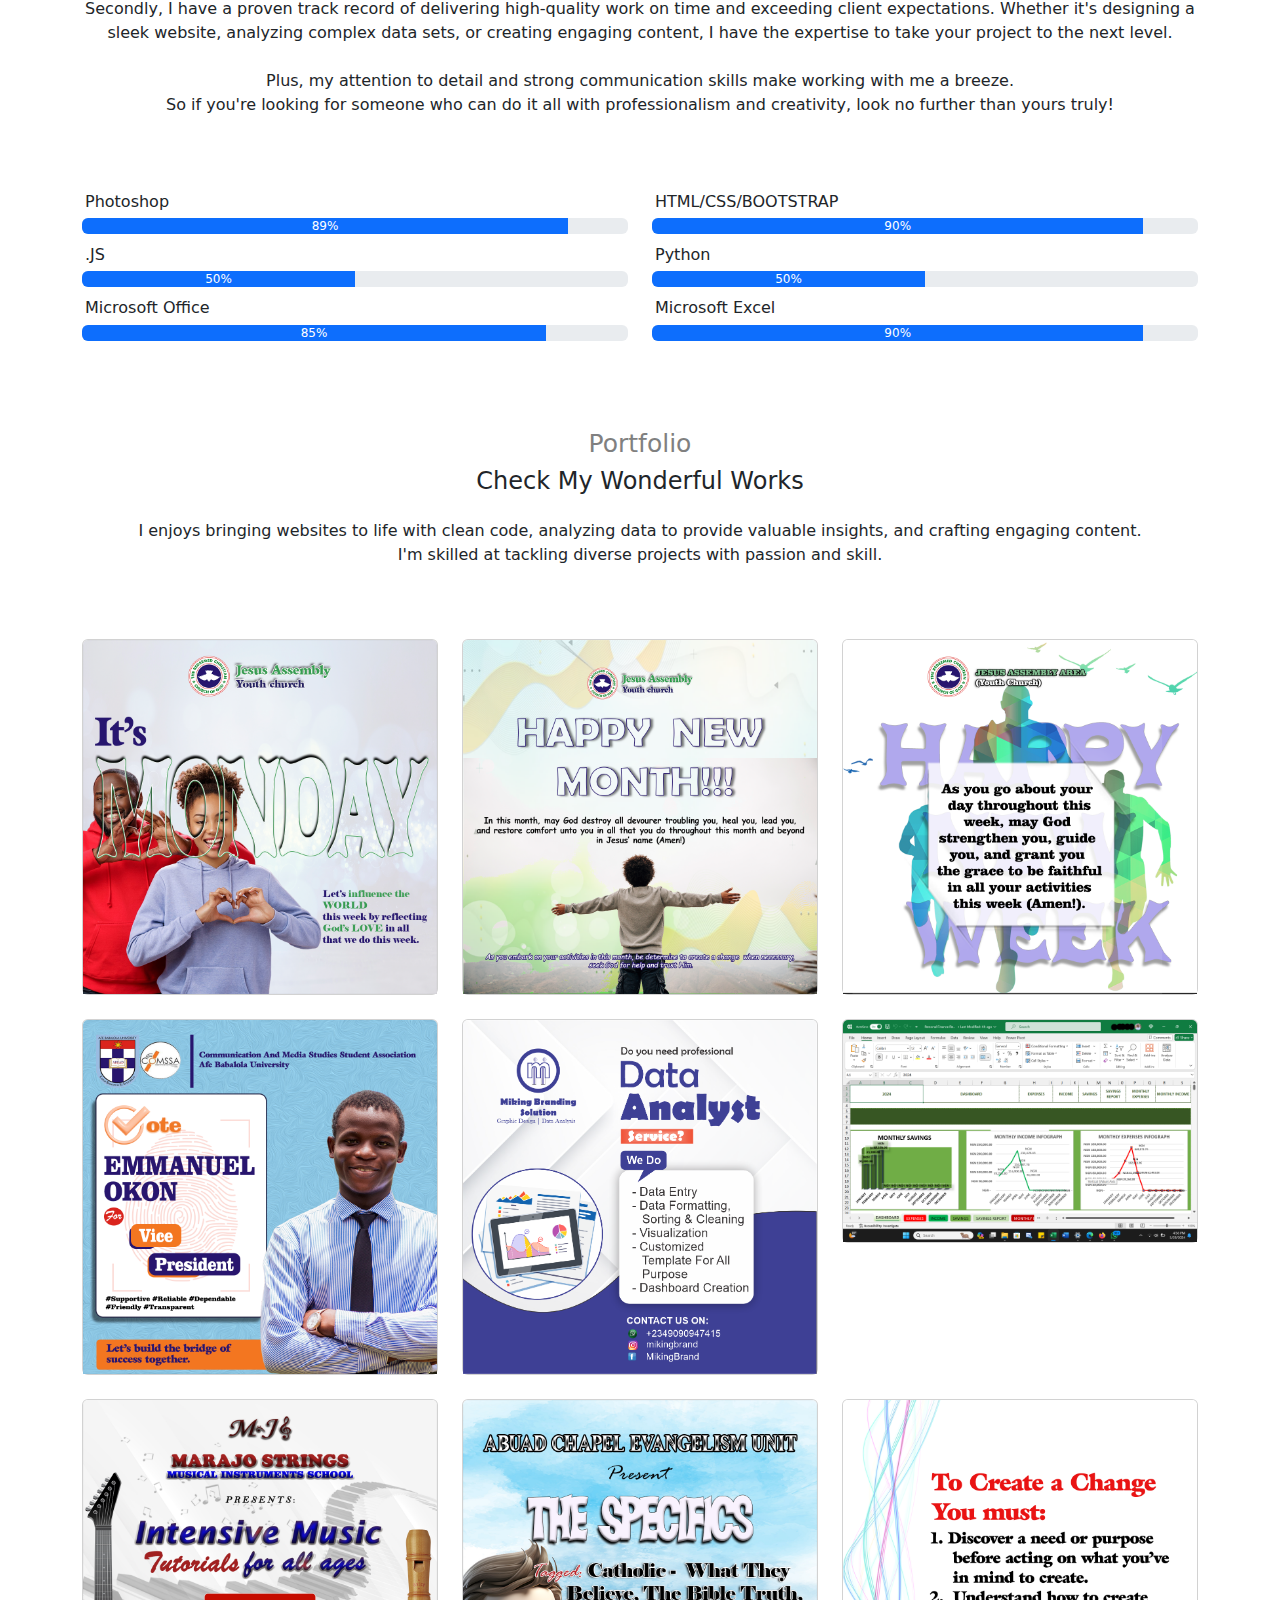
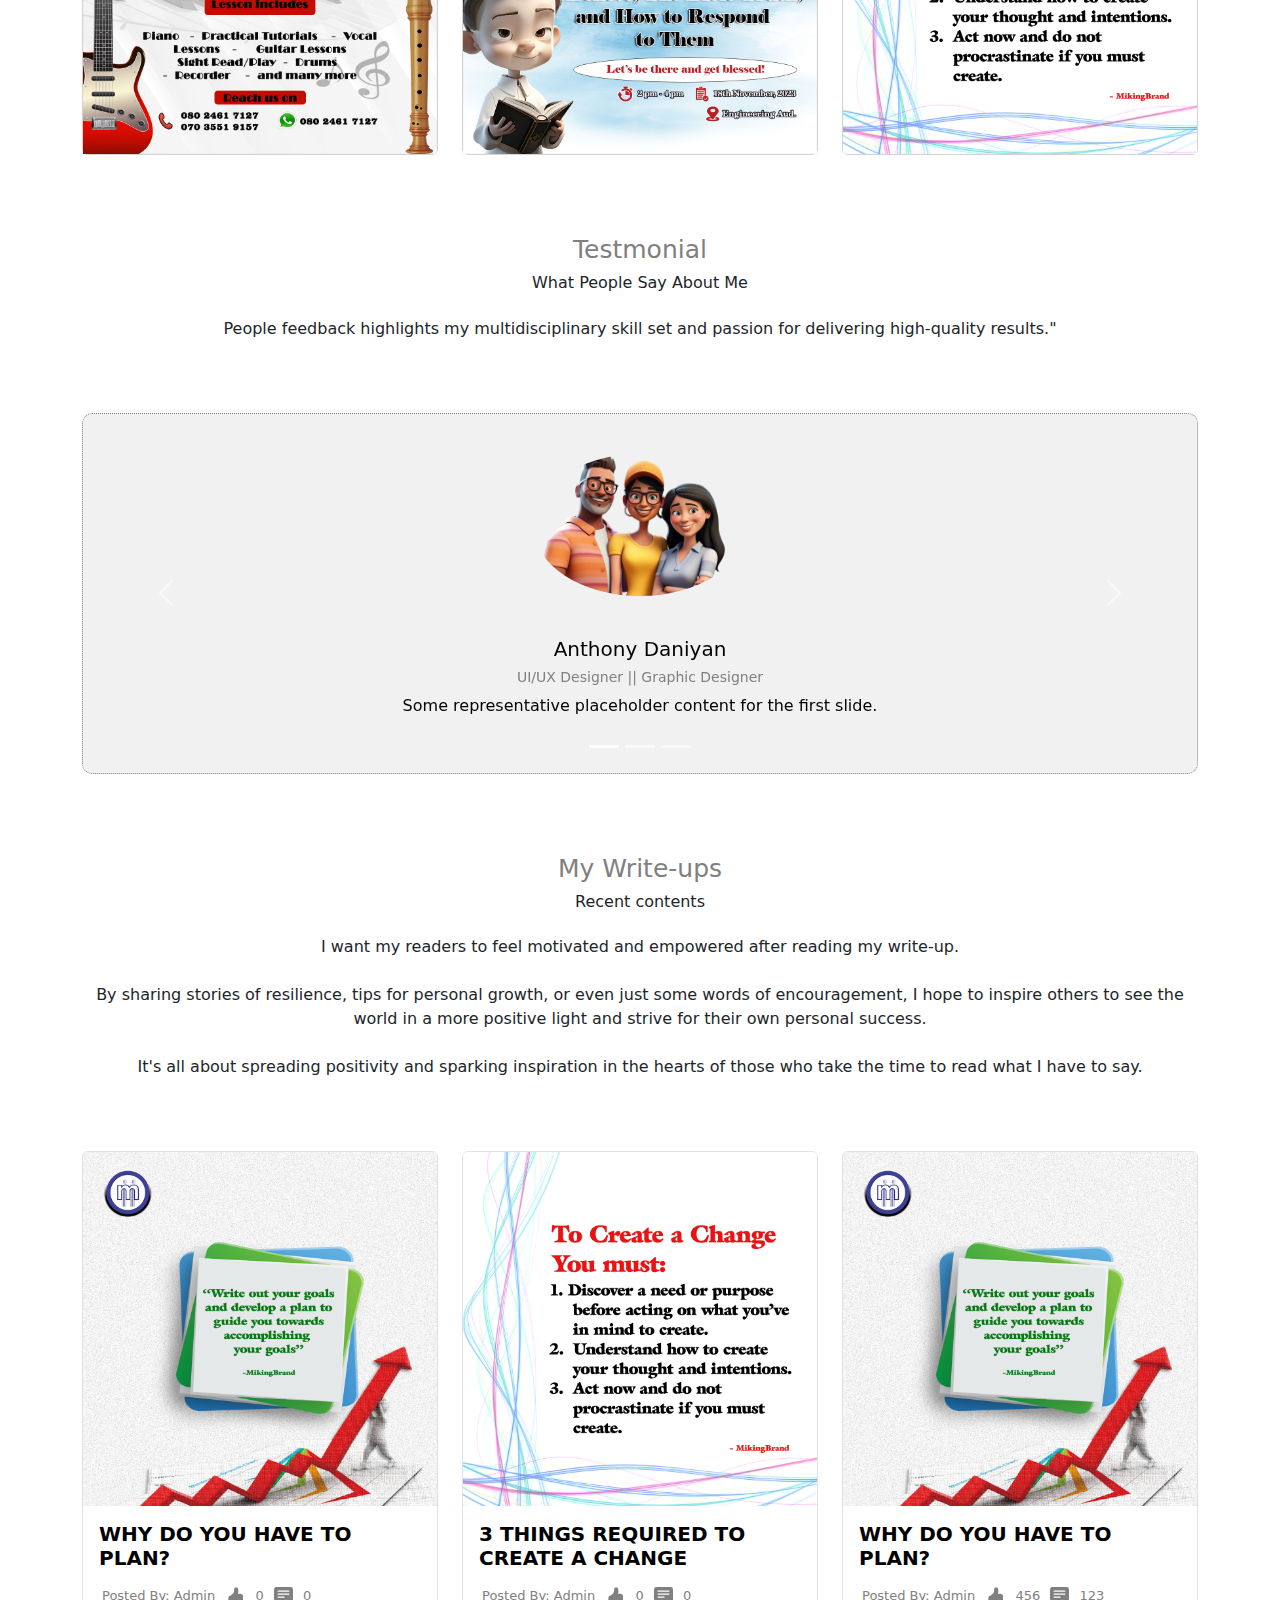
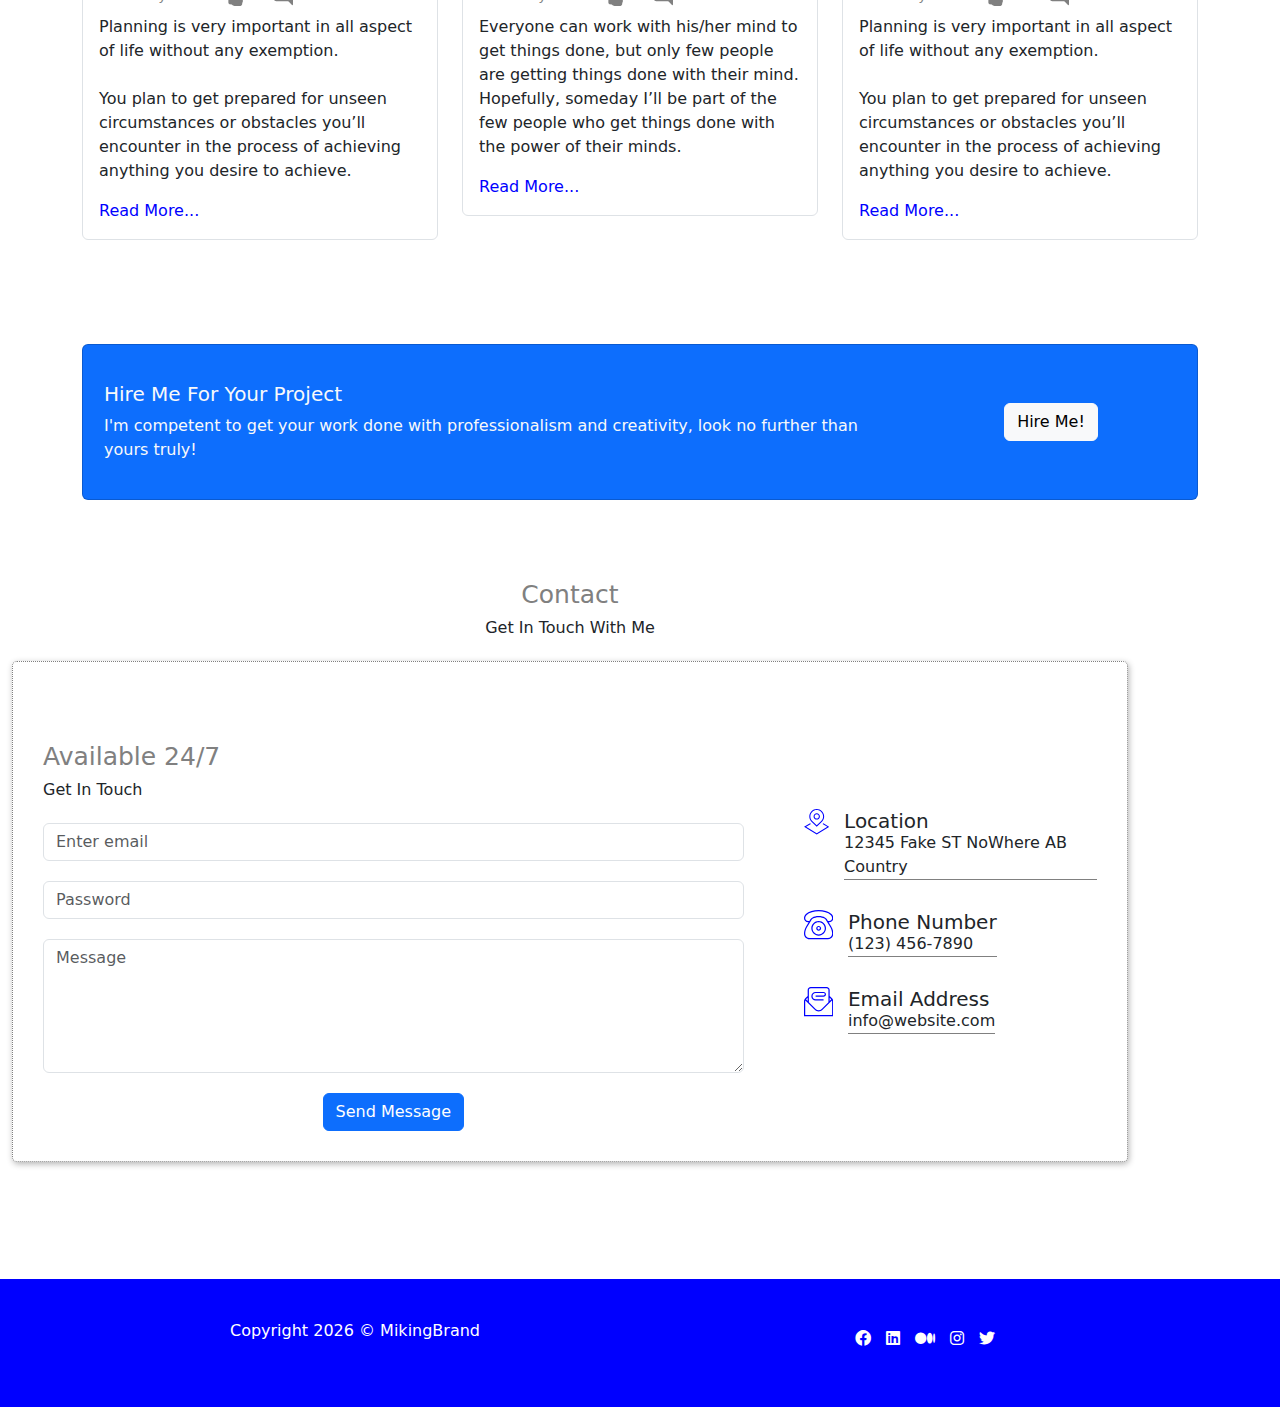
==== commit 81d57aa7: "first commit" ====
--- a/index.html
+++ b/index.html
@@ -525,6 +525,101 @@
     </section>      
     <!-- End of Hire me section. -->
 
+    <!-- Contact Section -->
+    <section id="contact" class="position-relative section">
+        <div class="container text-center">
+            <h6 class="subtitle">Contact</h6>
+            <h6 class="section-title mb-4">Get In Touch With Me</h6>
+            <!--<p class="mb-5 pb-4">Lorem ipsum dolor sit amet, consectetur adipisicing elit. In alias dignissimos. <br> rerum commodi corrupti, temporibus non quam.</p>-->
+
+            <div class="contact text-left">
+                <div class="form">
+                    <h6 class="subtitle">Available 24/7</h6>
+                    <h6 class="section-title mb-4">Get In Touch</h6>
+                    <form>
+                        <div class="form-group">
+                            <input type="email" class="form-control" id="exampleInputEmail1" aria-describedby="emailHelp" placeholder="Enter email" required>
+                        </div>
+                        <div class="form-group">
+                            <input type="password" class="form-control" id="exampleInputPassword1" placeholder="Password" required>
+                        </div>
+                        <div class="form-group">
+                            <textarea name="contact-message" id="" cols="30" rows="5" class="form-control" placeholder="Message"></textarea>
+                        </div>
+                        <button type="submit" class="btn btn-primary btn-block rounded w-lg">Send Message</button>
+                    </form>
+                </div>
+                <div class="contact-infos d-none d-sm-none d-md-block">
+                    <div class="item">
+                        <?xml version="1.0" encoding="UTF-8"?>
+                        <svg xmlns="http://www.w3.org/2000/svg" id="Layer_1" data-name="Layer 1" viewBox="0 0 24 24" fill="blue" width="10%" height="10%">
+                            <path d="m12,16.791l4.949-4.841c1.322-1.322,2.051-3.08,2.051-4.95s-.729-3.627-2.051-4.95c-1.321-1.322-3.079-2.05-4.949-2.05s-3.628.728-4.95,2.05c-2.729,2.729-2.729,7.17.004,9.903l4.946,4.837ZM7.757,2.757c1.134-1.133,2.641-1.757,4.243-1.757s3.109.624,4.242,1.757c1.134,1.133,1.758,2.64,1.758,4.243s-.624,3.109-1.754,4.239l-4.246,4.154-4.243-4.15c-2.339-2.339-2.339-6.146,0-8.485Zm4.243,7.223c1.648,0,2.99-1.341,2.99-2.99s-1.342-2.99-2.99-2.99-2.99,1.341-2.99,2.99,1.342,2.99,2.99,2.99Zm0-4.98c1.098,0,1.99.893,1.99,1.99s-.893,1.99-1.99,1.99-1.99-.893-1.99-1.99.893-1.99,1.99-1.99Zm11.943,11.846l-11.943,7.166L.057,16.846l5.664-3.398h0l.783.766-4.503,2.632,10,6,10-6-4.482-2.654.761-.744,5.665,3.399Z"/>
+                        </svg>
+                        <div class="mb-0">
+                            <h5>Location</h5>
+                            <p> 12345 Fake ST NoWhere AB Country</p>
+                        </div>                          
+                    </div>
+                    <div class="item">
+                        <?xml version="1.0" encoding="UTF-8"?>
+                        <svg xmlns="http://www.w3.org/2000/svg" id="Layer_1" data-name="Layer 1" viewBox="0 0 24 24" fill="blue" width="10%" height="10%">
+                            <path d="m20.2,10h.425c1.861,0,3.375-1.458,3.375-3.25,0-1.285-.536-2.508-1.514-3.442C17.88-1.096,6.12-1.097,1.514,3.308.536,4.243,0,5.465,0,6.75c0,1.792,1.514,3.25,3.375,3.25h.425l-2.192,3.668c-1.052,1.761-1.608,3.778-1.608,5.832,0,2.481,2.019,4.5,4.5,4.5h15c2.481,0,4.5-2.019,4.5-4.5,0-2.054-.557-4.07-1.608-5.832l-2.192-3.668ZM1,6.75c0-1.009.427-1.975,1.205-2.719C6.416.003,17.584.003,21.795,4.031c.778.744,1.206,1.709,1.205,2.719,0,1.241-1.065,2.25-2.375,2.25h-1.03l-.97-1.547c-.381-.605-.924-1.076-1.571-1.361-1.13-.498-2.923-1.092-5.054-1.092s-3.924.594-5.053,1.092c-.648.285-1.191.756-1.572,1.361l-.97,1.547h-1.03c-1.31,0-2.375-1.009-2.375-2.25Zm18.5,16.25H4.5c-1.93,0-3.5-1.57-3.5-3.5,0-1.873.508-3.712,1.468-5.319l2.644-4.425s0,0,0,0l1.111-1.771c.273-.436.663-.773,1.128-.978,1.041-.459,2.693-1.007,4.649-1.007s3.608.547,4.65,1.007c.464.205.854.542,1.127.978l1.111,1.772s0,0,0,0l2.644,4.425c.96,1.606,1.468,3.446,1.468,5.319,0,1.93-1.57,3.5-3.5,3.5Zm-7.5-14c-3.309,0-6,2.691-6,6s2.691,6,6,6,6-2.691,6-6-2.691-6-6-6Zm0,11c-2.757,0-5-2.243-5-5s2.243-5,5-5,5,2.243,5,5-2.243,5-5,5Zm0-7c-1.103,0-2,.897-2,2s.897,2,2,2,2-.897,2-2-.897-2-2-2Zm0,3c-.552,0-1-.449-1-1s.448-1,1-1,1,.449,1,1-.448,1-1,1Z"/>
+                        </svg>
+                        <div class="mb-0">
+                            <h5>Phone Number</h5>
+                            <p>(123) 456-7890</p>
+                        </div>                          
+                    </div>
+                    <div class="item">
+                        <?xml version="1.0" encoding="UTF-8"?>
+                        <svg xmlns="http://www.w3.org/2000/svg" id="Layer_1" data-name="Layer 1" viewBox="0 0 24 24" fill="blue" width="10%" height="10%">
+                            <path d="m22.946,9.222l-1.946-1.896V2.5c0-1.378-1.121-2.5-2.5-2.5H5.5c-1.379,0-2.5,1.122-2.5,2.5v4.828l-1.946,1.893c-.67.654-1.054,1.566-1.054,2.503v12.275h24v-12.276c0-.936-.384-1.848-1.054-2.502Zm-.578.86l-1.368,1.368v-2.727s1.327,1.312,1.368,1.359ZM5.5,1h13c.827,0,1.5.673,1.5,1.5v9.949l-5.525,5.526c-1.322,1.322-3.627,1.322-4.949,0l-5.525-5.526V2.5c0-.827.673-1.5,1.5-1.5Zm-2.5,7.724v2.726l-1.368-1.368c.041-.047,1.368-1.358,1.368-1.358Zm20,14.276H1v-11.275c0-.252.051-.498.125-.737l7.693,7.694c.85.85,1.979,1.318,3.182,1.318s2.332-.468,3.182-1.318l7.694-7.694c.074.238.125.484.125.736v11.276ZM6,7.5c0-1.93,1.57-3.5,3.5-3.5h6.5c1.103,0,2,.897,2,2s-.897,2-2,2h-6.5v-1h6.5c.552,0,1-.449,1-1s-.448-1-1-1h-6.5c-1.379,0-2.5,1.122-2.5,2.5s1.121,2.5,2.5,2.5h6.5v1h-6.5c-1.93,0-3.5-1.57-3.5-3.5Z"/>
+                        </svg>
+                        <div class="mb-0">
+                            <h5>Email Address</h5>
+                            <p>info@website.com</p>
+                        </div>
+                    </div>
+                </div>                  
+            </div>
+        </div>  
+        <div id="map">
+            <iframe src="https://www.google.com/maps/embed?pb=!1m18!1m12!1m3!1d915.0846752546693!2d3.266535656852354!3d6.51484666654213!2m3!1f0!2f0!3f0!3m2!1i1024!2i768!4f13.1!3m3!1m2!1s0x103b8f7accdeb161%3A0xf12d211a59f4f226!2sIsheri%20Oshun%20Rd%2C%20Ijegun%2C%20Lagos%20102213%2C%20Lagos!5e0!3m2!1sen!2sng!4v1723111285127!5m2!1sen!2sng" width="100%" height="100%" style="border:0;" allowfullscreen="" loading="lazy" referrerpolicy="no-referrer-when-downgrade"></iframe>
+        </div>      
+    </section>
+    <!-- End of Contact Section -->
+
+    <!-- Page Footer -->
+    <footer class="page-footer">
+        <div class="container">
+            <div class="row align-items-center">
+                <div class="col-sm-6">
+                    <p>Copyright <script>document.write(new Date().getFullYear())</script> &copy; <a href="http://www.devcrud.com" target="_blank">MikingBrand</a></p>
+                </div>
+                <div class="col-sm-6">
+                    <div class="socials">
+                        <a class="social-item" href="https://www.facebook.com/michael.adesola.547?mibextid=ZbWKwL">
+                            <i class="fa-brands fa-facebook"></i>
+                        </a>
+                        <a class="social-item" href="https://www.linkedin.com/in/michael-adesola-298565176?utm_source=share&utm_campaign=share_via&utm_content=profile&utm_medium=android_app">
+                            <i class="fa-brands fa-linkedin"></i>
+                        </a>
+                        <a class="social-item" href="https://medium.com/@michaeladesola86">
+                            <i class="fa-brands fa-medium"></i>
+                        </a>
+                        <a class="social-item" href="https://www.instagram.com/miking_01?igsh=MXV3c2ZqMnBnY3BlaQ==">
+                            <i class="fa-brands fa-instagram"></i>
+                        </a>
+                        <a class="social-item" href="https://x.com/Adesola18549844?s=09">
+                            <i class="fa-brands fa-twitter"></i>
+                        </a>
+                    </div>
+                </div>
+            </div>
+        </div>
+    </footer> 
+    <!-- End of page footer -->
+
     <script src="https://cdn.jsdelivr.net/npm/bootstrap@5.3.3/dist/js/bootstrap.bundle.min.js" integrity="sha384-YvpcrYf0tY3lHB60NNkmXc5s9fDVZLESaAA55NDzOxhy9GkcIdslK1eN7N6jIeHz" crossorigin="anonymous"></script>
     <script src="https://stackpath.bootstrapcdn.com/bootstrap/5.1.3/js/bootstrap.bundle.min.js"></script>
 
--- a/portfolio/css/portfolio.css
+++ b/portfolio/css/portfolio.css
@@ -327,11 +327,6 @@
     text-decoration: none;
 }
 
-section.section {
-    margin-top: 70px;
-    padding: 10px;
-}
-
 .div.row.align-items-center {
     justify-content: center;
     align-content: center;
@@ -346,4 +341,101 @@
 
 .col-sm-3.text-sm-right {
     text-align: right;
+}
+/*contact section form*/
+section#contact.section {
+    display: ruby;
+    align-content: center !important;
+}
+
+section#contact.section div.container {
+    justify-content: center;
+    width: 100%;
+    margin-bottom: -80px;
+}
+
+.form .subtitle, .form .section-title.mb-4 {
+    text-align: left;
+}
+
+
+section#contact.section div.container .contact.text-left {
+    position: relative;
+    display: flex;
+    border: 1px dotted grey;
+    background-color: white;
+    width: 100%;
+}
+
+section#contact.section div.container .contact.text-left {
+    position: relative;
+    display: flex;
+    border-radius: 5px;
+    box-shadow: 1px 2px 6px rgba(0, 0, 0, 0.3);
+    background-color: white;
+    width: 100%;
+}
+
+section#contact.section div.container .contact .form, section#contact.section div.container .contact .contact-infos {
+    margin-top: 50px;
+    padding: 30px;
+    width: 100%;
+}
+
+section#contact.section div.container .contact .contact-infos {
+    width: 45% !important;
+    align-content: center;
+}
+
+section#contact.section div.container .contact .form form .form-group {
+    margin-bottom: 20px;
+}
+
+.contact-infos .item {
+    display: flex;
+    text-align: left !important;
+}
+
+.contact-infos .item svg {
+    margin-right: 15px;
+}
+
+.mb-0 p {
+    margin-top: -10px;
+    border-bottom: 1px double gray;
+    margin-bottom: 30px;
+}
+
+/*map*/
+section#contact.section div#map {
+    margin: 0px;
+    padding: 0px;
+    width: 100%;
+    height: 100%;
+}
+
+iframe {
+    padding: 0px;
+    margin: 0px;
+}
+
+/*footer*/
+.page-footer {
+    display: flex;
+    background-color: blue;
+    color: white !important;
+}
+
+.page-footer .container .row.align-items-center .col-sm-6 p {
+    text-align: center;
+}
+
+.row.align-items-center .col-sm-6 p a {
+    text-decoration: none;
+    color: white;
+}
+
+.row.align-items-center .col-sm-6 .socials, .row.align-items-center .col-sm-6 .socials .social-item {
+    text-align: center;
+    color: white;
 }